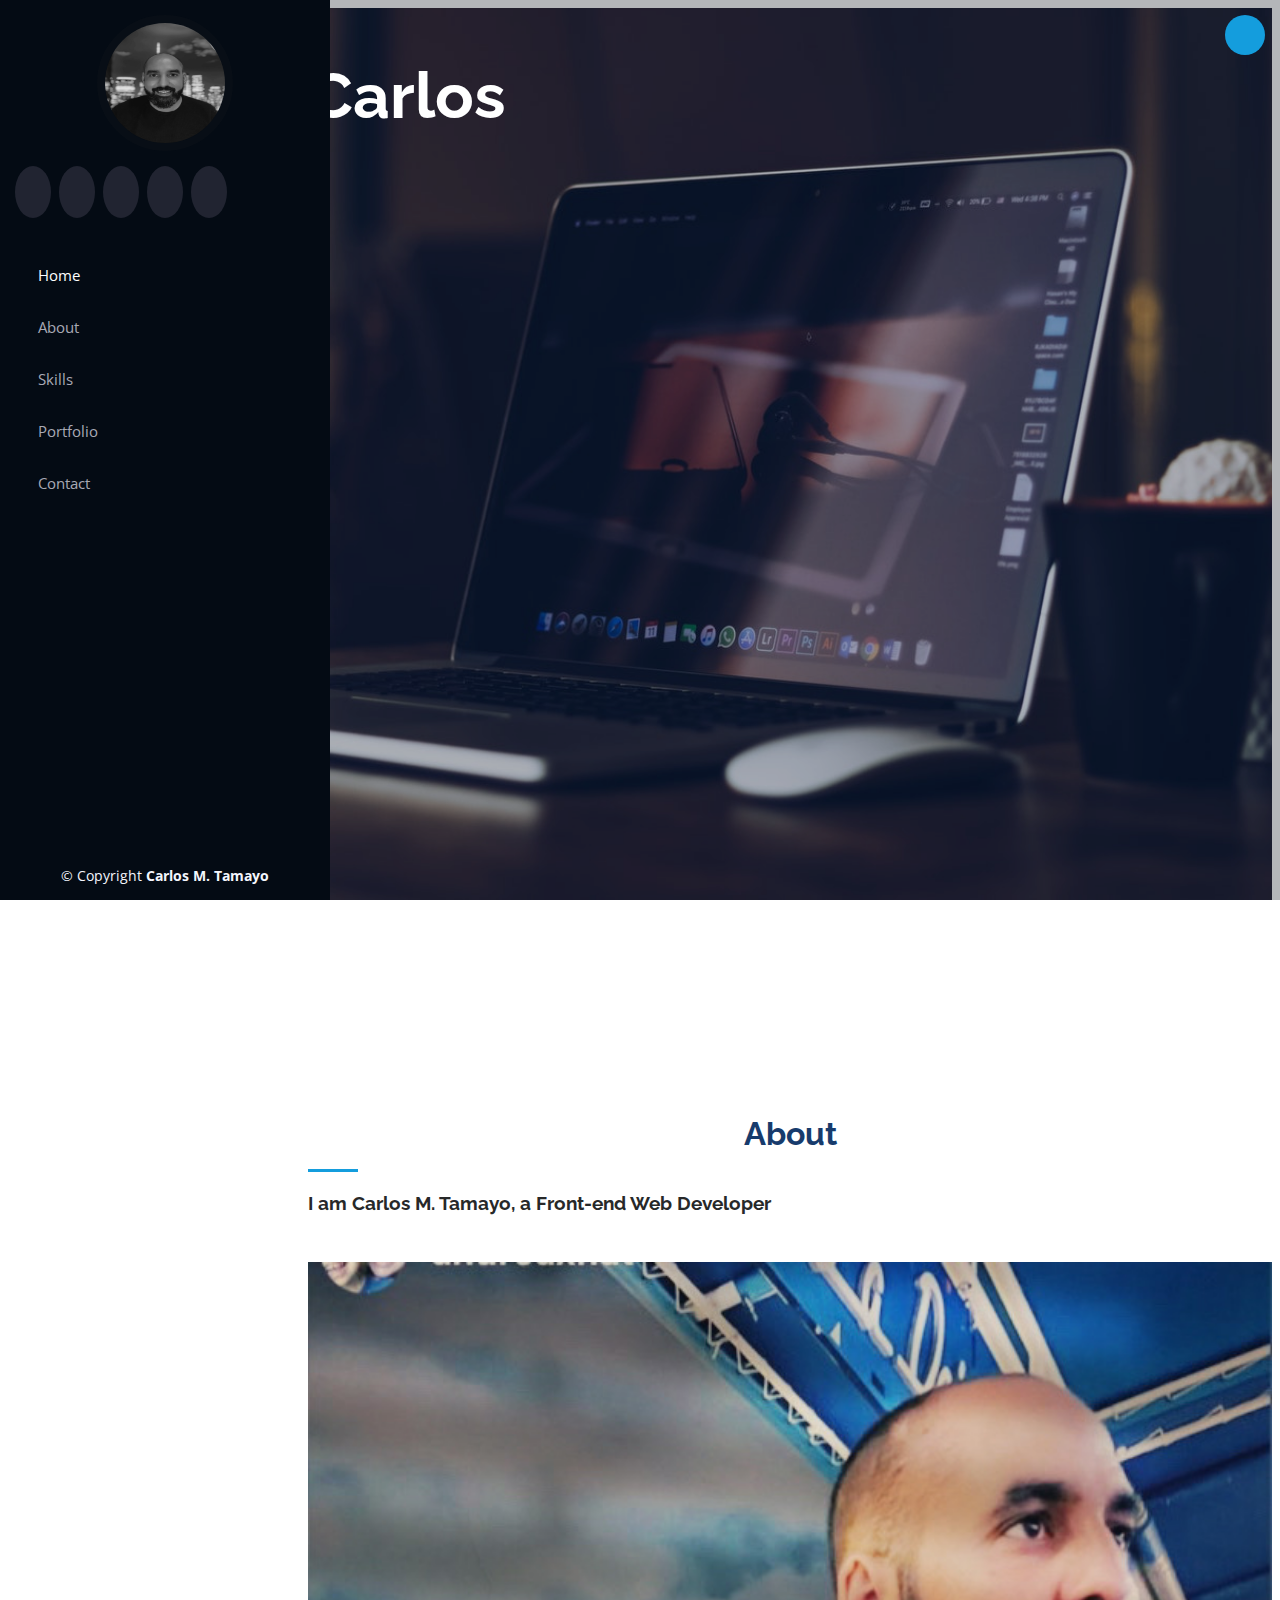
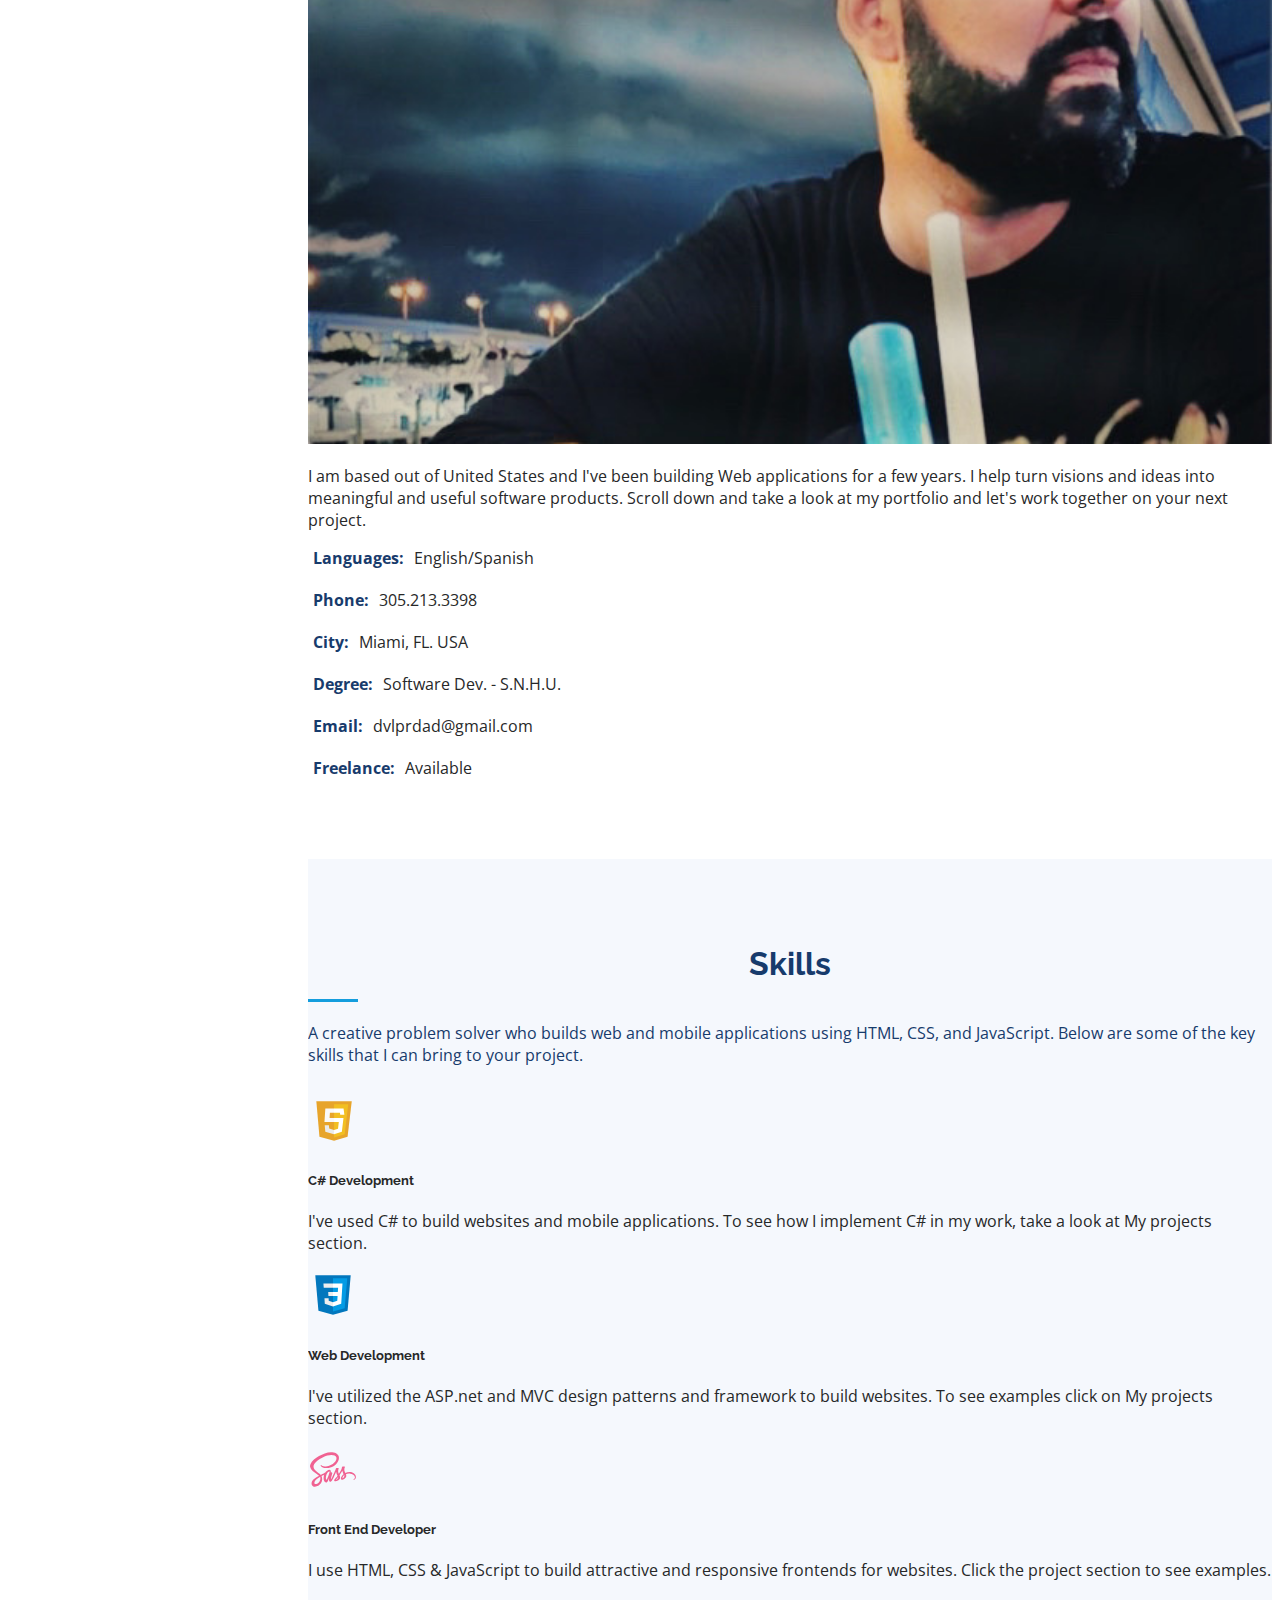
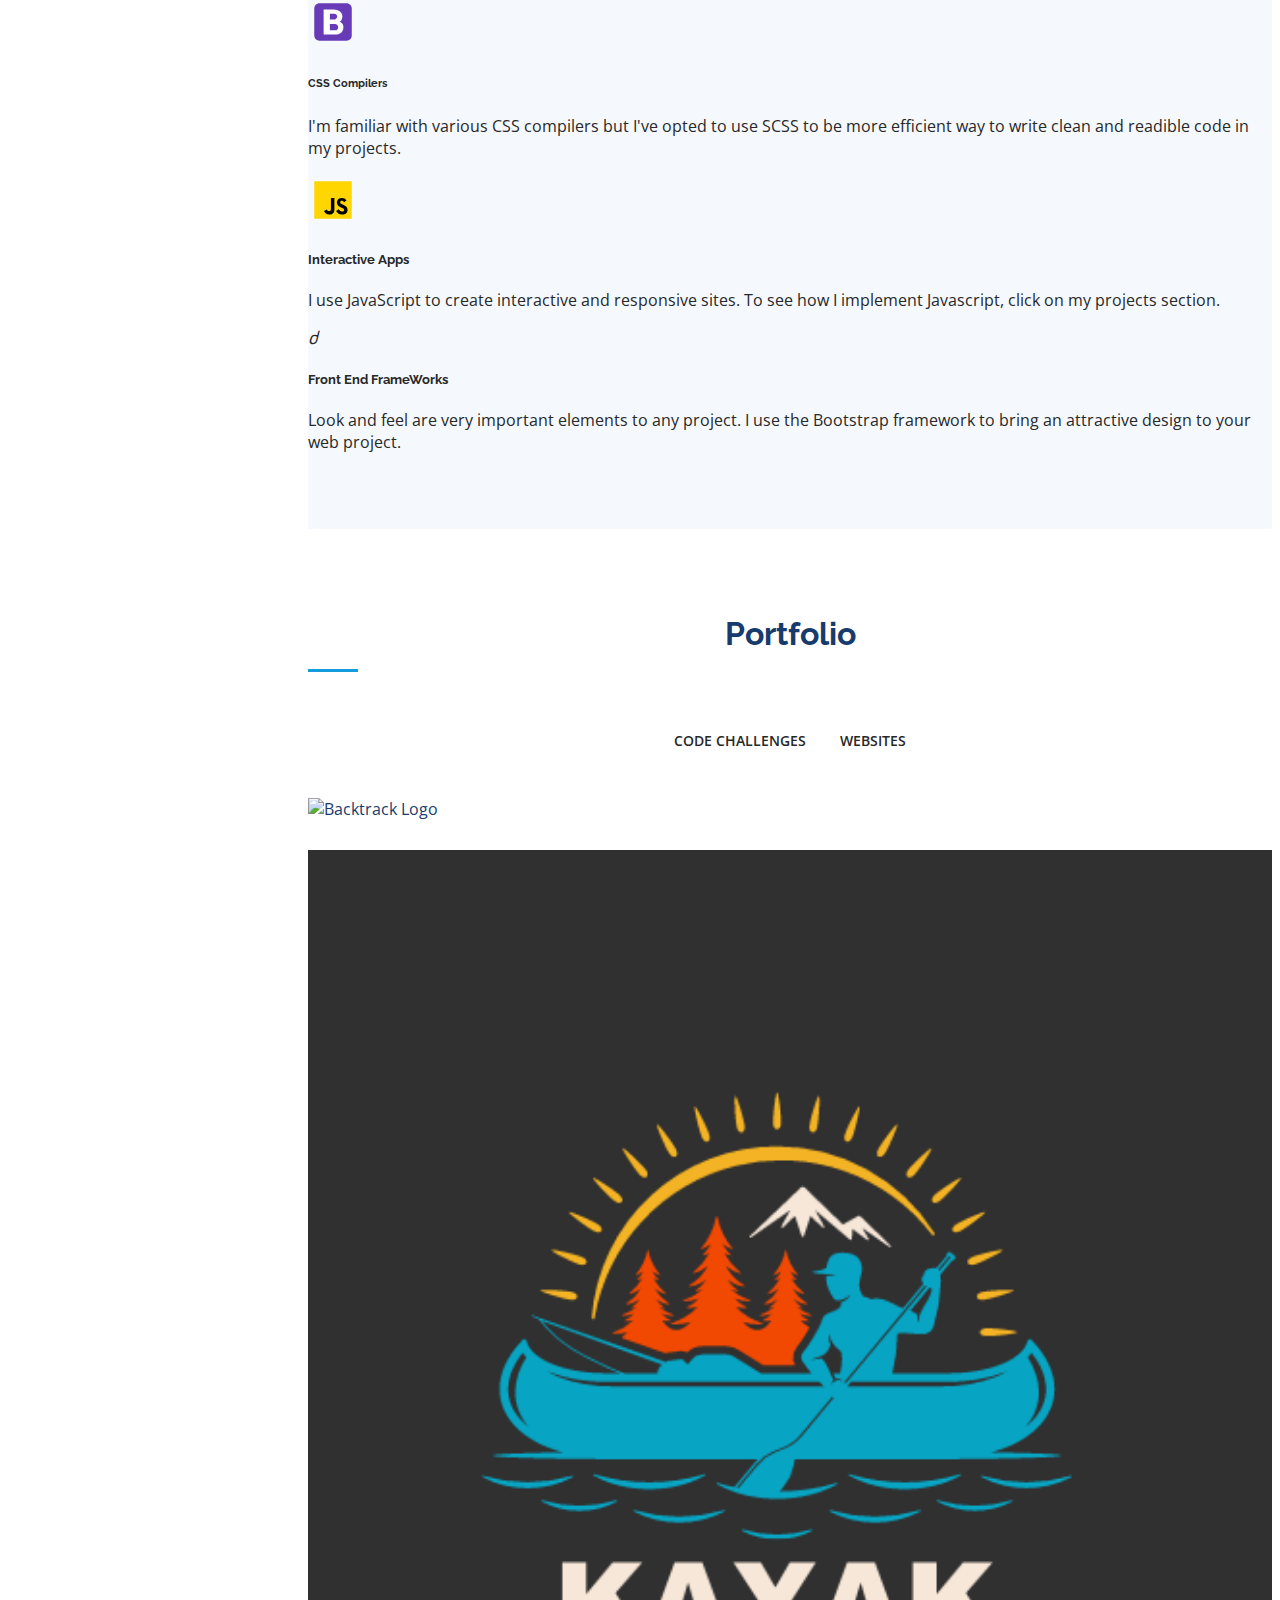
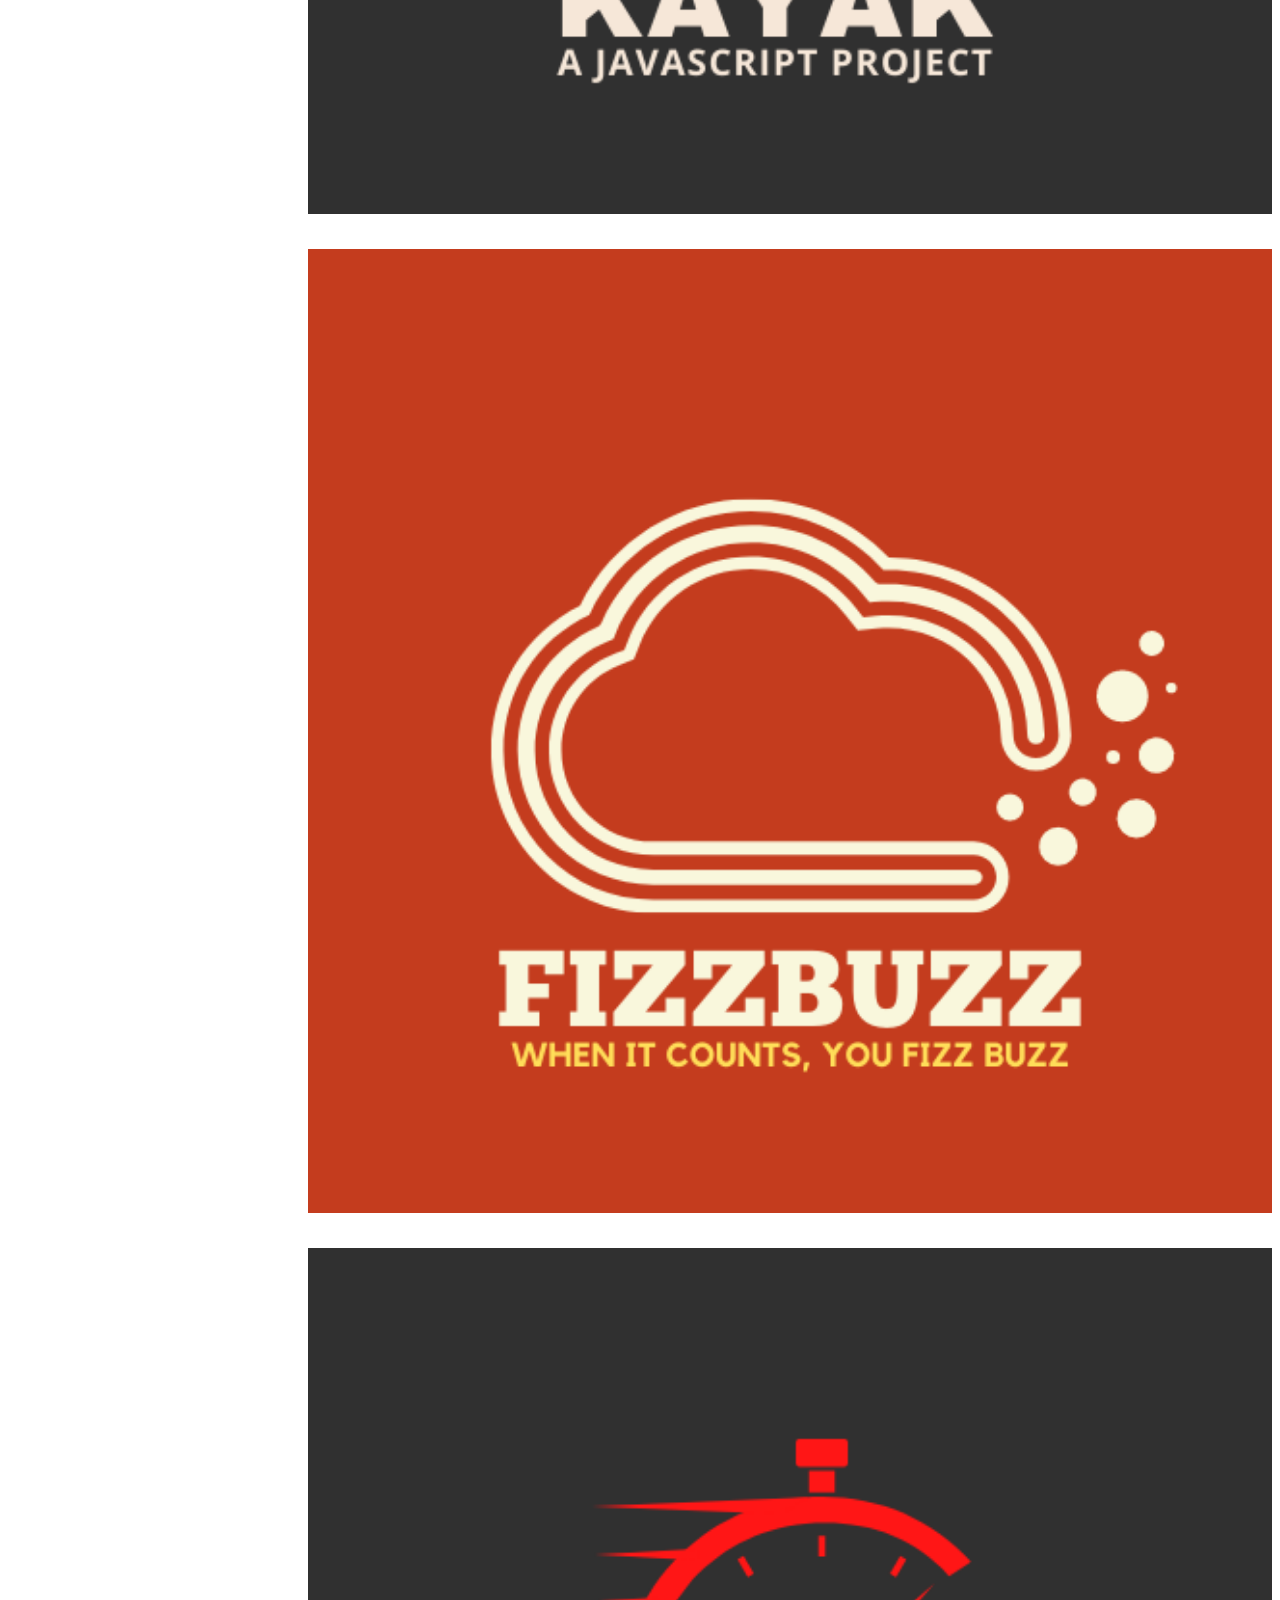
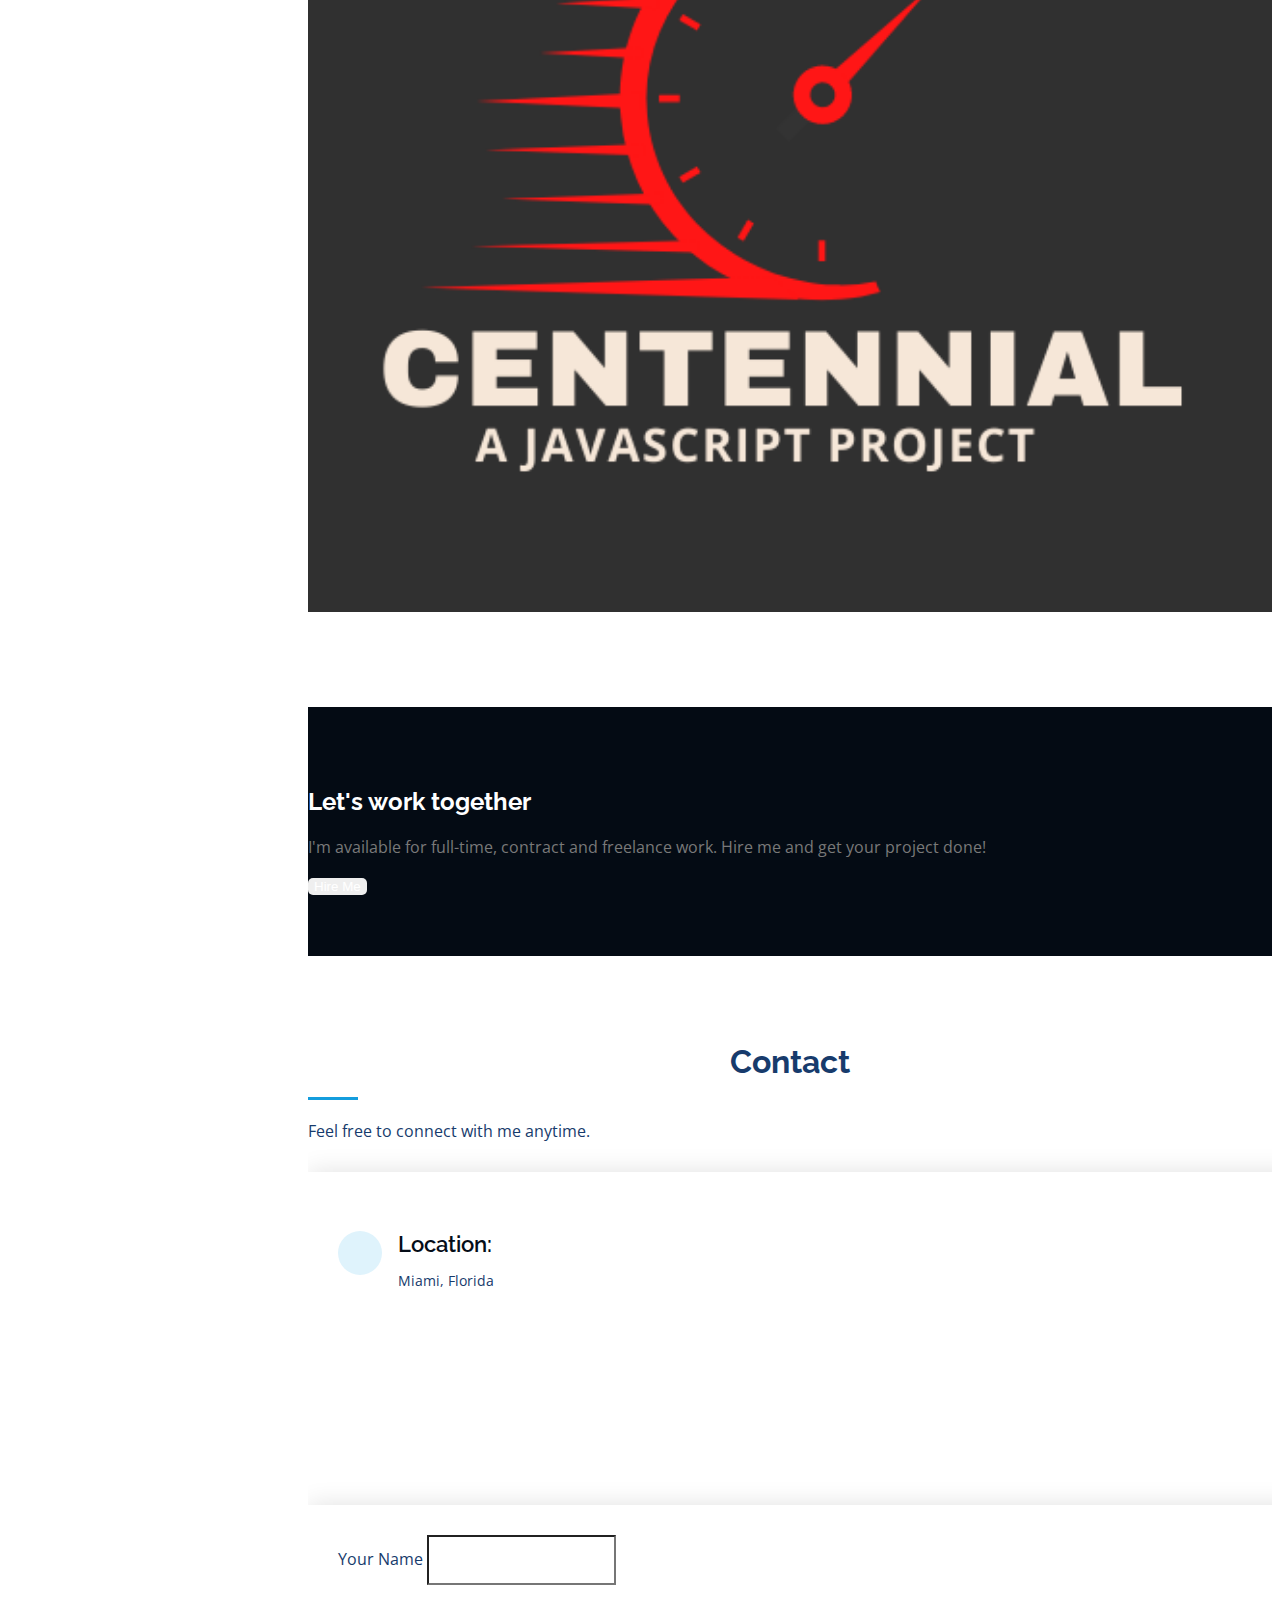
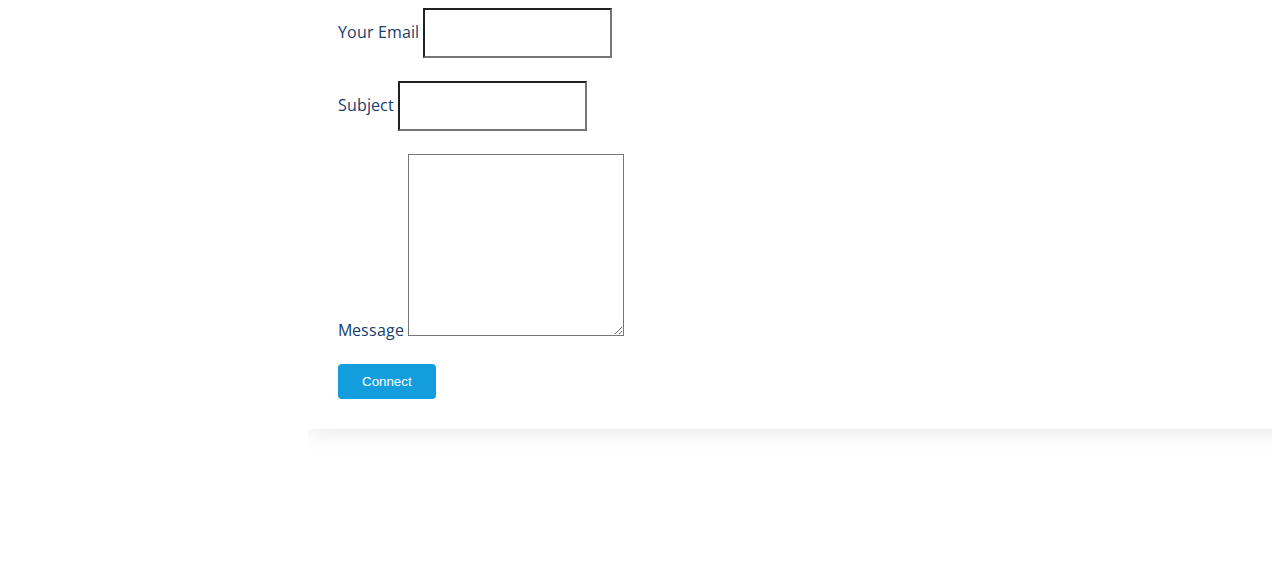
==== index.html @ 2bfda09f "Updated Index.html" ====
<!DOCTYPE html>
<html lang="en">
  <head>
    <meta charset="utf-8" />
    <meta content="width=device-width, initial-scale=1.0" name="viewport" />

    <title>Carlos M. Tamayo | Web Developer</title>
    <meta content="" name="description" />
    <meta content="" name="keywords" />

    <!-- Favicons -->
    <link href="img/favicon.png" rel="icon" />
    <link href="img/apple-touch-icon.png" rel="apple-touch-icon" />

    <!-- Font Awesome -->
    <link
      rel="stylesheet"
      href="https://cdnjs.cloudflare.com/ajax/libs/font-awesome/5.15.4/css/all.min.css"
      integrity="sha512-1ycn6IcaQQ40/MKBW2W4Rhis/DbILU74C1vSrLJxCq57o941Ym01SwNsOMqvEBFlcgUa6xLiPY/NS5R+E6ztJQ=="
      crossorigin="anonymous"
      referrerpolicy="no-referrer"
    />

    <!-- Google Icons -->
    <link rel="stylesheet" href="https://fonts.googleapis.com/icon?family=Material+Icons">

    <!-- Google Fonts -->
    <link
      href="https://fonts.googleapis.com/css?family=Open+Sans:300,300i,400,400i,600,600i,700,700i|Raleway:300,300i,400,400i,500,500i,600,600i,700,700i|Poppins:300,300i,400,400i,500,500i,600,600i,700,700i"
      rel="stylesheet"
    />

    <!-- font awesome -->
    <link rel="stylesheet" href="https://cdnjs.cloudflare.com/ajax/libs/font-awesome/6.1.2/css/all.min.css" integrity="sha512-1sCRPdkRXhBV2PBLUdRb4tMg1w2YPf37qatUFeS7zlBy7jJI8Lf4VHwWfZZfpXtYSLy85pkm9GaYVYMfw5BC1A==" crossorigin="anonymous" referrerpolicy="no-referrer" />
    <!-- Vendor CSS Files -->
    <link href="css/vendor/aos/aos.css" rel="stylesheet" />
    <link href="css/vendor/bootstrap/css/bootstrap.min.css" rel="stylesheet" />
    <link
      href="css/vendor/bootstrap-icons/bootstrap-icons.css"
      rel="stylesheet"
    />
    <link href="css/vendor/boxicons/css/boxicons.min.css" rel="stylesheet" />
    <link href="css/vendor/glightbox/css/glightbox.min.css" rel="stylesheet" />
    <link href="css/vendor/swiper/swiper-bundle.min.css" rel="stylesheet" />

    <!-- Template Main CSS File -->
    <link href="css/style.css" rel="stylesheet" />
    <link href="css/custom.css" rel="stylesheet" />
  </head>

  <body>
    <!-- ======= Mobile nav toggle button ======= -->
    <i class="bi bi-list mobile-nav-toggle d-xl-none"></i>

    <!-- ======= Header ======= -->
    <header id="header">
      <div class="d-flex flex-column">
        <div class="profile">
          <img src="img/BW2.JPG" alt="" class="image-fluid rounded-circle" />
          <!-- <h1 class="text-light"><a href="index.html">Carlos M. Tamayo</a></h1> -->
          <!-- <a href="index.html"></a> -->
          <div class="social-links mt-3 text-center">
            <a
              href="https://twitter.com/dvlprDad"
              target="blank"
              class="twitter"
              ><i class="bx bxl-twitter"></i
            ></a>
            <a
              href="https://www.facebook.com/Carluccidagreat"
              target="blank"
              class="facebook"
              ><i class="bx bxl-facebook"></i
            ></a>
            <a
              href="https://www.instagram.com/dvlprdad/"
              target="blank"
              class="instagram"
              ><i class="bx bxl-instagram"></i
            ></a>
            <a href="https://github.com/Carloski" target="blank" class="github"
              ><i class="bx bxl-github"></i
            ></a>
            <a
              href="https://linkedin.com/in/carlosmt/"
              target="blank"
              class="linkedin"
              ><i class="bx bxl-linkedin"></i
            ></a>
          </div>
        </div>

        <nav id="navbar" class="nav-menu navbar">
          <ul>
            <li>
              <a href="#hero" class="nav-link scrollto active"
                ><i class="bx bx-home"></i> <span>Home</span></a
              >
            </li>
            <li>
              <a href="#about" class="nav-link scrollto"
                ><i class="bx bx-user"></i> <span>About</span></a
              >
            </li>
            <li>
              <a href="#skills" class="nav-link scrollto"
                ><i class="bx bx-user"></i> <span>Skills</span></a
              >
            </li>
            <li>
              <a href="#portfolio" class="nav-link scrollto"
                ><i class="bx bx-book-content"></i><span>Portfolio</span></a
              >
            </li>
            <!-- <li><a href="#resume" class="nav-link scrollto"><i class="bx bx-file-blank"></i> <span>Resume</span></a></li> -->
            <li>
              <a href="#contact" class="nav-link scrollto"
                ><i class="bx bx-envelope"></i> <span>Contact</span></a
              >
            </li>
          </ul>
        </nav>
        <!-- .nav-menu -->
      </div>
    </header>
    <!-- End Header -->

    <!-- ======= Hero Section ======= -->
    <section
      id="hero"
      class="d-flex flex-column justify-content-center align-items-center"
    >
      <div class="hero-container" data-aos="fade-in">
        <h1>Hello, I'm Carlos</h1>
        
        <p>
          I'm
          <span
            class="typed"
            data-typed-items="also known as Dvlprdad, a Father, a Developer, a Freelancer, a Designer"
          ></span>
        </p>
      </div>
    </section>
    <!-- End Hero -->

    <main id="main">
      <!-- ======= About Section ======= -->
      <section id="about" class="about">
        <div class="container">
          <div class="section-title">
            <h2 class="system">About</h2>
            <h3>I am Carlos M. Tamayo, a Front-end Web Developer</h3>
          </div>
          <div class="row">
            <div class="col-lg-4" data-aos="fade-right">
              <img src="img/ProfileSide.jpeg" class="img-fluid" alt="profile picture" />
            </div>
            <div class="col-lg-8 pt-4 pt-lg-0 content" data-aos="fade-left">
              <!-- <h3 mb-2>More about me...</h3> -->
              <div class="col-lg-12">
                <p>
                  I am based out of United States and I've been building Web
                  applications for a few years. I help turn visions and ideas
                  into meaningful and useful software products. Scroll down and
                  take a look at my portfolio and let's work together on
                  your next project.
                </p>
              </div>
              <div class="row mt-4">
                <div class="col-lg-6">
                  <ul>
                    <li>
                      <i class="bi bi-chevron-right"></i>
                      <strong class="system">Languages:</strong> <span>English/Spanish</span>
                    </li>
                    <li>
                      <i class="bi bi-chevron-right"></i>
                      <strong class="system">Phone:</strong> <span>305.213.3398</span>
                    </li>
                    <li>
                      <i class="bi bi-chevron-right"></i>
                      <strong class="system">City:</strong> <span>Miami, FL. USA</span>
                    </li>
                  </ul>
                </div>
                <div class="col-lg-6">
                  <ul>
                    <li>
                      <i class="bi bi-chevron-right"></i>
                      <strong class="system">Degree:</strong>
                      <span>Software Dev. - S.N.H.U.</span>
                    </li>
                    <li>
                      <i class="bi bi-chevron-right"></i>
                      <strong class="system">Email:</strong> <span>dvlprdad@gmail.com</span>
                    </li>
                    <li>
                      <i class="bi bi-chevron-right"></i>
                      <strong class="system">Freelance:</strong> <span>Available</span>
                    </li>
                  </ul>
                </div>
              </div>
            </div>
          </div>
        </div>
      </section>
      <!-- End About Section -->

      <!-- ======= Skills Section ======= -->
      <section id="skills" class="skills section-bg">
        <div class="container">
          <div class="section-title system">
            <h2>Skills</h2>
            <p>
              A creative problem solver who builds web and mobile
              applications using HTML, CSS, and JavaScript. Below are some of
              the key skills that I can bring to your project.
            </p>
          </div>

          <div class="row skills-contents">
            <div class="col-12 col-md-6 col-lg-4" data-aos="fade-up">
              <div class="card">
                <img src="/img/portfolio/html.svg" class="card-img-top" alt="C#" />
                <div class="card-body">
                  <h5 class="scard-title">C# Development</h5>
                <p class="card-text">
                  I've used C# to build websites and mobile applications. To see
                  how I implement C# in my work, take a look at My projects
                  section.
                </p> 
                </div>
                <div class="card-footer"></div>
              </div>
            </div>

            <div class="col-12 col-md-6 col-lg-4" data-aos="fade-up">
              <div class="card">
                <img
                  src="/img/portfolio/css.svg"
                  class="card-img-top"
                  alt="MVC"
                />
                <div class="card-body text-center">
                  <h5 class="card-title">Web Development</h5>
                  <p class="card-text">
                    I've utilized the ASP.net and MVC design patterns and
                    framework to build websites. To see
                    examples click on My projects
                    section.
                  </p>
                </div>
                <div class="card-footer"></div>
              </div>
            </div>

            <div class="col-12 col-md-6 col-lg-4" data-aos="fade-up">
              <div class="card">
                <img src="/img/portfolio/sass.svg" class="card-img-top" alt="Front end" />
                <div class="card-body text-center">
                  <h5 class="card-title">Front End Developer</h5>
                  <p class="card-text">
                    I use HTML, CSS &amp; JavaScript to build attractive and
                    responsive frontends for websites. Click the project section to see examples.
                  </p>
                </div>
                <div class="card-footer"></div>
              </div>
            </div>

              <div class="col-12 col-md-6 col-lg-4" data-aos="fade-up">
                <div class="card">
                  <img src="/img/portfolio/bs.svg" class="card-img-top" alt="Xamarin" />
                  <div class="card-body">
                    <h6 class="card-title">CSS Compilers</h6>
                    <p class="card-text">
                      I'm familiar with various CSS compilers but I've opted to
                      use SCSS to be more efficient way to write clean and
                      readible code in my projects.
                    </p>
                  </div>
                  <div class="card-footer"></div>
                </div>
              </div>

              <div class="col-12 col-md-6 col-lg-4" data-aos="fade-up">
                <div class="card">
                  <img src="/img/portfolio/js.svg" class="card-img-top" alt="SQL" />
                  <div class="card-body">
                    <h5 class="card-title">Interactive Apps</h5>
                    <p class="scard-text">
                      I use JavaScript to create interactive and responsive sites.
                      To see how I implement Javascript, click on my projects
                      section.
                    </p>
                  </div>
                  <div class="card-footer"></div>
                </div>
              </div>

              <div class="col-12 col-md-6 col-lg-4" data-aos="fade-up">
                <div class="card">
                  <!-- <img src="/img/portfolio/react.svg" alt="bootstrap" /> -->
                  <div class="card-img-top">
                    <i class="fa-brands fa-react fa-2xl text-center"></i>
                  </div>
                  <div class="card-body">
                    <h5 class="card-title">Front End FrameWorks</h5>
                    <p class="card-text">
                      Look and feel are very important elements to any project. I
                      use the Bootstrap framework to bring an attractive design to
                      your web project.
                    </p>
                  </div>
                  <div class="card-footer"></div>
                </div>
              </div>
            </div>
          </div>
        </div>
      </section>
      <!-- End Skills Section -->

      <!-- ======= Portfolio Section ======= -->
      <section id="portfolio" class="portfolio">
        <div class="container system">
          <div class="section-title">
            <h2>Portfolio</h2>
          </div>

          <div class="row" data-aos="fade-up">
            <div class="col-lg-12 d-flex justify-content-center">
              <ul id="portfolio-flters">
                <!-- <li data-filter="*" class="filter-active">All</li> -->
                <li data-filter=".filter-app">Code Challenges</li>
                <!-- <li data-filter=".filter-card">Projects</li> -->
                <li data-filter=".filter-web">Websites</li>
              </ul>
            </div>
          </div>

          <div
            class="row portfolio-container"
            data-aos="fade-up"
            data-aos-delay="100"
          >
            <div class="col-lg-4 col-md-6 portfolio-item filter-app">
              <div class="portfolio-wrap">
                <img
                  src="img/portfolio/backtrack-dark.png"
                  target="blank"
                  class="img-fluid"
                  alt="Backtrack Logo"
                />
                <div class="portfolio-links">
                  <!--This part --------------------------is the modal -->
                  <a
                    href="https://youtu.be/Adl9yc5j-NE"
                    target="blank"
                    title="Backtrack Preview. Backtrack can reverse any string using JavaScript."
                    data-gallery="portfolioGallery"
                    class="portfolio-lightbox"
                    ><i class="bx bx-plus"></i
                  ></a>
                  <a
                    href="https://backtrack.netlify.app/"
                    target="blank"
                    title="Try it"
                    ><i class="bx bx-link"></i
                  ></a>
                </div>
              </div>
            </div>

            <div class="col-lg-4 col-md-6 portfolio-item filter-app">
              <div class="portfolio-wrap">
                <img src="img/portfolio/kayak.png" class="img-fluid" alt="" />
                <div class="portfolio-links">
                  <a
                    href="https://youtu.be/_SxfzwW6meo"
                    title="Kayak Preview. A palindrome app built with Javascript."
                    data-gallery="portfolioGallery"
                    class="portfolio-lightbox"
                    ><i class="bx bx-plus"></i
                  ></a>
                  <a
                    href="https://kayak-js.netlify.app/"
                    target="blank"
                    title="GTry it"
                    ><i class="bx bx-link"></i
                  ></a>
                </div>
              </div>
            </div>

            <div class="col-lg-4 col-md-6 portfolio-item filter-app">
              <div class="portfolio-wrap">
                <img
                  src="img/portfolio/FIZZBUZZ-dark.png"
                  class="img-fluid"
                  alt=""
                />
                <div class="portfolio-links">
                  <a
                  href="https://youtu.be/EOYY9An5Muw"
                  target="blank"
                  title="Preview FizzBuzz. Built using loops and arrays in JavaScript."
                  data-gallery="portfolioGallery"
                  class="portfolio-lightbox"
                  ><i class="bx bx-plus"></i
                ></a>
                <a
                    href="https://jsfizzbuzz.netlify.app"
                    target="blank"
                    title="Try it"
                    ><i class="bx bx-link"></i
                  ></a>
                </div>
              </div>
            </div>

            <div class="col-lg-4 col-md-6 portfolio-item filter-app">
              <div class="portfolio-wrap">
                <img
                  src="img/portfolio/centennial.png"
                  class="img-fluid"
                  alt=""
                />
                <div class="portfolio-links">
                  <a
                    href="https://youtu.be/zn27ZfVr79U"
                    target="blank"
                    title="Centennial Preview. JavaScript excersise using loops to count between two numbers and highlight all ecen numbers"
                    data-gallery="portfolioGallery"
                    class="portfolio-lightbox"
                    ><i class="bx bx-plus"></i
                  ></a>
                  <a
                  href="https://centennialjs.netlify.app"
                  target="blank"
                  title="Try it"
                  ><i class="bx bx-link"></i
                ></a>
                </div>
              </div>
            </div>

            <!-- <div class="col-lg-4 col-md-6 portfolio-item filter-app">
              <div class="portfolio-wrap">
                <img src="img/portfolio/smallr.png" class="img-fluid" alt="" />
                <div class="portfolio-links">
                  <a
                    href=""
                    target="blank"
                    title="Centennial Preview. JavaScript excersise using loops to count between two numbers and highlight all ecen numbers"
                    data-gallery="portfolioGallery"
                    class="portfolio-lightbox"
                    ><i class="bx bx-link"></i
                  ></a>
                  <a
                    href="https://smallr.netlify.app"
                    target="blank"
                    title="Try it"
                    ><i class="bx bx-plus"></i
                  ></a>
                </div>
              </div>
            </div> -->

            <!-- These are the rest like Projects and such -->
            <!-- <div class="col-lg-4 col-md-6 portfolio-item filter-card">
              <div class="portfolio-wrap">
                <img src="img/portfolio/portfolio-4.jpg" class="img-fluid" alt="">
                <div class="portfolio-links">
                  <a href="img/portfolio/portfolio-4.jpg" data-gallery="portfolioGallery" class="portfolio-lightbox"
                    title="Card 2"><i class="bx bx-plus"></i></a>
                  <a href="portfolio-details.html" title="More Details"><i class="bx bx-link"></i></a>
                </div>
              </div>
            </div>
  
            <div class="col-lg-4 col-md-6 portfolio-item filter-web">
              <div class="portfolio-wrap">
                <img src="img/portfolio/portfolio-5.jpg" class="img-fluid" alt="">
                <div class="portfolio-links">
                  <a href="img/portfolio/portfolio-5.jpg" data-gallery="portfolioGallery" class="portfolio-lightbox"
                    title="Web 2"><i class="bx bx-plus"></i></a>
                  <a href="portfolio-details.html" title="More Details"><i class="bx bx-link"></i></a>
                </div>
              </div>
            </div>
  
            <div class="col-lg-4 col-md-6 portfolio-item filter-app">
              <div class="portfolio-wrap">
                <img src="img/portfolio/portfolio-6.jpg" class="img-fluid" alt="">
                <div class="portfolio-links">
                  <a href="img/portfolio/portfolio-6.jpg" data-gallery="portfolioGallery" class="portfolio-lightbox"
                    title="App 3"><i class="bx bx-plus"></i></a>
                  <a href="portfolio-details.html" title="More Details"><i class="bx bx-link"></i></a>
                </div>
              </div>
            </div>
  
            <div class="col-lg-4 col-md-6 portfolio-item filter-card">
              <div class="portfolio-wrap">
                <img src="img/portfolio/portfolio-7.jpg" class="img-fluid" alt="">
                <div class="portfolio-links">
                  <a href="img/portfolio/portfolio-7.jpg" data-gallery="portfolioGallery" class="portfolio-lightbox"
                    title="Card 1"><i class="bx bx-plus"></i></a>
                  <a href="portfolio-details.html" title="More Details"><i class="bx bx-link"></i></a>
                </div>
              </div>
            </div>
  
            <div class="col-lg-4 col-md-6 portfolio-item filter-card">
              <div class="portfolio-wrap">
                <img src="img/portfolio/portfolio-8.jpg" class="img-fluid" alt="">
                <div class="portfolio-links">
                  <a href="img/portfolio/portfolio-8.jpg" data-gallery="portfolioGallery" class="portfolio-lightbox"
                    title="Card 3"><i class="bx bx-plus"></i></a>
                  <a href="portfolio-details.html" title="More Details"><i class="bx bx-link"></i></a>
                </div>
              </div>
            </div>
  
            <div class="col-lg-4 col-md-6 portfolio-item filter-web">
              <div class="portfolio-wrap">
                <img src="img/portfolio/portfolio-9.jpg" class="img-fluid" alt="">
                <div class="portfolio-links">
                  <a href="img/portfolio/portfolio-9.jpg" data-gallery="portfolioGallery" class="portfolio-lightbox"
                    title="Web 3"><i class="bx bx-plus"></i></a>
                  <a href="portfolio-details.html" title="More Details"><i class="bx bx-link"></i></a>
                </div>
              </div>
            </div> -->
          </div>
        </div>
      </section>
      <!-- End Portfolio Section -->

      <!-- ======= Call to Action Section ======= -->
      <section id="services" class="services">
        <div class="container d-flex flex-row justify-content-evenly">
          <div class="cta-text">
            <h2 class="fw-bold">Let's work together</h2>
            <p class="muted">
              I'm available for full-time, contract and freelance work. Hire me
              and get your project done!
            </p>
          </div>
          <div class="d-flex align-self-center">
            <button class="btn btn-info btn-lg">
              <a href="#contact-form">Hire Me</a>
            </button>
          </div>
        </div>
      </section>
      <!-- End Services Section -->

      <!-- Resume Section 
    <section id="resume" class="resume section-bg"> 
      <div class="container">

        <div class="section-title">
          <h2>Resume</h2>
          <p>Organized and hard-working professional with experience building front-ends on responsive mobile and
            web apps. Looking for a role where I can offer my Front-end web development skills and learn from other
            developers and 
          </p>
        </div>

        <div class="row">
          <div class="col-lg-6" data-aos="fade-up">
            <h3 class="resume-title">Summary</h3>
            <div class="resume-item pb-0">
              <h4>Carlos Tamayo</h4>
              <p>
                Organized and hard-working professional with experience building front ends on responsive mobile and web apps. 
                Currently completing on a bachelor’s degree in Software Development experienced with HTML, CSS, JavaScript, and C#. 
                Looking for a role where I can offer my Front-end web development skills and learn from other developers and
              </p>
              <ul>
                <li>Miami, FL</li>
                <li>(305) 213-3398</li>
                <li>carlos.tamayo@snhu.edu</li>
              </ul>
            </div>

            <h3 class="resume-title">Education</h3>
            <div class="resume-item">
              <h4>BS in Information Technology</h4>
              <h5>Concentration in Software Development</h5>
              <h5>2018 - 2022</h5>
              <p><em>Southern New Hampshire University</em></p>
              <p>
                <span class="fw-bold">Relevant courses:</span>
                Computer Science Role in Industry, Database Design,
                Software Development with C#.NET, Software Development with C++, Web
                Design
              </p>
            </div>
            <div class="resume-item">
              <h4>Coding Bootcamp</h4>
              <h5>2021 - 2022</h5>
              <p><em>Coder Foundry</em></p>
              <p>
                Full-stack web development program.
                Practiced the most in-demand technologies and skills focusing on practical
                applications that are ready for the web right from the start.
              </p>
              <p>
                Built Projects with C#, JavaScript, HTML, and CSS. Used the .NET 5 framework
                as well as Bootstrap to create modern, responsive web apps. Also used SQL to
                work with relational database.
              </p>


            </div>
            <div class="resume-item">
              <h4>Front-End Web UI Framework &amp; Tools</h4>
              <h5>2016</h5>
              <p><em>Coursera</em></p>
              <p>
                Completed course offered by Hong Kong Institute of technology focusing on 
                HTML, CSS JavaScript and Angular front end framework.
              </p>
            </div>
          </div>
          <div class="col-lg-6" data-aos="fade-up" data-aos-delay="100">
            <h3 class="resume-title">Professional Experience</h3>
            <div class="resume-item">
              <h4>REO Account Manager</h4>
              <h5>2019 - Present</h5>
              <p><em>Mortgage Contracting Services </em></p>
              <ul>
                <li>
                  Collaborated with a team of 5 members in the operations team and to
                  develop key operational strategies to meet our client’s needs
                </li>
                <li>
                  Quickly developed and adapted new operations procedures after major
                  increases in work volume to help maintain projects on schedule and
                  meet client’s SLA.
                </li>
                <li>
                  Review regular site inspection to ensure property compliance.
                </li>
              </ul>
            </div>
            <div class="resume-item">
              <h4>Account Manager</h4>
              <h5>2014 - 2019</h5>
              <p><em>M&M Mortgage Services</em></p>
              <ul>
                <li>
                  Managed Key Portfolio with a value of over 1 billion dollars.
                </li>
                <li>
                  Communicated daily with Client teams and C-level executives and
                  provided updates on pending projects.
                </li>
                <li>
                  Represented M&M on a national level as an Account Manager handling client
                  account for Freddie Mac and Bayview loan serving.
                </li>

              </ul>
            </div>
          </div>
        </div>

      </div>
    </section> -->
      <!-- ======= Contact Section ======= -->
      <section id="contact" class="contact">
        <div class="container system">
          <div class="section-title">
            <h2>Contact</h2>
            <p>Feel free to connect with me anytime.</p>
          </div>

          <div class="row" data-aos="fade-in">
            <div class="col-lg-5 d-flex align-items-stretch">
              <div class="info">
                <div class="address">
                  <i class="bi bi-geo-alt"></i>
                  <h4>Location:</h4>
                  <p>Miami, Florida</p>
                </div>
                <iframe
                  src="https://www.google.com/maps/embed?pb=!1m18!1m12!1m3!1d57535.69477811542!2d-80.38208989833005!3d25.671927080807937!2m3!1f0!2f0!3f0!3m2!1i1024!2i768!4f13.1!3m3!1m2!1s0x88d9c6e2113e8643%3A0x707ddfd4b7e5140!2sKendall%2C%20FL!5e0!3m2!1sen!2sus!4v1631924672922!5m2!1sen!2sus"
                  frameborder="0"
                  style="border: 0; width: 100%; height: 85%"
                  allowfullscreen
                >
                </iframe>
              </div>
            </div>

            <div class="col-lg-7 mt-5 mt-lg-0 d-flex align-items-stretch">
              <form
                name="contact"
                data-netlify="true"
                data-netlify-recaptcha="true"
                id="contact-form"
                class="php-email-form"
              >
                <div class="row">
                  <div class="form-group col-md-6">
                    <label for="name">Your Name</label>
                    <input
                      type="text"
                      name="name"
                      class="form-control"
                      id="name"
                      required
                    />
                  </div>
                  <div class="form-group col-md-6">
                    <label for="name">Your Email</label>
                    <input
                      type="email"
                      class="form-control"
                      name="email"
                      id="email"
                      required
                    />
                  </div>
                </div>
                <div class="form-group">
                  <label for="name">Subject</label>
                  <input
                    type="text"
                    class="form-control"
                    name="subject"
                    id="subject"
                    required
                  />
                </div>
                <div class="form-group">
                  <label for="name">Message</label>
                  <textarea
                    class="form-control"
                    name="message"
                    rows="10"
                    required
                  ></textarea>
                </div>
                <div class="my-3">
                  <div class="loading">Loading</div>
                  <div class="error-message"></div>
                  <div class="sent-message">
                    Your message has been sent. Thank you!
                  </div>
                </div>
                <div class="row">
                  <div class="col">
                    <div data-netlify-recaptcha="true"></div>
                  </div>

                  <div class="col d-flex justify-content-end">
                    <div class="text-center">
                      <button type="submit">Connect</button>
                    </div>
                  </div>
                </div>
              </form>
            </div>
          </div>
        </div>
      </section>
      <!-- End Contact Section -->
    </main>
    <!-- End #main -->

    <!-- ======= Footer ======= -->
    <footer id="footer">
      <div class="container">
        <div class="copyright">
          &copy; Copyright <strong><span>Carlos M. Tamayo</span></strong>
        </div>
        <!-- <div class="credits">
        Designed by BootstrapMade
      </div> -->
      </div>
    </footer>
    <!--End  Footer -->

    <a
      href="#"
      class="back-to-top d-flex align-items-center justify-content-center"
      ><i class="bi bi-arrow-up-short"></i
    ></a>

    <!-- Vendor JS Files -->
    <script src="css/vendor/aos/aos.js"></script>
    <script src="css/vendor/bootstrap/js/bootstrap.bundle.min.js"></script>
    <script src="css/vendor/glightbox/js/glightbox.min.js"></script>
    <script src="css/vendor/isotope-layout/isotope.pkgd.min.js"></script>
    <script src="css/vendor/purecounter/purecounter.js"></script>
    <script src="css/vendor/swiper/swiper-bundle.min.js"></script>
    <script src="css/vendor/typed.js/typed.min.js"></script>
    <script src="css/vendor/waypoints/noframework.waypoints.js"></script>

    <!-- Template Main JS File -->
    <script src="js/main.js"></script>
  </body>
</html>
---- css/style.css ----
/**
* Template Name: iPortfolio - v3.3.0
* Template URL: https://bootstrapmade.com/iportfolio-bootstrap-portfolio-websites-template/
* Author: BootstrapMade.com
* License: https://bootstrapmade.com/license/
*/

:root {
  --main-color: #3599bf;
  --secondary-color: #e1341e;
  --dark-color: #1c2e47;
  --system-color: #173b6c;
  --light-color: #fefefe;
}

/*--------------------------------------------------------------
# General
--------------------------------------------------------------*/

body {
  font-family: 'Open Sans', sans-serif;
  color: #272829;
}

a {
  color: #149ddd;
  text-decoration: none;
}

a:hover {
  color: #37b3ed;
  text-decoration: none;
}

h1,
h2,
h3,
h4,
h5,
h6 {
  font-family: 'Raleway', sans-serif;
}

img {
  width: 100%;
  height: 100%;
}

.light {
  color: var(--light-color);
}

.dark {
  color: var(--dark-color);
}

.system {
  color: var(--system-color);
}

/*--------------------------------------------------------------
# Back to top button
--------------------------------------------------------------*/
.back-to-top {
  position: fixed;
  visibility: hidden;
  opacity: 0;
  right: 15px;
  bottom: 15px;
  z-index: 996;
  background: #149ddd;
  width: 40px;
  height: 40px;
  border-radius: 50px;
  transition: all 0.4s;
}

.back-to-top i {
  font-size: 28px;
  color: #fff;
  line-height: 0;
}

.back-to-top:hover {
  background: #2eafec;
  color: #fff;
}

.back-to-top.active {
  visibility: visible;
  opacity: 1;
}

/*--------------------------------------------------------------
# Header
--------------------------------------------------------------*/
#header {
  position: fixed;
  top: 0;
  left: 0;
  bottom: 0;
  width: 300px;
  transition: all ease-in-out 0.5s;
  z-index: 9997;
  transition: all 0.5s;
  padding: 0 15px;
  background: #040b14;
  /* background: var(--dark-color); */
  overflow-y: auto;
}

#header .profile img {
  margin: 15px auto;
  display: block;
  width: 120px;
  height: 120px;
  border: 8px solid #2222;
  border-radius: 50%;
}

#header .profile h1 {
  font-size: 24px;
  margin: 0;
  padding: 0;
  font-weight: 600;
  -moz-text-align-last: center;
  text-align-last: center;
  font-family: 'Poppins', sans-serif;
}

#header .profile h1 a,
#header .profile h1 a:hover {
  color: #d9d8d8;
  text-decoration: none;
}

#header .profile .social-links a {
  font-size: 18px;
  display: inline-block;
  background: #212431;
  color: #fff;
  line-height: 1;
  padding: 8px 0;
  margin-right: 4px;
  border-radius: 50%;
  text-align: center;
  width: 36px;
  height: 36px;
  transition: 0.3s;
}

#header .profile .social-links a:hover {
  background: #149ddd;
  color: #fff;
  text-decoration: none;
}

#main {
  margin-left: 300px;
}

@media (max-width: 1199px) {
  #header {
    left: -300px;
  }
  #main {
    margin-left: 0;
  }
}

/*--------------------------------------------------------------
# Navigation Menu
--------------------------------------------------------------*/
/* Desktop Navigation */
.nav-menu {
  padding: 30px 0 0 0;
}

.nav-menu * {
  margin: 0;
  padding: 0;
  list-style: none;
}

.nav-menu > ul > li {
  position: relative;
  white-space: nowrap;
}

.nav-menu a,
.nav-menu a:focus {
  display: flex;
  align-items: center;
  color: #a8a9b4;
  padding: 12px 15px;
  margin-bottom: 8px;
  transition: 0.3s;
  font-size: 15px;
}

.nav-menu a i,
.nav-menu a:focus i {
  font-size: 24px;
  padding-right: 8px;
  color: #6f7180;
}

.nav-menu a:hover,
.nav-menu .active,
.nav-menu .active:focus,
.nav-menu li:hover > a {
  text-decoration: none;
  color: #fff;
}

.nav-menu a:hover i,
.nav-menu .active i,
.nav-menu .active:focus i,
.nav-menu li:hover > a i {
  color: #149ddd;
}

/* Mobile Navigation */
.mobile-nav-toggle {
  position: fixed;
  right: 15px;
  top: 15px;
  z-index: 9998;
  border: 0;
  font-size: 24px;
  transition: all 0.4s;
  outline: none !important;
  background-color: #149ddd;
  color: #fff;
  width: 40px;
  height: 40px;
  display: inline-flex;
  align-items: center;
  justify-content: center;
  line-height: 0;
  border-radius: 50px;
  cursor: pointer;
}

.mobile-nav-active {
  overflow: hidden;
}

.mobile-nav-active #header {
  left: 0;
}

/*--------------------------------------------------------------
# Hero Section
--------------------------------------------------------------*/
#hero {
  width: 100%;
  height: 100vh;
  background: url('../img/hero-bg.jpg') top center;
  /* background: var(--dark-color); */
  background-size: cover;
}

#hero:before {
  content: '';
  background: rgba(5, 13, 24, 0.3);
  position: absolute;
  bottom: 0;
  top: 0;
  left: 0;
  right: 0;
  z-index: 1;
}

#hero .hero-container {
  position: relative;
  z-index: 2;
  min-width: 300px;
}

#hero h1 {
  margin: 0 0 10px 0;
  font-size: 64px;
  font-weight: 700;
  line-height: 56px;
  color: #fff;
}

#hero p {
  color: #fff;
  margin-bottom: 50px;
  font-size: 26px;
  font-family: 'Poppins', sans-serif;
}

#hero p span {
  color: #fff;
  padding-bottom: 4px;
  letter-spacing: 1px;
  border-bottom: 3px solid #149ddd;
}

@media (min-width: 1024px) {
  #hero {
    background-attachment: fixed;
  }
}

@media (max-width: 768px) {
  #hero h1 {
    font-size: 28px;
    line-height: 36px;
  }
  #hero h2 {
    font-size: 18px;
    line-height: 24px;
    margin-bottom: 30px;
  }
}

/*--------------------------------------------------------------
# Sections General
--------------------------------------------------------------*/
section {
  padding: 60px 0;
  overflow: hidden;
}

.section-title {
  padding-bottom: 30px;
}

.section-title h2 {
  font-size: 32px;
  font-weight: bold;
  margin-bottom: 20px;
  padding-bottom: 20px;
  position: relative;
  text-align: center;
}

.section-title h2::after {
  content: '';
  position: absolute;
  display: block;
  width: 50px;
  height: 3px;
  background: #149ddd;
  bottom: 0;
  left: 0;
}

.section-title p {
  margin-bottom: 0;
}

.section-bg {
  background: #f5f8fd;
}

/*--------------------------------------------------------------
# About
--------------------------------------------------------------*/
.about .content h3 {
  font-weight: 700;
  font-size: 26px;
  color: #173b6c;
}

.about .content ul {
  list-style: none;
  padding: 0;
}

.about .content ul li {
  margin-bottom: 20px;
  display: flex;
  align-items: center;
}

.about .content ul strong {
  margin-right: 10px;
}

.about .content ul i {
  font-size: 16px;
  margin-right: 5px;
  color: #149ddd;
  line-height: 0;
}

.about .content p:last-child {
  margin-bottom: 0;
}

/*--------------------------------------------------------------
# Facts
--------------------------------------------------------------*/
.facts {
  padding-bottom: 30px;
}

.facts .count-box {
  padding: 30px;
  width: 100%;
}

.facts .count-box i {
  display: block;
  font-size: 44px;
  color: #149ddd;
  float: left;
  line-height: 0;
}

.facts .count-box span {
  font-size: 48px;
  line-height: 40px;
  display: block;
  font-weight: 700;
  color: #050d18;
  margin-left: 60px;
}

.facts .count-box p {
  padding: 15px 0 0 0;
  margin: 0 0 0 60px;
  font-family: 'Raleway', sans-serif;
  font-size: 14px;
  color: #122f57;
}

.facts .count-box a {
  font-weight: 600;
  display: block;
  margin-top: 20px;
  color: #122f57;
  font-size: 15px;
  font-family: 'Poppins', sans-serif;
  transition: ease-in-out 0.3s;
}

.facts .count-box a:hover {
  color: #1f5297;
}

/*--------------------------------------------------------------
# Skills
--------------------------------------------------------------*/
.skills .progress {
  height: 60px;
  display: block;
  background: none;
  border-radius: 0;
}

.skills .progress .skill {
  padding: 0;
  margin: 0 0 6px 0;
  text-transform: uppercase;
  display: block;
  font-weight: 600;
  font-family: 'Poppins', sans-serif;
  color: #050d18;
}

.skills .progress .skill .val {
  float: right;
  font-style: normal;
}

.skills .progress-bar-wrap {
  background: #dce8f8;
  height: 10px;
}

.skills .progress-bar {
  width: 1px;
  height: 10px;
  transition: 0.9s;
  background-color: #149ddd;
}

.card {
  margin-bottom: 10px;
}

.card > img {
  width: 50px;
  height: 50px;
}

/*--------------------------------------------------------------
# Resume
--------------------------------------------------------------*/
.resume .resume-title {
  font-size: 26px;
  font-weight: 700;
  margin-top: 20px;
  margin-bottom: 20px;
  color: #050d18;
}

.resume .resume-item {
  padding: 0 0 20px 20px;
  margin-top: -2px;
  border-left: 2px solid #1f5297;
  position: relative;
}

.resume .resume-item h4 {
  line-height: 18px;
  font-size: 18px;
  font-weight: 600;
  text-transform: uppercase;
  font-family: 'Poppins', sans-serif;
  color: #050d18;
  margin-bottom: 10px;
}

.resume .resume-item h5 {
  font-size: 16px;
  background: #e4edf9;
  padding: 5px 15px;
  display: inline-block;
  font-weight: 600;
  margin-bottom: 10px;
}

.resume .resume-item ul {
  padding-left: 20px;
}

.resume .resume-item ul li {
  padding-bottom: 10px;
}

.resume .resume-item:last-child {
  padding-bottom: 0;
}

.resume .resume-item::before {
  content: '';
  position: absolute;
  width: 16px;
  height: 16px;
  border-radius: 50px;
  left: -9px;
  top: 0;
  background: #fff;
  border: 2px solid #1f5297;
}

/*--------------------------------------------------------------
# Portfolio
--------------------------------------------------------------*/
.portfolio .portfolio-item {
  margin-bottom: 30px;
}

.portfolio #portfolio-flters {
  padding: 0;
  margin: 0 auto 35px auto;
  list-style: none;
  text-align: center;
  background: #fff;
  border-radius: 50px;
  padding: 2px 15px;
}

.portfolio #portfolio-flters li {
  cursor: pointer;
  display: inline-block;
  padding: 10px 15px 8px 15px;
  font-size: 14px;
  font-weight: 600;
  line-height: 1;
  text-transform: uppercase;
  color: #272829;
  margin-bottom: 5px;
  transition: all 0.3s ease-in-out;
}

.portfolio #portfolio-flters li:hover,
.portfolio #portfolio-flters li.filter-active {
  color: #149ddd;
}

.portfolio #portfolio-flters li:last-child {
  margin-right: 0;
}

.portfolio .portfolio-wrap {
  transition: 0.3s;
  position: relative;
  overflow: hidden;
  z-index: 1;
}

.portfolio .portfolio-wrap::before {
  content: '';
  background: rgba(255, 255, 255, 0.5);
  position: absolute;
  left: 0;
  right: 0;
  top: 0;
  bottom: 0;
  transition: all ease-in-out 0.3s;
  z-index: 2;
  opacity: 0;
}

.portfolio .portfolio-wrap .portfolio-links {
  opacity: 1;
  left: 0;
  right: 0;
  bottom: -60px;
  z-index: 3;
  position: absolute;
  transition: all ease-in-out 0.3s;
  display: flex;
  justify-content: center;
}

.portfolio .portfolio-wrap .portfolio-links a {
  color: #fff;
  font-size: 28px;
  text-align: center;
  background: rgba(20, 157, 221, 0.75);
  transition: 0.3s;
  width: 50%;
}

.portfolio .portfolio-wrap .portfolio-links a:hover {
  background: rgba(20, 157, 221, 0.95);
}

.portfolio .portfolio-wrap .portfolio-links a + a {
  border-left: 1px solid #37b3ed;
}

.portfolio .portfolio-wrap:hover::before {
  top: 0;
  left: 0;
  right: 0;
  bottom: 0;
  opacity: 1;
}

.portfolio .portfolio-wrap:hover .portfolio-links {
  opacity: 1;
  bottom: 0;
}

/*--------------------------------------------------------------
# Portfolio Details
--------------------------------------------------------------*/
.portfolio-details {
  padding-top: 40px;
}

.portfolio-details .portfolio-details-slider img {
  width: 100%;
}

.portfolio-details .portfolio-details-slider .swiper-pagination {
  margin-top: 20px;
  position: relative;
}

.portfolio-details
  .portfolio-details-slider
  .swiper-pagination
  .swiper-pagination-bullet {
  width: 12px;
  height: 12px;
  background-color: #fff;
  opacity: 1;
  border: 1px solid #149ddd;
}

.portfolio-details
  .portfolio-details-slider
  .swiper-pagination
  .swiper-pagination-bullet-active {
  background-color: #149ddd;
}

.portfolio-details .portfolio-info {
  padding: 30px;
  box-shadow: 0px 0 30px rgba(5, 13, 24, 0.08);
}

.portfolio-details .portfolio-info h3 {
  font-size: 22px;
  font-weight: 700;
  margin-bottom: 20px;
  padding-bottom: 20px;
  border-bottom: 1px solid #eee;
}

.portfolio-details .portfolio-info ul {
  list-style: none;
  padding: 0;
  font-size: 15px;
}

.portfolio-details .portfolio-info ul li + li {
  margin-top: 10px;
}

.portfolio-details .portfolio-description {
  padding-top: 30px;
}

.portfolio-details .portfolio-description h2 {
  font-size: 26px;
  font-weight: 700;
  margin-bottom: 20px;
}

.portfolio-details .portfolio-description p {
  padding: 0;
}

/*--------------------------------------------------------------
# Testimonials
--------------------------------------------------------------*/
.testimonials .testimonial-item {
  box-sizing: content-box;
  text-align: center;
  min-height: 320px;
}

.testimonials .testimonial-item .testimonial-img {
  width: 90px;
  border-radius: 50%;
  margin: 0 auto;
}

.testimonials .testimonial-item h3 {
  font-size: 18px;
  font-weight: bold;
  margin: 10px 0 5px 0;
  color: #111;
}

.testimonials .testimonial-item h4 {
  font-size: 14px;
  color: #999;
  margin: 0;
}

.testimonials .testimonial-item .quote-icon-left,
.testimonials .testimonial-item .quote-icon-right {
  color: #c3e8fa;
  font-size: 26px;
}

.testimonials .testimonial-item .quote-icon-left {
  display: inline-block;
  left: -5px;
  position: relative;
}

.testimonials .testimonial-item .quote-icon-right {
  display: inline-block;
  right: -5px;
  position: relative;
  top: 10px;
}

.testimonials .testimonial-item p {
  font-style: italic;
  margin: 0 15px 15px 15px;
  padding: 20px;
  background: #fff;
  position: relative;
  margin-bottom: 35px;
  border-radius: 6px;
  box-shadow: 0px 2px 15px rgba(0, 0, 0, 0.1);
}

.testimonials .testimonial-item p::after {
  content: '';
  width: 0;
  height: 0;
  border-top: 20px solid #fff;
  border-right: 20px solid transparent;
  border-left: 20px solid transparent;
  position: absolute;
  bottom: -20px;
  left: calc(50% - 20px);
}

.testimonials .swiper-pagination {
  margin-top: 20px;
  position: relative;
}

.testimonials .swiper-pagination .swiper-pagination-bullet {
  width: 12px;
  height: 12px;
  background-color: #fff;
  opacity: 1;
  border: 1px solid #149ddd;
}

.testimonials .swiper-pagination .swiper-pagination-bullet-active {
  background-color: #149ddd;
}

/*--------------------------------------------------------------
# Contact
--------------------------------------------------------------*/
.contact {
  padding-bottom: 130px;
}

.contact .info {
  padding: 30px;
  background: #fff;
  width: 100%;
  box-shadow: 0 0 24px 0 rgba(0, 0, 0, 0.12);
}

.contact .info i {
  font-size: 20px;
  color: #149ddd;
  float: left;
  width: 44px;
  height: 44px;
  background: #dff3fc;
  display: flex;
  justify-content: center;
  align-items: center;
  border-radius: 50px;
  transition: all 0.3s ease-in-out;
}

.contact .info h4 {
  padding: 0 0 0 60px;
  font-size: 22px;
  font-weight: 600;
  margin-bottom: 5px;
  color: #050d18;
}

.contact .info p {
  padding: 0 0 10px 60px;
  margin-bottom: 20px;
  font-size: 14px;
  color: #173b6c;
}

.contact .info .email p {
  padding-top: 5px;
}

.contact .info .social-links {
  padding-left: 60px;
}

.contact .info .social-links a {
  font-size: 18px;
  display: inline-block;
  background: #333;
  color: #fff;
  line-height: 1;
  padding: 8px 0;
  border-radius: 50%;
  text-align: center;
  width: 36px;
  height: 36px;
  transition: 0.3s;
  margin-right: 10px;
}

.contact .info .social-links a:hover {
  background: #149ddd;
  color: #fff;
}

.contact .info .email:hover i,
.contact .info .address:hover i,
.contact .info .phone:hover i {
  background: #149ddd;
  color: #fff;
}

.contact .php-email-form {
  width: 100%;
  padding: 30px;
  background: #fff;
  box-shadow: 0 0 24px 0 rgba(0, 0, 0, 0.12);
}

.contact .php-email-form .form-group {
  padding-bottom: 8px;
}

.contact .php-email-form .validate {
  display: none;
  color: red;
  margin: 0 0 15px 0;
  font-weight: 400;
  font-size: 13px;
}

.contact .php-email-form .error-message {
  display: none;
  color: #fff;
  background: #ed3c0d;
  text-align: left;
  padding: 15px;
  font-weight: 600;
}

.contact .php-email-form .error-message br + br {
  margin-top: 25px;
}

.contact .php-email-form .sent-message {
  display: none;
  color: #fff;
  background: #18d26e;
  text-align: center;
  padding: 15px;
  font-weight: 600;
}

.contact .php-email-form .loading {
  display: none;
  background: #fff;
  text-align: center;
  padding: 15px;
}

.contact .php-email-form .loading:before {
  content: '';
  display: inline-block;
  border-radius: 50%;
  width: 24px;
  height: 24px;
  margin: 0 10px -6px 0;
  border: 3px solid #18d26e;
  border-top-color: #eee;
  -webkit-animation: animate-loading 1s linear infinite;
  animation: animate-loading 1s linear infinite;
}

.contact .php-email-form .form-group {
  margin-bottom: 15px;
}

.contact .php-email-form label {
  padding-bottom: 8px;
}

.contact .php-email-form input,
.contact .php-email-form textarea {
  border-radius: 0;
  box-shadow: none;
  font-size: 14px;
}

.contact .php-email-form input {
  height: 44px;
}

.contact .php-email-form textarea {
  padding: 10px 15px;
}

.contact .php-email-form button[type='submit'] {
  background: #149ddd;
  border: 0;
  padding: 10px 24px;
  color: #fff;
  transition: 0.4s;
  border-radius: 4px;
}

.contact .php-email-form button[type='submit']:hover {
  background: #37b3ed;
}

/* #rounded {
  width: 200px;
  height: 200px;
  border-radius: 50%;
  display: flex;
  align-items: center;
  text-align: center;
} */

@-webkit-keyframes animate-loading {
  0% {
    transform: rotate(0deg);
  }
  100% {
    transform: rotate(360deg);
  }
}

@keyframes animate-loading {
  0% {
    transform: rotate(0deg);
  }
  100% {
    transform: rotate(360deg);
  }
}

/*--------------------------------------------------------------
# Breadcrumbs
--------------------------------------------------------------*/
.breadcrumbs {
  padding: 20px 0;
  background: #f9f9f9;
}

.breadcrumbs h2 {
  font-size: 26px;
  font-weight: 300;
}

.breadcrumbs ol {
  display: flex;
  flex-wrap: wrap;
  list-style: none;
  padding: 0;
  margin: 0;
  font-size: 15px;
}

.breadcrumbs ol li + li {
  padding-left: 10px;
}

.breadcrumbs ol li + li::before {
  display: inline-block;
  padding-right: 10px;
  color: #0e2442;
  content: '/';
}

@media (max-width: 768px) {
  .breadcrumbs .d-flex {
    display: block !important;
  }
  .breadcrumbs ol {
    display: block;
  }
  .breadcrumbs ol li {
    display: inline-block;
  }
}

/*--------------------------------------------------------------
# Footer
--------------------------------------------------------------*/
#footer {
  padding: 15px;
  color: #f4f6fd;
  font-size: 14px;
  position: fixed;
  left: 0;
  bottom: 0;
  width: 300px;
  z-index: 9999;
  background: #040b14;
}

#footer .copyright {
  text-align: center;
}

#footer .credits {
  padding-top: 5px;
  text-align: center;
  font-size: 13px;
  color: #eaebf0;
}

@media (max-width: 1199px) {
  #footer {
    position: static;
    width: auto;
    padding-right: 20px 15px;
  }
}
---- css/custom.css ----
/* Colors */
:root {
  --main-color: #3599bf;
  --secondary-color: #e1341e;
  --dark-color: #1c2e47;
  --light-color: #fefefe;
}

/* test */

.btn-info {
  border: none !important;
  border-radius: 5px !important;
}

.btn a {
  color: #fff;
}

.card-img,
.card-img-top {
  height: 50%;
  width: 100%;
}

/*--------------------------------------------------------------
# Services
--------------------------------------------------------------*/
.services {
  color: #fff;
  background-color: #040b14;
}

.services .muted {
  color: #797979;
}
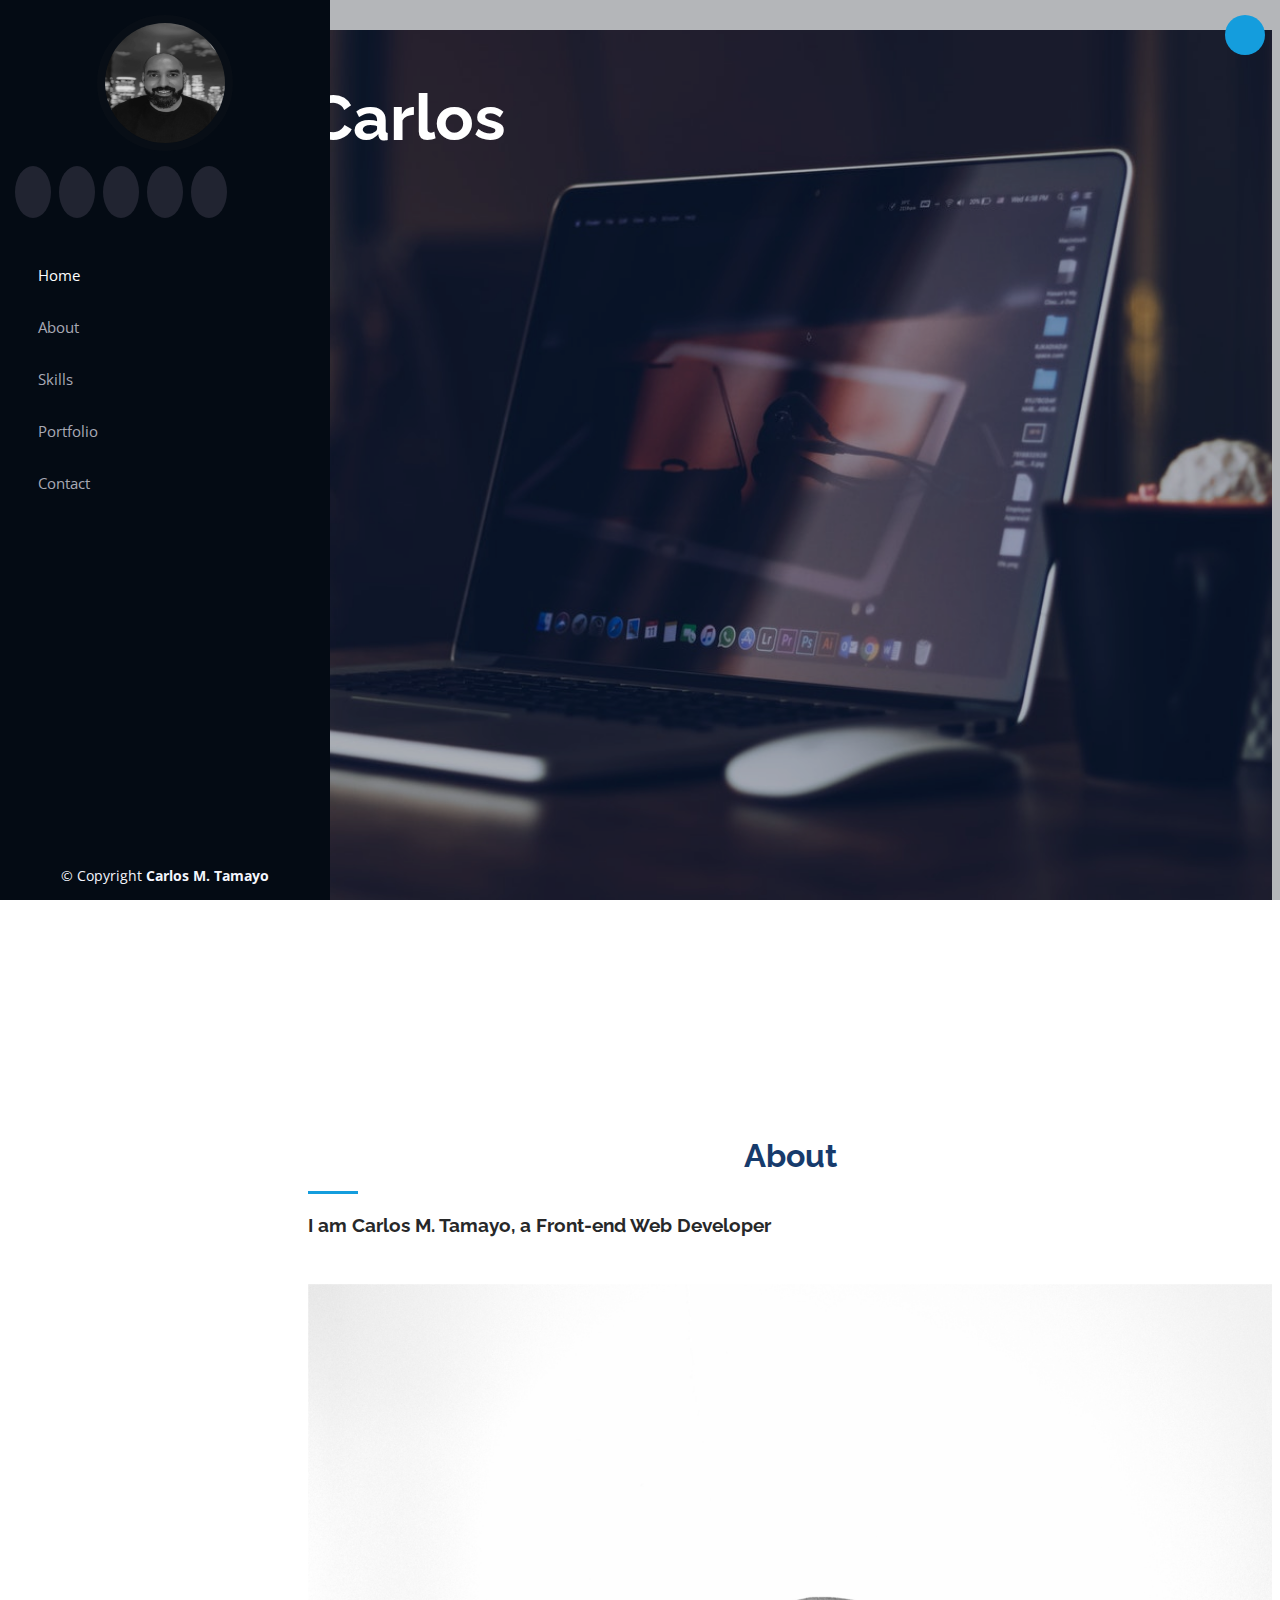
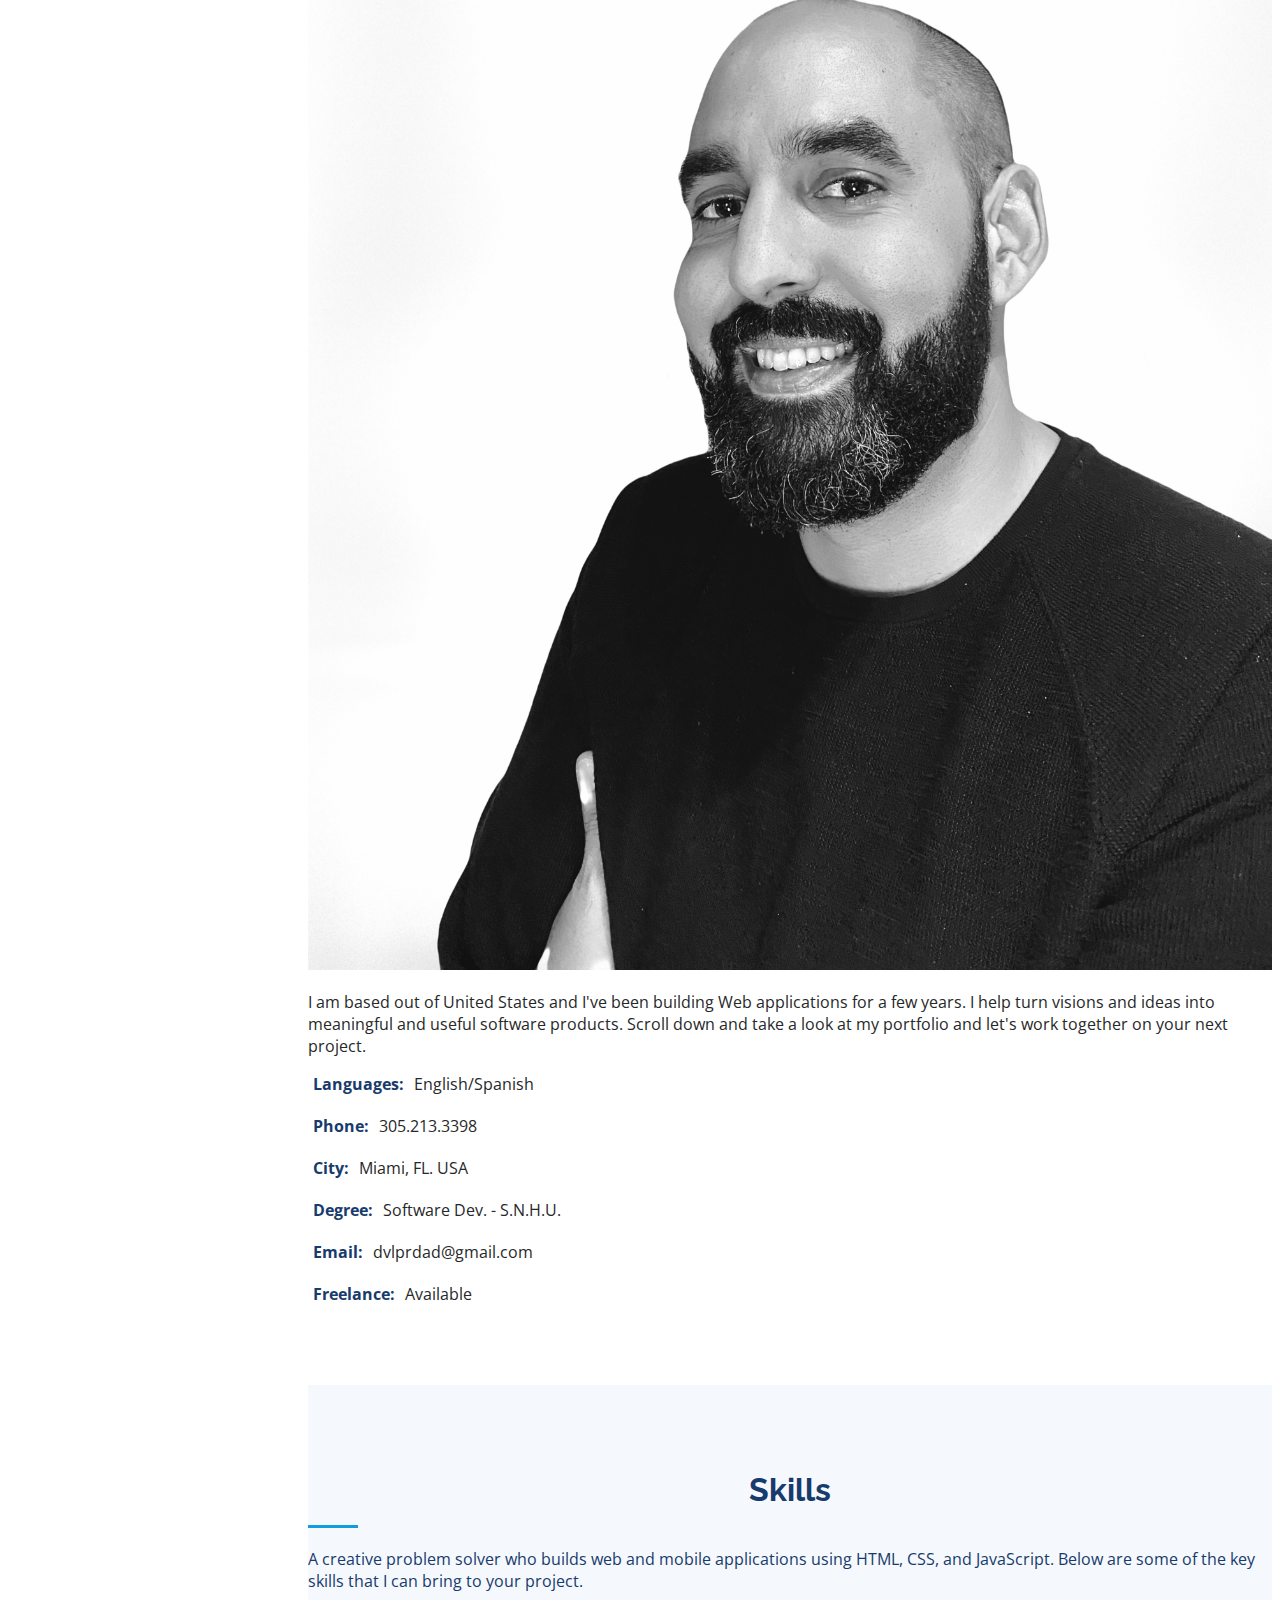
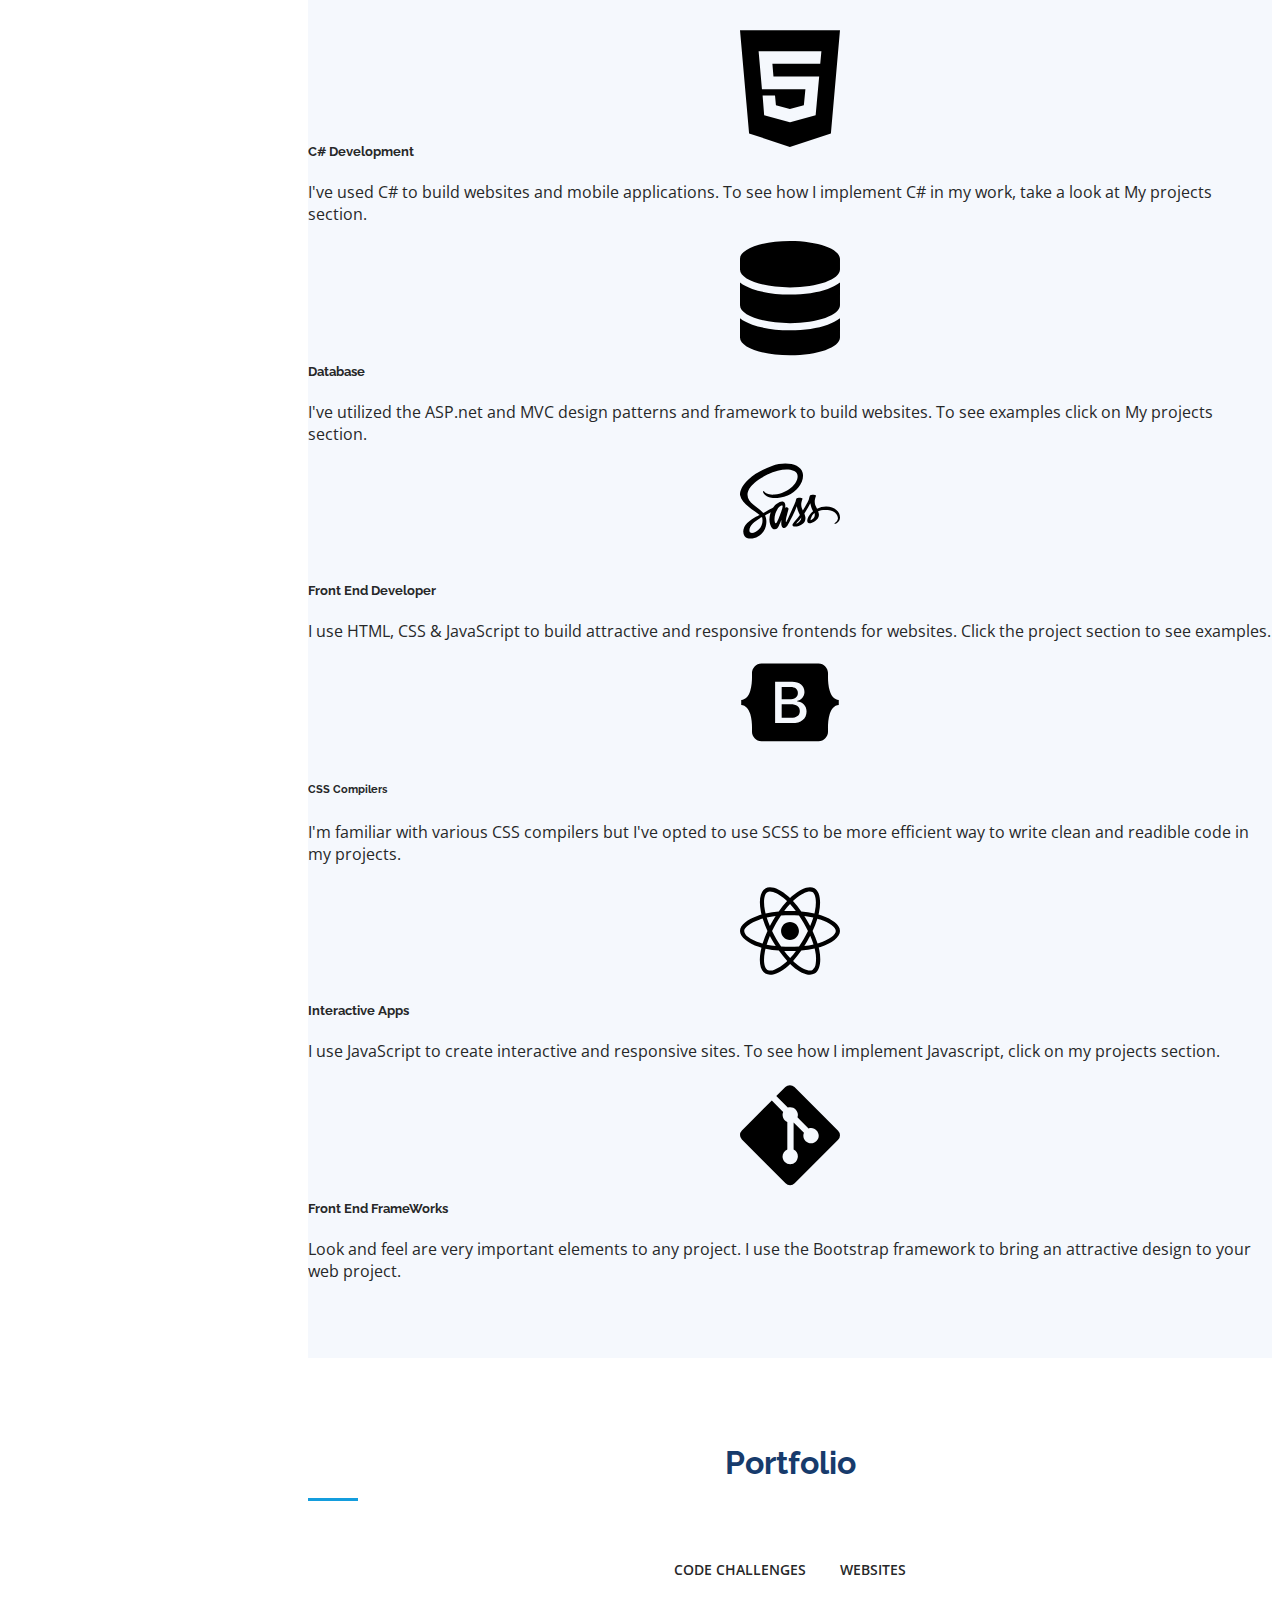
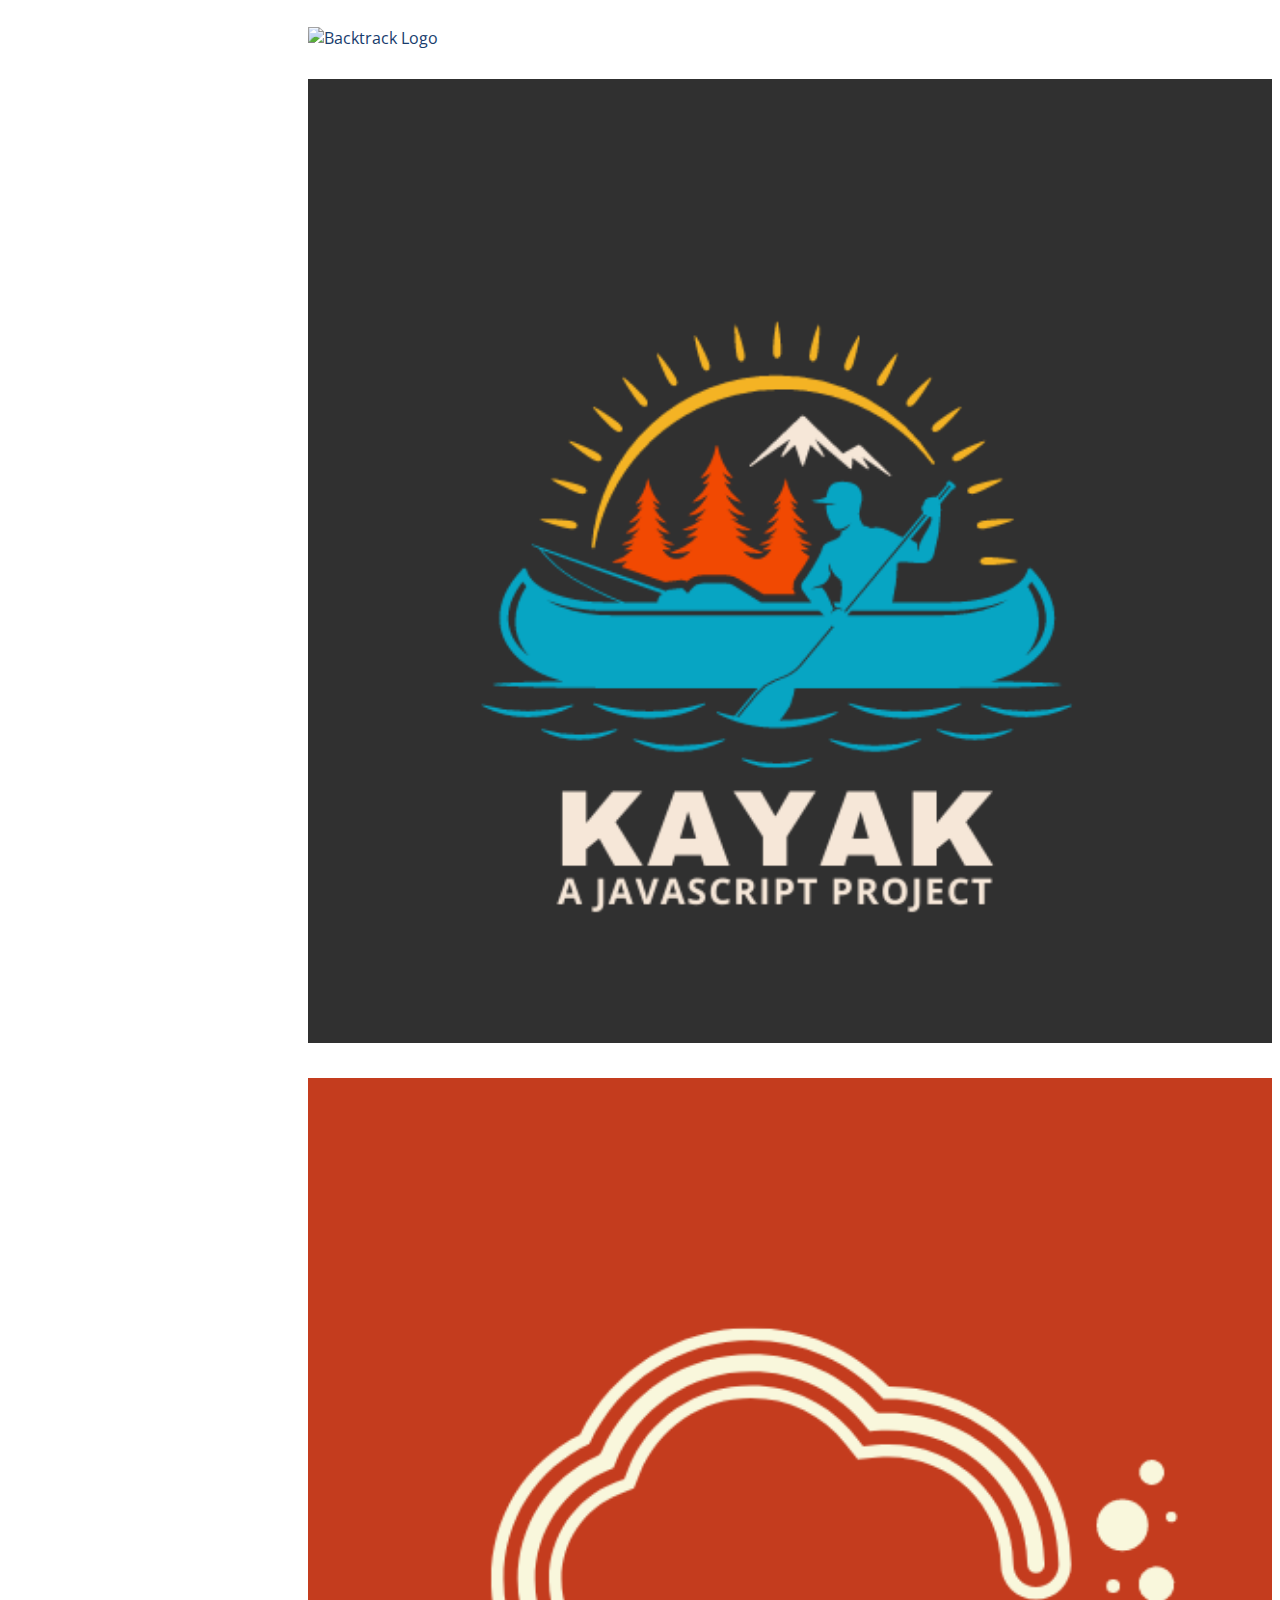
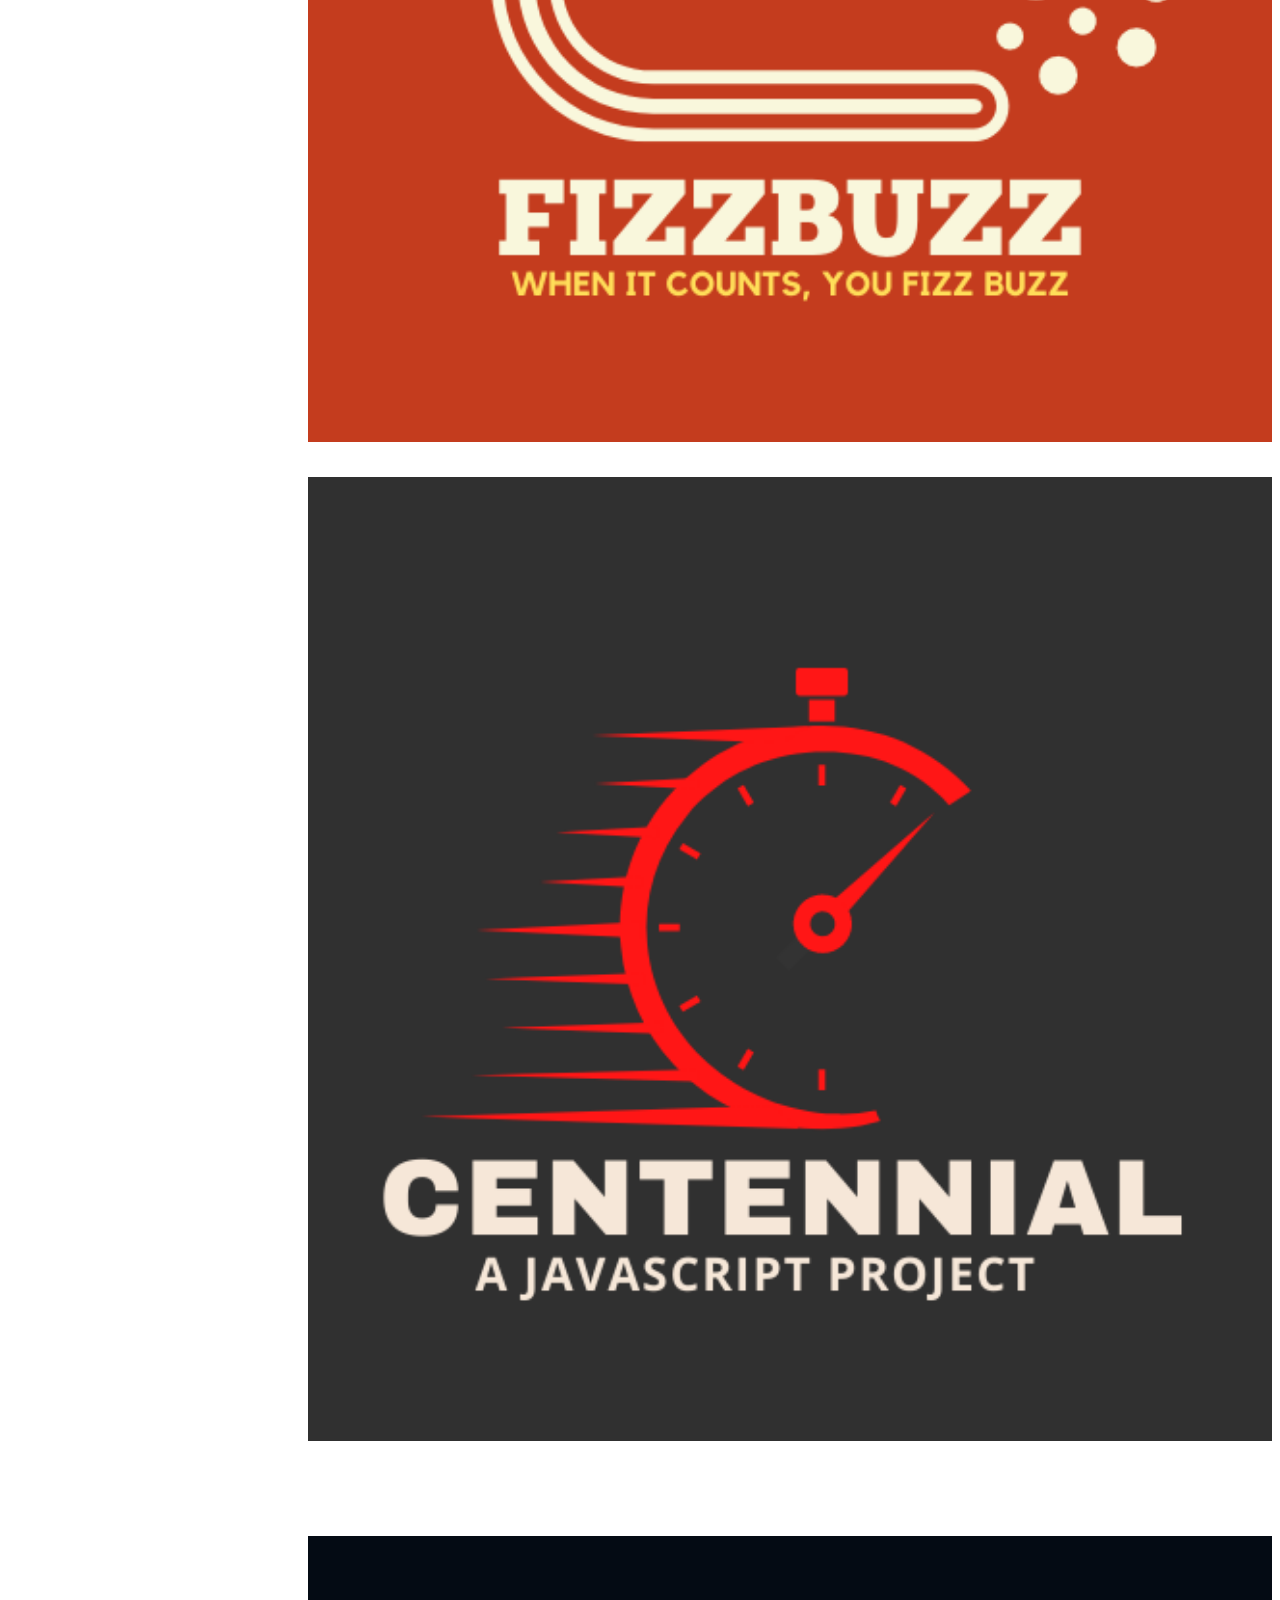
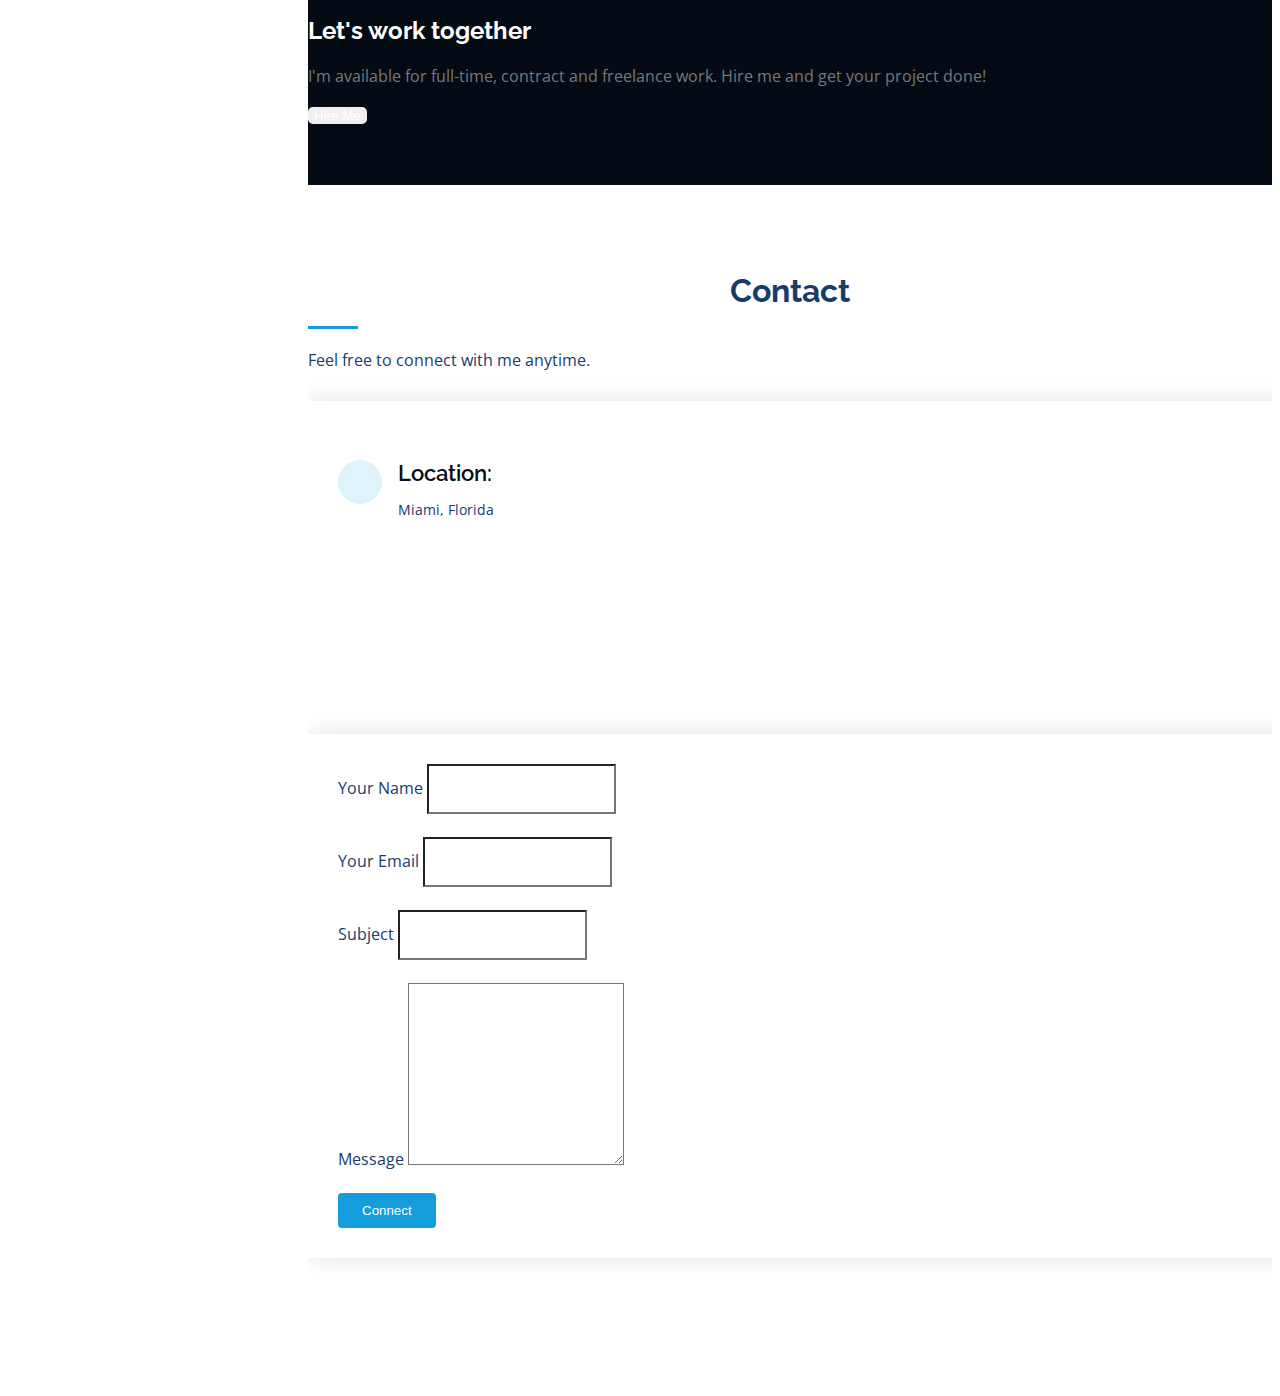
==== commit 121b53a7: "Update main icons" ====
--- a/index.html
+++ b/index.html
@@ -13,12 +13,10 @@
     <link href="img/apple-touch-icon.png" rel="apple-touch-icon" />
 
     <!-- Font Awesome -->
-    <link
-      rel="stylesheet"
-      href="https://cdnjs.cloudflare.com/ajax/libs/font-awesome/5.15.4/css/all.min.css"
-      integrity="sha512-1ycn6IcaQQ40/MKBW2W4Rhis/DbILU74C1vSrLJxCq57o941Ym01SwNsOMqvEBFlcgUa6xLiPY/NS5R+E6ztJQ=="
-      crossorigin="anonymous"
-      referrerpolicy="no-referrer"
+    <link rel="stylesheet" 
+    href="https://cdnjs.cloudflare.com/ajax/libs/font-awesome/6.4.0/css/all.min.css" 
+    integrity="sha512-iecdLmaskl7CVkqkXNQ/ZH/XLlvWZOJyj7Yy7tcenmpD1ypASozpmT/E0iPtmFIB46ZmdtAc9eNBvH0H/ZpiBw==" 
+    crossorigin="anonymous" referrerpolicy="no-referrer" />
     />
 
     <!-- Google Icons -->
@@ -154,7 +152,7 @@
           </div>
           <div class="row">
             <div class="col-lg-4" data-aos="fade-right">
-              <img src="img/ProfileSide.jpeg" class="img-fluid" alt="profile picture" />
+              <img src="img/W1.JPG" class="img-fluid" alt="profile picture" />
             </div>
             <div class="col-lg-8 pt-4 pt-lg-0 content" data-aos="fade-left">
               <!-- <h3 mb-2>More about me...</h3> -->
@@ -221,30 +219,31 @@
           </div>
 
           <div class="row skills-contents">
+            <!-- HTML -->
             <div class="col-12 col-md-6 col-lg-4" data-aos="fade-up">
               <div class="card">
-                <img src="/img/portfolio/html.svg" class="card-img-top" alt="C#" />
-                <div class="card-body">
+                <div class="card-body text-center">
+                  <div class="icon mb-3 d-flex justify-content-center">
+                    <svg xmlns="http://www.w3.org/2000/svg" viewBox="0 0 384 512"><path d="M0 32l34.9 395.8L191.5 480l157.6-52.2L384 32H0zm308.2 127.9H124.4l4.1 49.4h175.6l-13.6 148.4-97.9 27v.3h-1.1l-98.7-27.3-6-75.8h47.7L138 320l53.5 14.5 53.7-14.5 6-62.2H84.3L71.5 112.2h241.1l-4.4 47.7z"/></svg>
+                  </div>
                   <h5 class="scard-title">C# Development</h5>
-                <p class="card-text">
-                  I've used C# to build websites and mobile applications. To see
-                  how I implement C# in my work, take a look at My projects
-                  section.
-                </p> 
+                  <p class="card-text">
+                    I've used C# to build websites and mobile applications. To see
+                    how I implement C# in my work, take a look at My projects
+                    section.
+                  </p> 
                 </div>
                 <div class="card-footer"></div>
               </div>
             </div>
-
+            <!-- Database -->
             <div class="col-12 col-md-6 col-lg-4" data-aos="fade-up">
               <div class="card">
-                <img
-                  src="/img/portfolio/css.svg"
-                  class="card-img-top"
-                  alt="MVC"
-                />
                 <div class="card-body text-center">
-                  <h5 class="card-title">Web Development</h5>
+                  <div class="icon mb-3 d-flex justify-content-center">
+                    <svg xmlns="http://www.w3.org/2000/svg" viewBox="0 0 448 512"><path d="M448 80v48c0 44.2-100.3 80-224 80S0 172.2 0 128V80C0 35.8 100.3 0 224 0S448 35.8 448 80zM393.2 214.7c20.8-7.4 39.9-16.9 54.8-28.6V288c0 44.2-100.3 80-224 80S0 332.2 0 288V186.1c14.9 11.8 34 21.2 54.8 28.6C99.7 230.7 159.5 240 224 240s124.3-9.3 169.2-25.3zM0 346.1c14.9 11.8 34 21.2 54.8 28.6C99.7 390.7 159.5 400 224 400s124.3-9.3 169.2-25.3c20.8-7.4 39.9-16.9 54.8-28.6V432c0 44.2-100.3 80-224 80S0 476.2 0 432V346.1z"/></svg>
+                  </div>
+                  <h5 class="card-title m-3">Database</h5>
                   <p class="card-text">
                     I've utilized the ASP.net and MVC design patterns and
                     framework to build websites. To see
@@ -255,12 +254,14 @@
                 <div class="card-footer"></div>
               </div>
             </div>
-
+            <!-- CSS -->
             <div class="col-12 col-md-6 col-lg-4" data-aos="fade-up">
               <div class="card">
-                <img src="/img/portfolio/sass.svg" class="card-img-top" alt="Front end" />
                 <div class="card-body text-center">
-                  <h5 class="card-title">Front End Developer</h5>
+                  <div class="icon mb-4 d-flex justify-content-center">
+                    <svg xmlns="http://www.w3.org/2000/svg" viewBox="0 0 640 512"><path d="M301.84 378.92c-.3.6-.6 1.08 0 0zm249.13-87a131.16 131.16 0 0 0-58 13.5c-5.9-11.9-12-22.3-13-30.1-1.2-9.1-2.5-14.5-1.1-25.3s7.7-26.1 7.6-27.2-1.4-6.6-14.3-6.7-24 2.5-25.29 5.9a122.83 122.83 0 0 0-5.3 19.1c-2.3 11.7-25.79 53.5-39.09 75.3-4.4-8.5-8.1-16-8.9-22-1.2-9.1-2.5-14.5-1.1-25.3s7.7-26.1 7.6-27.2-1.4-6.6-14.29-6.7-24 2.5-25.3 5.9-2.7 11.4-5.3 19.1-33.89 77.3-42.08 95.4c-4.2 9.2-7.8 16.6-10.4 21.6-.4.8-.7 1.3-.9 1.7.3-.5.5-1 .5-.8-2.2 4.3-3.5 6.7-3.5 6.7v.1c-1.7 3.2-3.6 6.1-4.5 6.1-.6 0-1.9-8.4.3-19.9 4.7-24.2 15.8-61.8 15.7-63.1-.1-.7 2.1-7.2-7.3-10.7-9.1-3.3-12.4 2.2-13.2 2.2s-1.4 2-1.4 2 10.1-42.4-19.39-42.4c-18.4 0-44 20.2-56.58 38.5-7.9 4.3-25 13.6-43 23.5-6.9 3.8-14 7.7-20.7 11.4-.5-.5-.9-1-1.4-1.5-35.79-38.2-101.87-65.2-99.07-116.5 1-18.7 7.5-67.8 127.07-127.4 98-48.8 176.35-35.4 189.84-5.6 19.4 42.5-41.89 121.6-143.66 133-38.79 4.3-59.18-10.7-64.28-16.3-5.3-5.9-6.1-6.2-8.1-5.1-3.3 1.8-1.2 7 0 10.1 3 7.9 15.5 21.9 36.79 28.9 18.7 6.1 64.18 9.5 119.17-11.8 61.78-23.8 109.87-90.1 95.77-145.6C386.52 18.32 293-.18 204.57 31.22c-52.69 18.7-109.67 48.1-150.66 86.4-48.69 45.6-56.48 85.3-53.28 101.9 11.39 58.9 92.57 97.3 125.06 125.7-1.6.9-3.1 1.7-4.5 2.5-16.29 8.1-78.18 40.5-93.67 74.7-17.5 38.8 2.9 66.6 16.29 70.4 41.79 11.6 84.58-9.3 107.57-43.6s20.2-79.1 9.6-99.5c-.1-.3-.3-.5-.4-.8 4.2-2.5 8.5-5 12.8-7.5 8.29-4.9 16.39-9.4 23.49-13.3-4 10.8-6.9 23.8-8.4 42.6-1.8 22 7.3 50.5 19.1 61.7 5.2 4.9 11.49 5 15.39 5 13.8 0 20-11.4 26.89-25 8.5-16.6 16-35.9 16-35.9s-9.4 52.2 16.3 52.2c9.39 0 18.79-12.1 23-18.3v.1s.2-.4.7-1.2c1-1.5 1.5-2.4 1.5-2.4v-.3c3.8-6.5 12.1-21.4 24.59-46 16.2-31.8 31.69-71.5 31.69-71.5a201.24 201.24 0 0 0 6.2 25.8c2.8 9.5 8.7 19.9 13.4 30-3.8 5.2-6.1 8.2-6.1 8.2a.31.31 0 0 0 .1.2c-3 4-6.4 8.3-9.9 12.5-12.79 15.2-28 32.6-30 37.6-2.4 5.9-1.8 10.3 2.8 13.7 3.4 2.6 9.4 3 15.69 2.5 11.5-.8 19.6-3.6 23.5-5.4a82.2 82.2 0 0 0 20.19-10.6c12.5-9.2 20.1-22.4 19.4-39.8-.4-9.6-3.5-19.2-7.3-28.2 1.1-1.6 2.3-3.3 3.4-5C434.8 301.72 450.1 270 450.1 270a201.24 201.24 0 0 0 6.2 25.8c2.4 8.1 7.09 17 11.39 25.7-18.59 15.1-30.09 32.6-34.09 44.1-7.4 21.3-1.6 30.9 9.3 33.1 4.9 1 11.9-1.3 17.1-3.5a79.46 79.46 0 0 0 21.59-11.1c12.5-9.2 24.59-22.1 23.79-39.6-.3-7.9-2.5-15.8-5.4-23.4 15.7-6.6 36.09-10.2 62.09-7.2 55.68 6.5 66.58 41.3 64.48 55.8s-13.8 22.6-17.7 25-5.1 3.3-4.8 5.1c.5 2.6 2.3 2.5 5.6 1.9 4.6-.8 29.19-11.8 30.29-38.7 1.6-34-31.09-71.4-89-71.1zm-429.18 144.7c-18.39 20.1-44.19 27.7-55.28 21.3C54.61 451 59.31 421.42 82 400c13.8-13 31.59-25 43.39-32.4 2.7-1.6 6.6-4 11.4-6.9.8-.5 1.2-.7 1.2-.7.9-.6 1.9-1.1 2.9-1.7 8.29 30.4.3 57.2-19.1 78.3zm134.36-91.4c-6.4 15.7-19.89 55.7-28.09 53.6-7-1.8-11.3-32.3-1.4-62.3 5-15.1 15.6-33.1 21.9-40.1 10.09-11.3 21.19-14.9 23.79-10.4 3.5 5.9-12.2 49.4-16.2 59.2zm111 53c-2.7 1.4-5.2 2.3-6.4 1.6-.9-.5 1.1-2.4 1.1-2.4s13.9-14.9 19.4-21.7c3.2-4 6.9-8.7 10.89-13.9 0 .5.1 1 .1 1.6-.13 17.9-17.32 30-25.12 34.8zm85.58-19.5c-2-1.4-1.7-6.1 5-20.7 2.6-5.7 8.59-15.3 19-24.5a36.18 36.18 0 0 1 1.9 10.8c-.1 22.5-16.2 30.9-25.89 34.4z"/></svg>
+                  </div>
+                  <h5 class="card-title m-3">Front End Developer</h5>
                   <p class="card-text">
                     I use HTML, CSS &amp; JavaScript to build attractive and
                     responsive frontends for websites. Click the project section to see examples.
@@ -269,12 +270,14 @@
                 <div class="card-footer"></div>
               </div>
             </div>
-
+            <!-- Bootstrap -->
               <div class="col-12 col-md-6 col-lg-4" data-aos="fade-up">
                 <div class="card">
-                  <img src="/img/portfolio/bs.svg" class="card-img-top" alt="Xamarin" />
-                  <div class="card-body">
-                    <h6 class="card-title">CSS Compilers</h6>
+                  <div class="card-body text-center">
+                    <div class="icon mb-3 d-flex justify-content-center">
+                      <svg xmlns="http://www.w3.org/2000/svg" viewBox="0 0 576 512"><!--! Font Awesome Pro 6.4.0 by @fontawesome - https://fontawesome.com License - https://fontawesome.com/license (Commercial License) Copyright 2023 Fonticons, Inc. --><path d="M333.5,201.4c0-22.1-15.6-34.3-43-34.3h-50.4v71.2h42.5C315.4,238.2,333.5,225,333.5,201.4z M517,188.6 c-9.5-30.9-10.9-68.8-9.8-98.1c1.1-30.5-22.7-58.5-54.7-58.5H123.7c-32.1,0-55.8,28.1-54.7,58.5c1,29.3-0.3,67.2-9.8,98.1 c-9.6,31-25.7,50.6-52.2,53.1v28.5c26.4,2.5,42.6,22.1,52.2,53.1c9.5,30.9,10.9,68.8,9.8,98.1c-1.1,30.5,22.7,58.5,54.7,58.5h328.7 c32.1,0,55.8-28.1,54.7-58.5c-1-29.3,0.3-67.2,9.8-98.1c9.6-31,25.7-50.6,52.1-53.1v-28.5C542.7,239.2,526.5,219.6,517,188.6z M300.2,375.1h-97.9V136.8h97.4c43.3,0,71.7,23.4,71.7,59.4c0,25.3-19.1,47.9-43.5,51.8v1.3c33.2,3.6,55.5,26.6,55.5,58.3 C383.4,349.7,352.1,375.1,300.2,375.1z M290.2,266.4h-50.1v78.4h52.3c34.2,0,52.3-13.7,52.3-39.5 C344.7,279.6,326.1,266.4,290.2,266.4z"/></svg>
+                    </div>
+                    <h6 class="card-title mb-1">CSS Compilers</h6>
                     <p class="card-text">
                       I'm familiar with various CSS compilers but I've opted to
                       use SCSS to be more efficient way to write clean and
@@ -284,11 +287,13 @@
                   <div class="card-footer"></div>
                 </div>
               </div>
-
+            <!-- Interactive Apps -->
               <div class="col-12 col-md-6 col-lg-4" data-aos="fade-up">
                 <div class="card">
-                  <img src="/img/portfolio/js.svg" class="card-img-top" alt="SQL" />
-                  <div class="card-body">
+                  <div class="card-body text-center">
+                    <div class="icon mb-3 d-flex justify-content-center">
+                      <svg xmlns="http://www.w3.org/2000/svg" viewBox="0 0 512 512"><path d="M418.2 177.2c-5.4-1.8-10.8-3.5-16.2-5.1.9-3.7 1.7-7.4 2.5-11.1 12.3-59.6 4.2-107.5-23.1-123.3-26.3-15.1-69.2.6-112.6 38.4-4.3 3.7-8.5 7.6-12.5 11.5-2.7-2.6-5.5-5.2-8.3-7.7-45.5-40.4-91.1-57.4-118.4-41.5-26.2 15.2-34 60.3-23 116.7 1.1 5.6 2.3 11.1 3.7 16.7-6.4 1.8-12.7 3.8-18.6 5.9C38.3 196.2 0 225.4 0 255.6c0 31.2 40.8 62.5 96.3 81.5 4.5 1.5 9 3 13.6 4.3-1.5 6-2.8 11.9-4 18-10.5 55.5-2.3 99.5 23.9 114.6 27 15.6 72.4-.4 116.6-39.1 3.5-3.1 7-6.3 10.5-9.7 4.4 4.3 9 8.4 13.6 12.4 42.8 36.8 85.1 51.7 111.2 36.6 27-15.6 35.8-62.9 24.4-120.5-.9-4.4-1.9-8.9-3-13.5 3.2-.9 6.3-1.9 9.4-2.9 57.7-19.1 99.5-50 99.5-81.7 0-30.3-39.4-59.7-93.8-78.4zM282.9 92.3c37.2-32.4 71.9-45.1 87.7-36 16.9 9.7 23.4 48.9 12.8 100.4-.7 3.4-1.4 6.7-2.3 10-22.2-5-44.7-8.6-67.3-10.6-13-18.6-27.2-36.4-42.6-53.1 3.9-3.7 7.7-7.2 11.7-10.7zM167.2 307.5c5.1 8.7 10.3 17.4 15.8 25.9-15.6-1.7-31.1-4.2-46.4-7.5 4.4-14.4 9.9-29.3 16.3-44.5 4.6 8.8 9.3 17.5 14.3 26.1zm-30.3-120.3c14.4-3.2 29.7-5.8 45.6-7.8-5.3 8.3-10.5 16.8-15.4 25.4-4.9 8.5-9.7 17.2-14.2 26-6.3-14.9-11.6-29.5-16-43.6zm27.4 68.9c6.6-13.8 13.8-27.3 21.4-40.6s15.8-26.2 24.4-38.9c15-1.1 30.3-1.7 45.9-1.7s31 .6 45.9 1.7c8.5 12.6 16.6 25.5 24.3 38.7s14.9 26.7 21.7 40.4c-6.7 13.8-13.9 27.4-21.6 40.8-7.6 13.3-15.7 26.2-24.2 39-14.9 1.1-30.4 1.6-46.1 1.6s-30.9-.5-45.6-1.4c-8.7-12.7-16.9-25.7-24.6-39s-14.8-26.8-21.5-40.6zm180.6 51.2c5.1-8.8 9.9-17.7 14.6-26.7 6.4 14.5 12 29.2 16.9 44.3-15.5 3.5-31.2 6.2-47 8 5.4-8.4 10.5-17 15.5-25.6zm14.4-76.5c-4.7-8.8-9.5-17.6-14.5-26.2-4.9-8.5-10-16.9-15.3-25.2 16.1 2 31.5 4.7 45.9 8-4.6 14.8-10 29.2-16.1 43.4zM256.2 118.3c10.5 11.4 20.4 23.4 29.6 35.8-19.8-.9-39.7-.9-59.5 0 9.8-12.9 19.9-24.9 29.9-35.8zM140.2 57c16.8-9.8 54.1 4.2 93.4 39 2.5 2.2 5 4.6 7.6 7-15.5 16.7-29.8 34.5-42.9 53.1-22.6 2-45 5.5-67.2 10.4-1.3-5.1-2.4-10.3-3.5-15.5-9.4-48.4-3.2-84.9 12.6-94zm-24.5 263.6c-4.2-1.2-8.3-2.5-12.4-3.9-21.3-6.7-45.5-17.3-63-31.2-10.1-7-16.9-17.8-18.8-29.9 0-18.3 31.6-41.7 77.2-57.6 5.7-2 11.5-3.8 17.3-5.5 6.8 21.7 15 43 24.5 63.6-9.6 20.9-17.9 42.5-24.8 64.5zm116.6 98c-16.5 15.1-35.6 27.1-56.4 35.3-11.1 5.3-23.9 5.8-35.3 1.3-15.9-9.2-22.5-44.5-13.5-92 1.1-5.6 2.3-11.2 3.7-16.7 22.4 4.8 45 8.1 67.9 9.8 13.2 18.7 27.7 36.6 43.2 53.4-3.2 3.1-6.4 6.1-9.6 8.9zm24.5-24.3c-10.2-11-20.4-23.2-30.3-36.3 9.6.4 19.5.6 29.5.6 10.3 0 20.4-.2 30.4-.7-9.2 12.7-19.1 24.8-29.6 36.4zm130.7 30c-.9 12.2-6.9 23.6-16.5 31.3-15.9 9.2-49.8-2.8-86.4-34.2-4.2-3.6-8.4-7.5-12.7-11.5 15.3-16.9 29.4-34.8 42.2-53.6 22.9-1.9 45.7-5.4 68.2-10.5 1 4.1 1.9 8.2 2.7 12.2 4.9 21.6 5.7 44.1 2.5 66.3zm18.2-107.5c-2.8.9-5.6 1.8-8.5 2.6-7-21.8-15.6-43.1-25.5-63.8 9.6-20.4 17.7-41.4 24.5-62.9 5.2 1.5 10.2 3.1 15 4.7 46.6 16 79.3 39.8 79.3 58 0 19.6-34.9 44.9-84.8 61.4zm-149.7-15c25.3 0 45.8-20.5 45.8-45.8s-20.5-45.8-45.8-45.8c-25.3 0-45.8 20.5-45.8 45.8s20.5 45.8 45.8 45.8z"/></svg>
+                    </div>
                     <h5 class="card-title">Interactive Apps</h5>
                     <p class="scard-text">
                       I use JavaScript to create interactive and responsive sites.
@@ -299,14 +304,13 @@
                   <div class="card-footer"></div>
                 </div>
               </div>
-
+            <!-- Versions Control -->
               <div class="col-12 col-md-6 col-lg-4" data-aos="fade-up">
                 <div class="card">
-                  <!-- <img src="/img/portfolio/react.svg" alt="bootstrap" /> -->
-                  <div class="card-img-top">
-                    <i class="fa-brands fa-react fa-2xl text-center"></i>
-                  </div>
-                  <div class="card-body">
+                  <div class="card-body text-center">
+                    <div class="icon mb-2 d-flex justify-content-center">
+                      <svg xmlns="http://www.w3.org/2000/svg" viewBox="0 0 448 512"><path d="M439.55 236.05L244 40.45a28.87 28.87 0 0 0-40.81 0l-40.66 40.63 51.52 51.52c27.06-9.14 52.68 16.77 43.39 43.68l49.66 49.66c34.23-11.8 61.18 31 35.47 56.69-26.49 26.49-70.21-2.87-56-37.34L240.22 199v121.85c25.3 12.54 22.26 41.85 9.08 55a34.34 34.34 0 0 1-48.55 0c-17.57-17.6-11.07-46.91 11.25-56v-123c-20.8-8.51-24.6-30.74-18.64-45L142.57 101 8.45 235.14a28.86 28.86 0 0 0 0 40.81l195.61 195.6a28.86 28.86 0 0 0 40.8 0l194.69-194.69a28.86 28.86 0 0 0 0-40.81z"/></svg>
+                    </div>
                     <h5 class="card-title">Front End FrameWorks</h5>
                     <p class="card-text">
                       Look and feel are very important elements to any project. I
@@ -538,7 +542,7 @@
           </div>
         </div>
       </section>
-      <!-- End Portfolio Section -->
+      <!-- ======= End Portfolio Section ======= -->
 
       <!-- ======= Call to Action Section ======= -->
       <section id="services" class="services">
--- a/css/style.css
+++ b/css/style.css
@@ -447,6 +447,12 @@
 /*--------------------------------------------------------------
 # Skills
 --------------------------------------------------------------*/
+.icon {
+  height: 100px;
+  width: 100px;
+  margin: 0 auto;
+}
+
 .skills .progress {
   height: 60px;
   display: block;
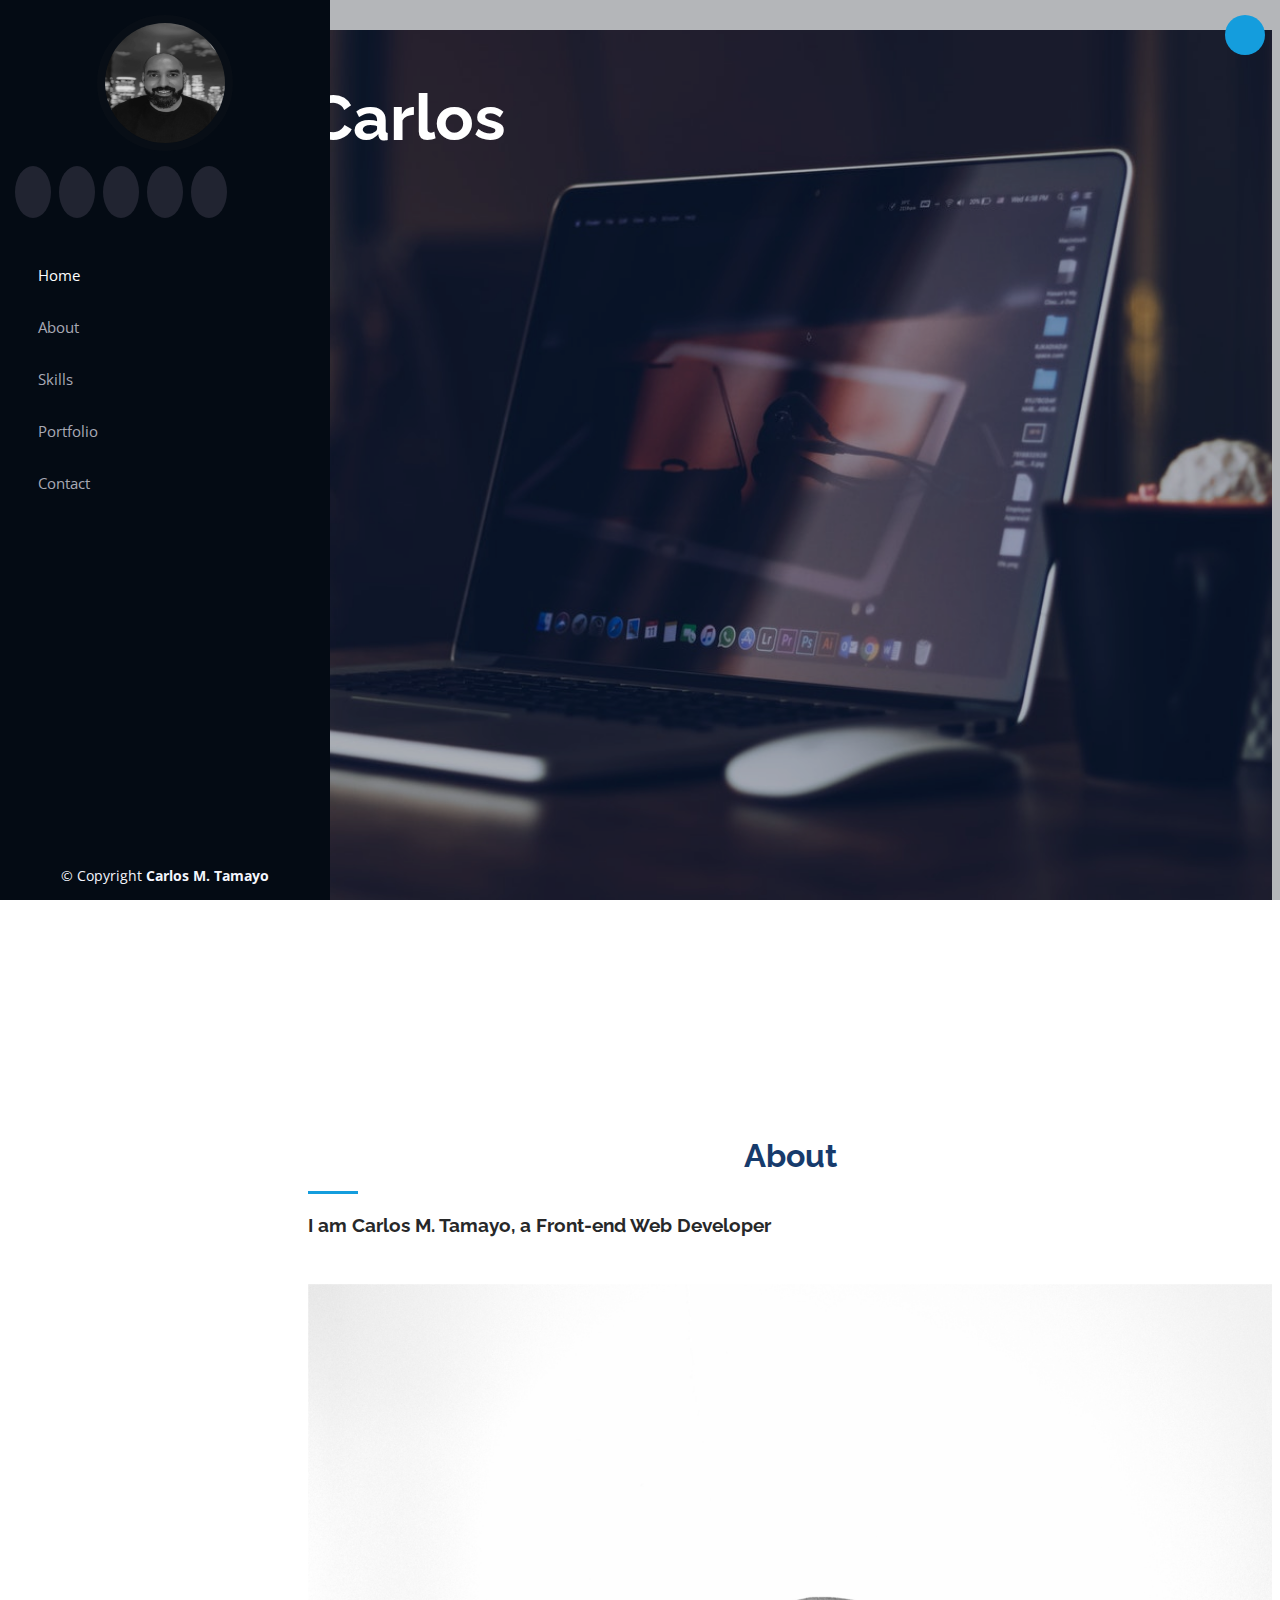
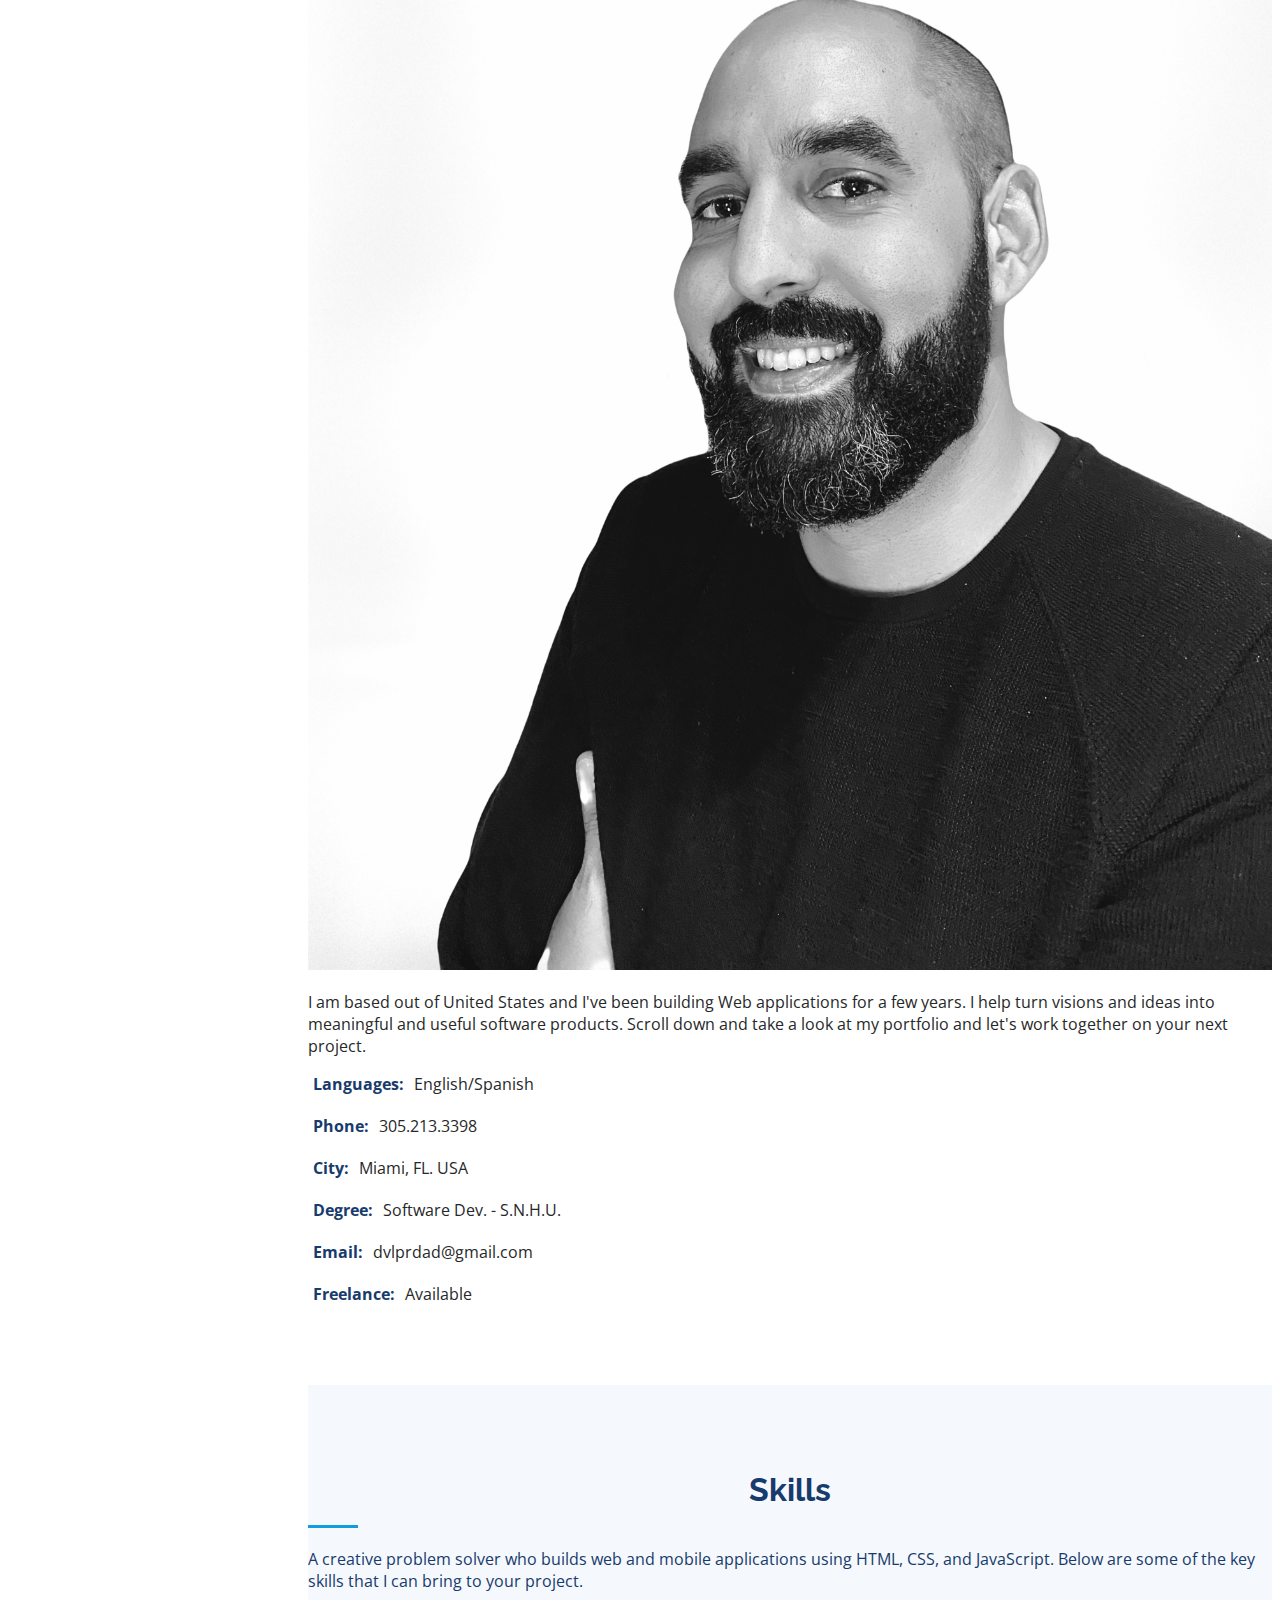
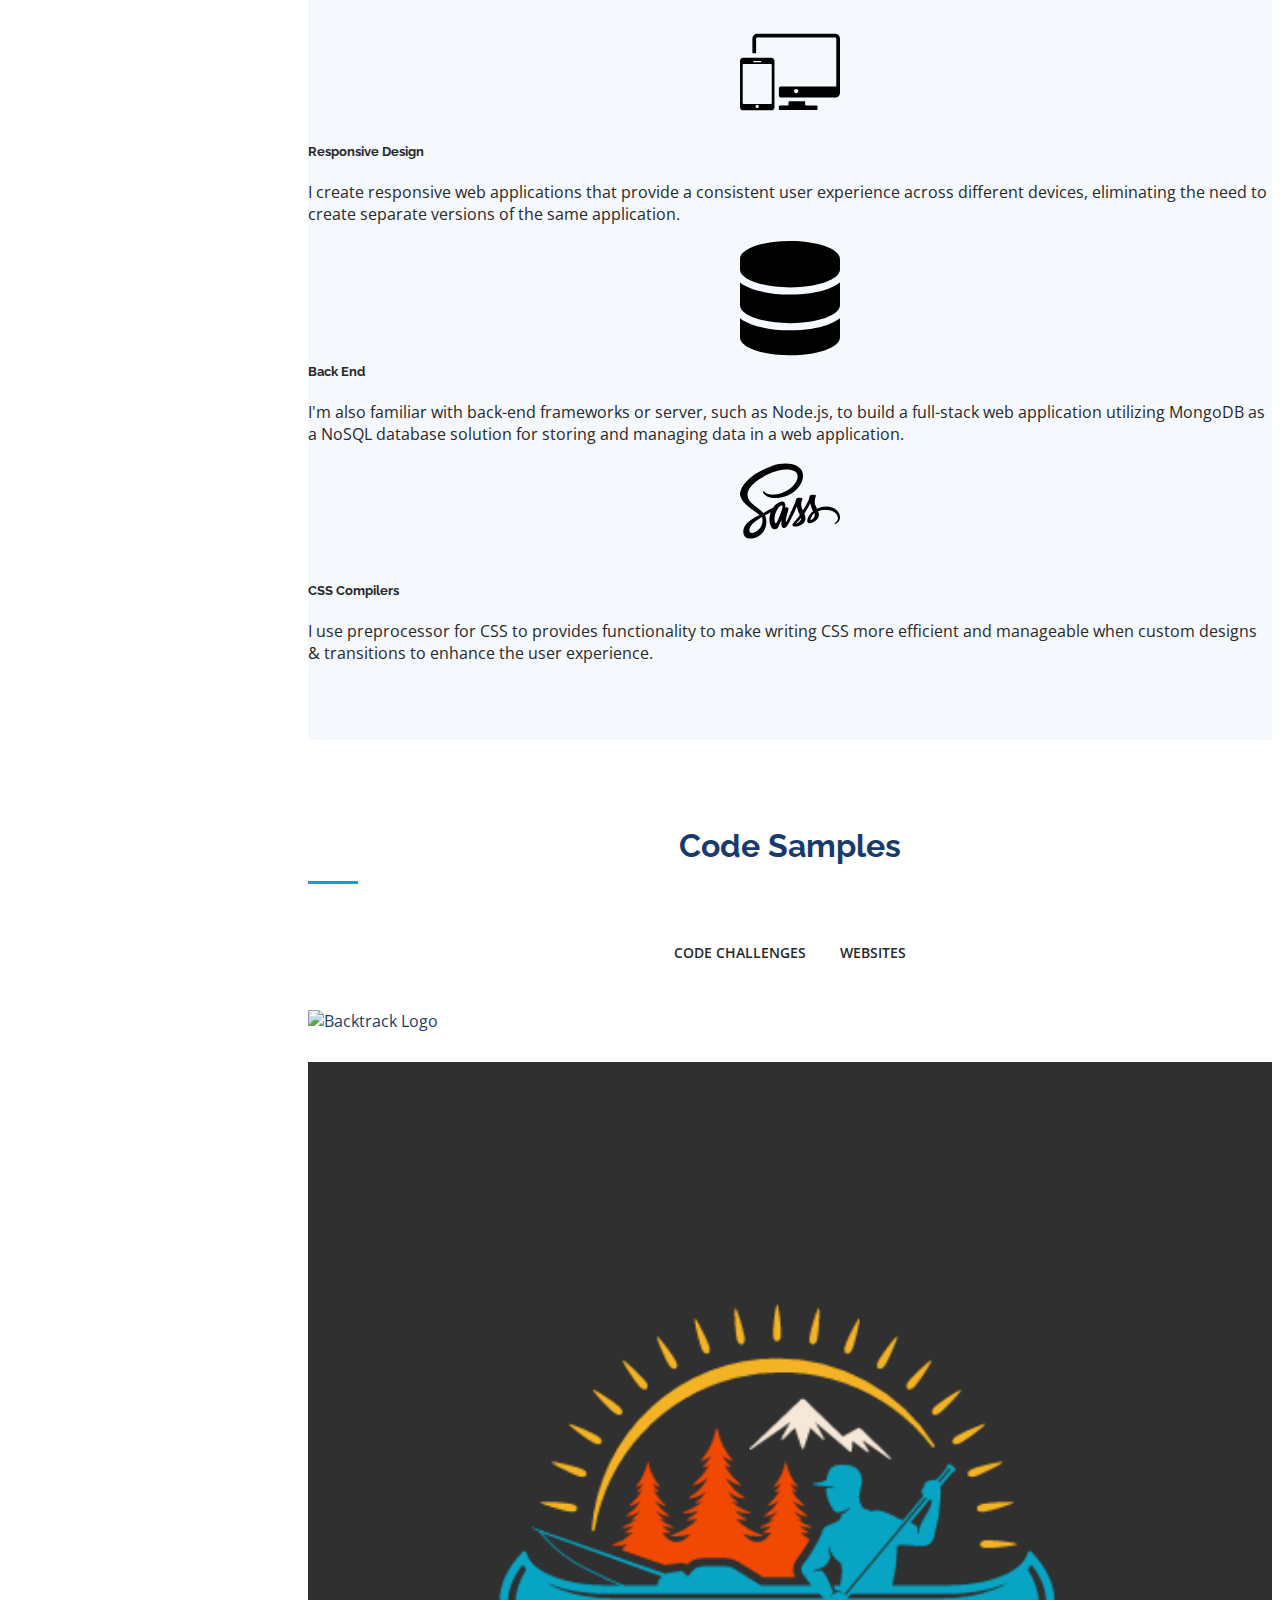
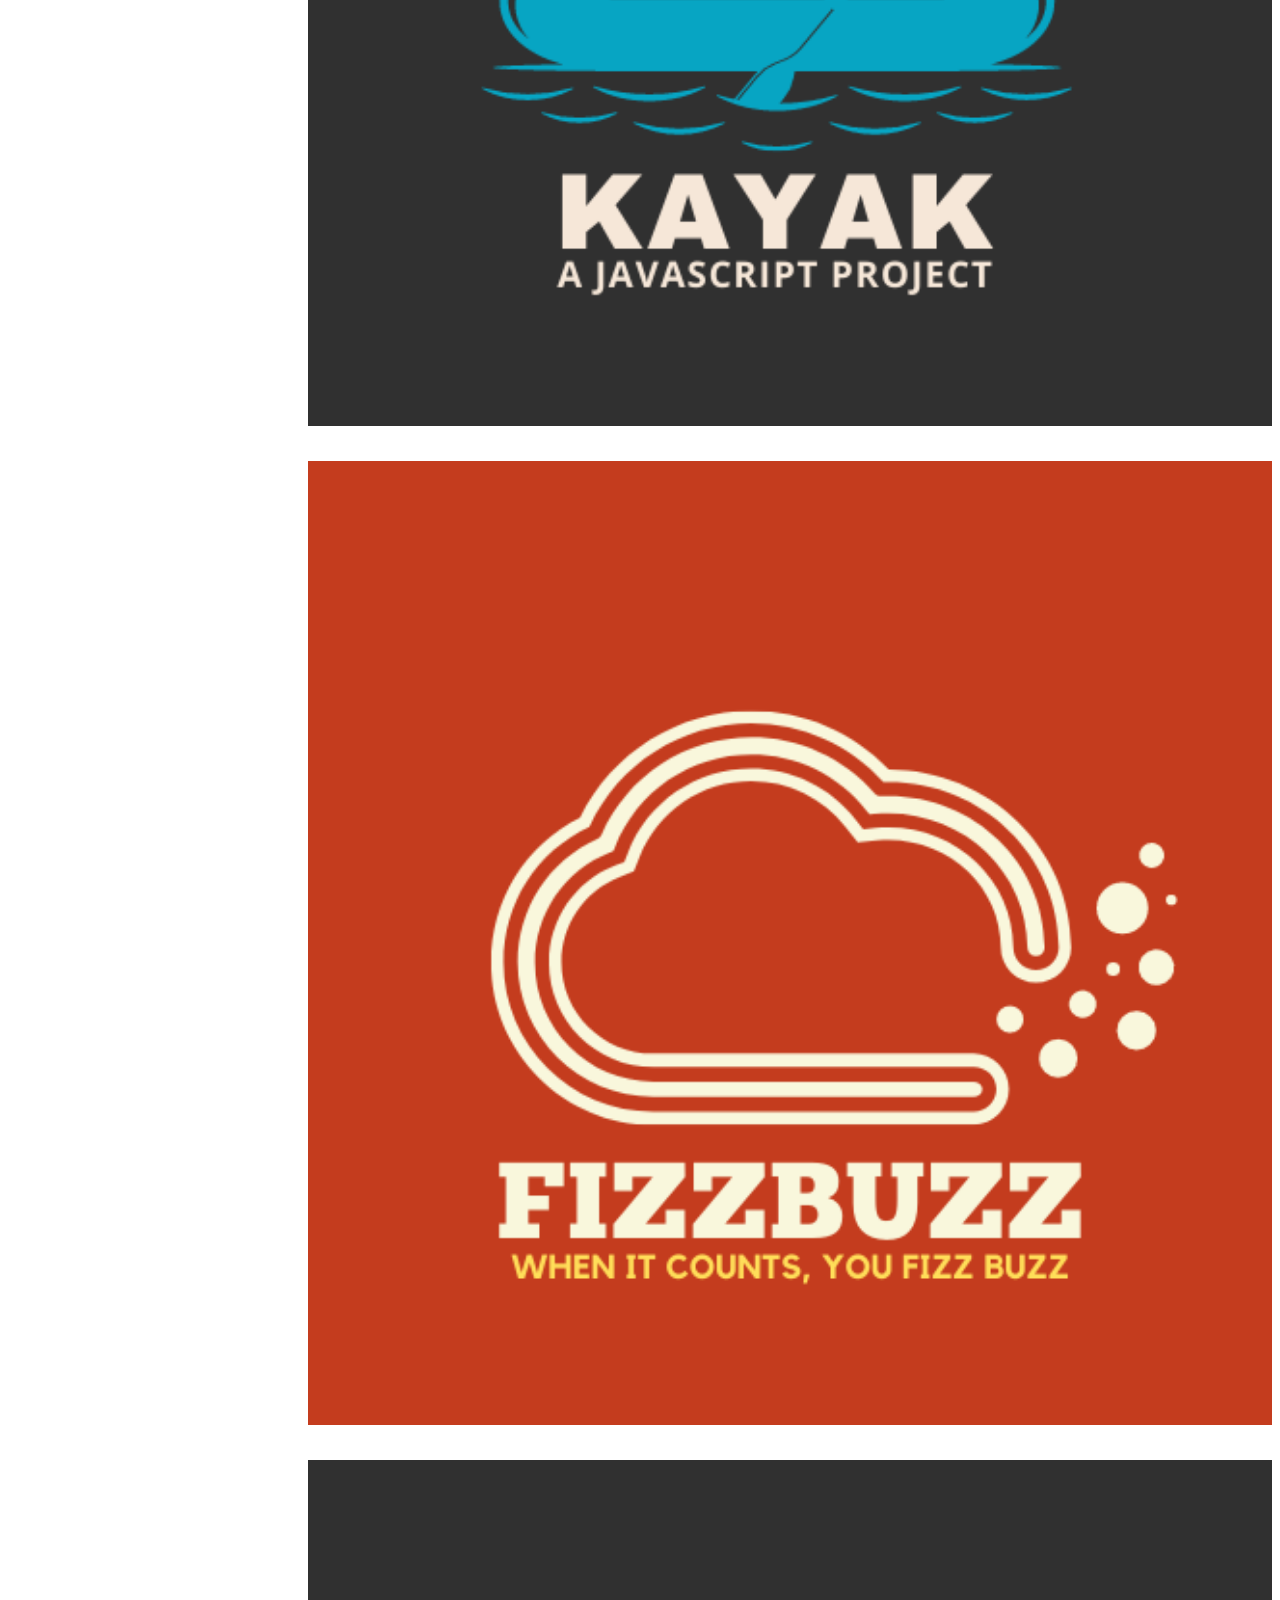
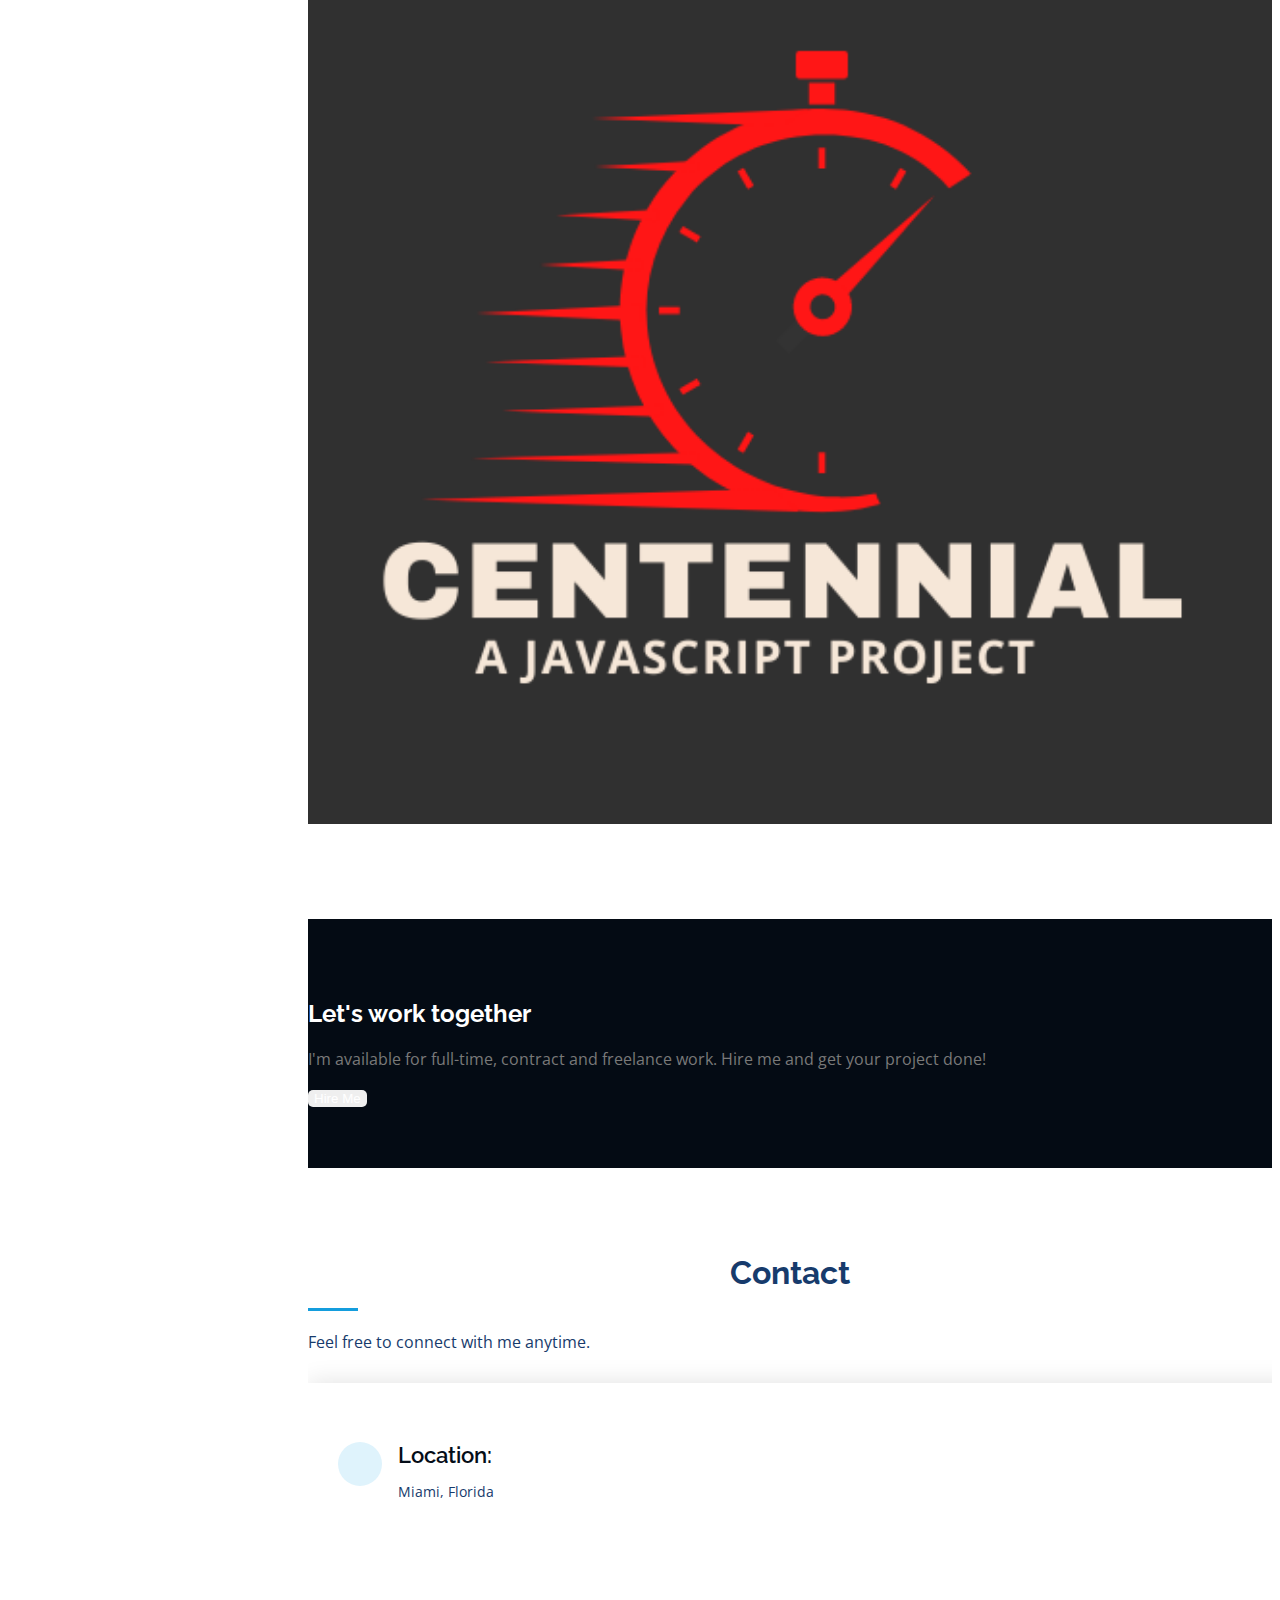
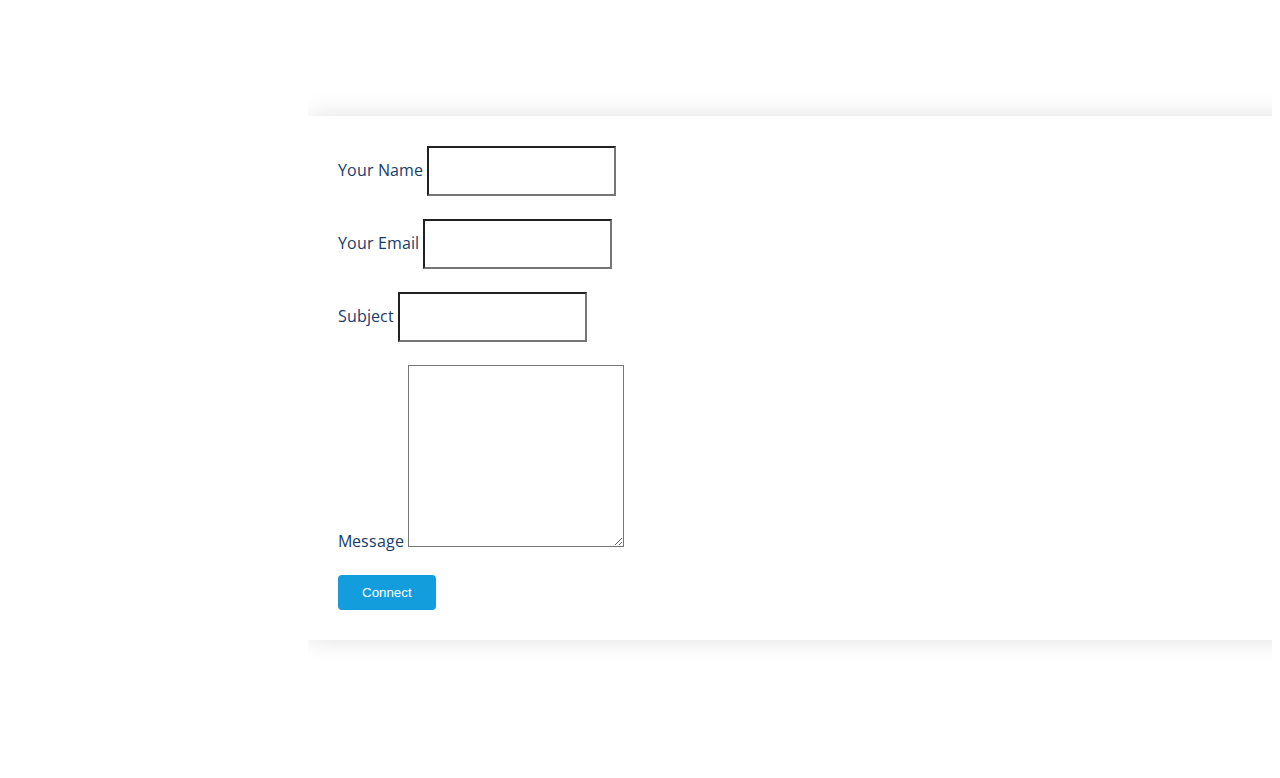
==== commit 95d8b3e0: "corrected svg icons and copy" ====
--- a/index.html
+++ b/index.html
@@ -219,106 +219,50 @@
           </div>
 
           <div class="row skills-contents">
-            <!-- HTML -->
+            <!-- WEB DEV -->
             <div class="col-12 col-md-6 col-lg-4" data-aos="fade-up">
-              <div class="card">
+              <div class="card h-100">
                 <div class="card-body text-center">
                   <div class="icon mb-3 d-flex justify-content-center">
-                    <svg xmlns="http://www.w3.org/2000/svg" viewBox="0 0 384 512"><path d="M0 32l34.9 395.8L191.5 480l157.6-52.2L384 32H0zm308.2 127.9H124.4l4.1 49.4h175.6l-13.6 148.4-97.9 27v.3h-1.1l-98.7-27.3-6-75.8h47.7L138 320l53.5 14.5 53.7-14.5 6-62.2H84.3L71.5 112.2h241.1l-4.4 47.7z"/></svg>
+                    <img src="./svg icons/responsive-design-symbol-svgrepo-com.svg" alt="">
                   </div>
-                  <h5 class="scard-title">C# Development</h5>
+                  <h5 class="card-title m-3">Responsive Design</h5>
                   <p class="card-text">
-                    I've used C# to build websites and mobile applications. To see
-                    how I implement C# in my work, take a look at My projects
-                    section.
-                  </p> 
-                </div>
-                <div class="card-footer"></div>
-              </div>
-            </div>
-            <!-- Database -->
+                    I create responsive web applications that provide a consistent user experience across different devices, 
+                    eliminating the need to create separate versions of the same application.
+                  </p>
+                </div>
+              </div>
+            </div>
+            <!-- BACK END -->
             <div class="col-12 col-md-6 col-lg-4" data-aos="fade-up">
-              <div class="card">
+              <div class="card h-100">
                 <div class="card-body text-center">
                   <div class="icon mb-3 d-flex justify-content-center">
                     <svg xmlns="http://www.w3.org/2000/svg" viewBox="0 0 448 512"><path d="M448 80v48c0 44.2-100.3 80-224 80S0 172.2 0 128V80C0 35.8 100.3 0 224 0S448 35.8 448 80zM393.2 214.7c20.8-7.4 39.9-16.9 54.8-28.6V288c0 44.2-100.3 80-224 80S0 332.2 0 288V186.1c14.9 11.8 34 21.2 54.8 28.6C99.7 230.7 159.5 240 224 240s124.3-9.3 169.2-25.3zM0 346.1c14.9 11.8 34 21.2 54.8 28.6C99.7 390.7 159.5 400 224 400s124.3-9.3 169.2-25.3c20.8-7.4 39.9-16.9 54.8-28.6V432c0 44.2-100.3 80-224 80S0 476.2 0 432V346.1z"/></svg>
                   </div>
-                  <h5 class="card-title m-3">Database</h5>
+                  <h5 class="card-title m-3">Back End</h5>
                   <p class="card-text">
-                    I've utilized the ASP.net and MVC design patterns and
-                    framework to build websites. To see
-                    examples click on My projects
-                    section.
+                    I'm also familiar with back-end frameworks or server, such as Node.js, 
+                    to build a full-stack web application utilizing MongoDB as a NoSQL database 
+                    solution for storing and managing data in a web application. 
                   </p>
                 </div>
-                <div class="card-footer"></div>
               </div>
             </div>
             <!-- CSS -->
             <div class="col-12 col-md-6 col-lg-4" data-aos="fade-up">
-              <div class="card">
+              <div class="card h-100">
                 <div class="card-body text-center">
                   <div class="icon mb-4 d-flex justify-content-center">
                     <svg xmlns="http://www.w3.org/2000/svg" viewBox="0 0 640 512"><path d="M301.84 378.92c-.3.6-.6 1.08 0 0zm249.13-87a131.16 131.16 0 0 0-58 13.5c-5.9-11.9-12-22.3-13-30.1-1.2-9.1-2.5-14.5-1.1-25.3s7.7-26.1 7.6-27.2-1.4-6.6-14.3-6.7-24 2.5-25.29 5.9a122.83 122.83 0 0 0-5.3 19.1c-2.3 11.7-25.79 53.5-39.09 75.3-4.4-8.5-8.1-16-8.9-22-1.2-9.1-2.5-14.5-1.1-25.3s7.7-26.1 7.6-27.2-1.4-6.6-14.29-6.7-24 2.5-25.3 5.9-2.7 11.4-5.3 19.1-33.89 77.3-42.08 95.4c-4.2 9.2-7.8 16.6-10.4 21.6-.4.8-.7 1.3-.9 1.7.3-.5.5-1 .5-.8-2.2 4.3-3.5 6.7-3.5 6.7v.1c-1.7 3.2-3.6 6.1-4.5 6.1-.6 0-1.9-8.4.3-19.9 4.7-24.2 15.8-61.8 15.7-63.1-.1-.7 2.1-7.2-7.3-10.7-9.1-3.3-12.4 2.2-13.2 2.2s-1.4 2-1.4 2 10.1-42.4-19.39-42.4c-18.4 0-44 20.2-56.58 38.5-7.9 4.3-25 13.6-43 23.5-6.9 3.8-14 7.7-20.7 11.4-.5-.5-.9-1-1.4-1.5-35.79-38.2-101.87-65.2-99.07-116.5 1-18.7 7.5-67.8 127.07-127.4 98-48.8 176.35-35.4 189.84-5.6 19.4 42.5-41.89 121.6-143.66 133-38.79 4.3-59.18-10.7-64.28-16.3-5.3-5.9-6.1-6.2-8.1-5.1-3.3 1.8-1.2 7 0 10.1 3 7.9 15.5 21.9 36.79 28.9 18.7 6.1 64.18 9.5 119.17-11.8 61.78-23.8 109.87-90.1 95.77-145.6C386.52 18.32 293-.18 204.57 31.22c-52.69 18.7-109.67 48.1-150.66 86.4-48.69 45.6-56.48 85.3-53.28 101.9 11.39 58.9 92.57 97.3 125.06 125.7-1.6.9-3.1 1.7-4.5 2.5-16.29 8.1-78.18 40.5-93.67 74.7-17.5 38.8 2.9 66.6 16.29 70.4 41.79 11.6 84.58-9.3 107.57-43.6s20.2-79.1 9.6-99.5c-.1-.3-.3-.5-.4-.8 4.2-2.5 8.5-5 12.8-7.5 8.29-4.9 16.39-9.4 23.49-13.3-4 10.8-6.9 23.8-8.4 42.6-1.8 22 7.3 50.5 19.1 61.7 5.2 4.9 11.49 5 15.39 5 13.8 0 20-11.4 26.89-25 8.5-16.6 16-35.9 16-35.9s-9.4 52.2 16.3 52.2c9.39 0 18.79-12.1 23-18.3v.1s.2-.4.7-1.2c1-1.5 1.5-2.4 1.5-2.4v-.3c3.8-6.5 12.1-21.4 24.59-46 16.2-31.8 31.69-71.5 31.69-71.5a201.24 201.24 0 0 0 6.2 25.8c2.8 9.5 8.7 19.9 13.4 30-3.8 5.2-6.1 8.2-6.1 8.2a.31.31 0 0 0 .1.2c-3 4-6.4 8.3-9.9 12.5-12.79 15.2-28 32.6-30 37.6-2.4 5.9-1.8 10.3 2.8 13.7 3.4 2.6 9.4 3 15.69 2.5 11.5-.8 19.6-3.6 23.5-5.4a82.2 82.2 0 0 0 20.19-10.6c12.5-9.2 20.1-22.4 19.4-39.8-.4-9.6-3.5-19.2-7.3-28.2 1.1-1.6 2.3-3.3 3.4-5C434.8 301.72 450.1 270 450.1 270a201.24 201.24 0 0 0 6.2 25.8c2.4 8.1 7.09 17 11.39 25.7-18.59 15.1-30.09 32.6-34.09 44.1-7.4 21.3-1.6 30.9 9.3 33.1 4.9 1 11.9-1.3 17.1-3.5a79.46 79.46 0 0 0 21.59-11.1c12.5-9.2 24.59-22.1 23.79-39.6-.3-7.9-2.5-15.8-5.4-23.4 15.7-6.6 36.09-10.2 62.09-7.2 55.68 6.5 66.58 41.3 64.48 55.8s-13.8 22.6-17.7 25-5.1 3.3-4.8 5.1c.5 2.6 2.3 2.5 5.6 1.9 4.6-.8 29.19-11.8 30.29-38.7 1.6-34-31.09-71.4-89-71.1zm-429.18 144.7c-18.39 20.1-44.19 27.7-55.28 21.3C54.61 451 59.31 421.42 82 400c13.8-13 31.59-25 43.39-32.4 2.7-1.6 6.6-4 11.4-6.9.8-.5 1.2-.7 1.2-.7.9-.6 1.9-1.1 2.9-1.7 8.29 30.4.3 57.2-19.1 78.3zm134.36-91.4c-6.4 15.7-19.89 55.7-28.09 53.6-7-1.8-11.3-32.3-1.4-62.3 5-15.1 15.6-33.1 21.9-40.1 10.09-11.3 21.19-14.9 23.79-10.4 3.5 5.9-12.2 49.4-16.2 59.2zm111 53c-2.7 1.4-5.2 2.3-6.4 1.6-.9-.5 1.1-2.4 1.1-2.4s13.9-14.9 19.4-21.7c3.2-4 6.9-8.7 10.89-13.9 0 .5.1 1 .1 1.6-.13 17.9-17.32 30-25.12 34.8zm85.58-19.5c-2-1.4-1.7-6.1 5-20.7 2.6-5.7 8.59-15.3 19-24.5a36.18 36.18 0 0 1 1.9 10.8c-.1 22.5-16.2 30.9-25.89 34.4z"/></svg>
                   </div>
-                  <h5 class="card-title m-3">Front End Developer</h5>
+                  <h5 class="card-title m-3">CSS Compilers</h5>
                   <p class="card-text">
-                    I use HTML, CSS &amp; JavaScript to build attractive and
-                    responsive frontends for websites. Click the project section to see examples.
+                    I use preprocessor for CSS to provides 
+                    functionality to make writing CSS more efficient and manageable
+                    when custom designs & transitions to enhance the user experience. 
                   </p>
-                </div>
-                <div class="card-footer"></div>
-              </div>
-            </div>
-            <!-- Bootstrap -->
-              <div class="col-12 col-md-6 col-lg-4" data-aos="fade-up">
-                <div class="card">
-                  <div class="card-body text-center">
-                    <div class="icon mb-3 d-flex justify-content-center">
-                      <svg xmlns="http://www.w3.org/2000/svg" viewBox="0 0 576 512"><!--! Font Awesome Pro 6.4.0 by @fontawesome - https://fontawesome.com License - https://fontawesome.com/license (Commercial License) Copyright 2023 Fonticons, Inc. --><path d="M333.5,201.4c0-22.1-15.6-34.3-43-34.3h-50.4v71.2h42.5C315.4,238.2,333.5,225,333.5,201.4z M517,188.6 c-9.5-30.9-10.9-68.8-9.8-98.1c1.1-30.5-22.7-58.5-54.7-58.5H123.7c-32.1,0-55.8,28.1-54.7,58.5c1,29.3-0.3,67.2-9.8,98.1 c-9.6,31-25.7,50.6-52.2,53.1v28.5c26.4,2.5,42.6,22.1,52.2,53.1c9.5,30.9,10.9,68.8,9.8,98.1c-1.1,30.5,22.7,58.5,54.7,58.5h328.7 c32.1,0,55.8-28.1,54.7-58.5c-1-29.3,0.3-67.2,9.8-98.1c9.6-31,25.7-50.6,52.1-53.1v-28.5C542.7,239.2,526.5,219.6,517,188.6z M300.2,375.1h-97.9V136.8h97.4c43.3,0,71.7,23.4,71.7,59.4c0,25.3-19.1,47.9-43.5,51.8v1.3c33.2,3.6,55.5,26.6,55.5,58.3 C383.4,349.7,352.1,375.1,300.2,375.1z M290.2,266.4h-50.1v78.4h52.3c34.2,0,52.3-13.7,52.3-39.5 C344.7,279.6,326.1,266.4,290.2,266.4z"/></svg>
-                    </div>
-                    <h6 class="card-title mb-1">CSS Compilers</h6>
-                    <p class="card-text">
-                      I'm familiar with various CSS compilers but I've opted to
-                      use SCSS to be more efficient way to write clean and
-                      readible code in my projects.
-                    </p>
-                  </div>
-                  <div class="card-footer"></div>
-                </div>
-              </div>
-            <!-- Interactive Apps -->
-              <div class="col-12 col-md-6 col-lg-4" data-aos="fade-up">
-                <div class="card">
-                  <div class="card-body text-center">
-                    <div class="icon mb-3 d-flex justify-content-center">
-                      <svg xmlns="http://www.w3.org/2000/svg" viewBox="0 0 512 512"><path d="M418.2 177.2c-5.4-1.8-10.8-3.5-16.2-5.1.9-3.7 1.7-7.4 2.5-11.1 12.3-59.6 4.2-107.5-23.1-123.3-26.3-15.1-69.2.6-112.6 38.4-4.3 3.7-8.5 7.6-12.5 11.5-2.7-2.6-5.5-5.2-8.3-7.7-45.5-40.4-91.1-57.4-118.4-41.5-26.2 15.2-34 60.3-23 116.7 1.1 5.6 2.3 11.1 3.7 16.7-6.4 1.8-12.7 3.8-18.6 5.9C38.3 196.2 0 225.4 0 255.6c0 31.2 40.8 62.5 96.3 81.5 4.5 1.5 9 3 13.6 4.3-1.5 6-2.8 11.9-4 18-10.5 55.5-2.3 99.5 23.9 114.6 27 15.6 72.4-.4 116.6-39.1 3.5-3.1 7-6.3 10.5-9.7 4.4 4.3 9 8.4 13.6 12.4 42.8 36.8 85.1 51.7 111.2 36.6 27-15.6 35.8-62.9 24.4-120.5-.9-4.4-1.9-8.9-3-13.5 3.2-.9 6.3-1.9 9.4-2.9 57.7-19.1 99.5-50 99.5-81.7 0-30.3-39.4-59.7-93.8-78.4zM282.9 92.3c37.2-32.4 71.9-45.1 87.7-36 16.9 9.7 23.4 48.9 12.8 100.4-.7 3.4-1.4 6.7-2.3 10-22.2-5-44.7-8.6-67.3-10.6-13-18.6-27.2-36.4-42.6-53.1 3.9-3.7 7.7-7.2 11.7-10.7zM167.2 307.5c5.1 8.7 10.3 17.4 15.8 25.9-15.6-1.7-31.1-4.2-46.4-7.5 4.4-14.4 9.9-29.3 16.3-44.5 4.6 8.8 9.3 17.5 14.3 26.1zm-30.3-120.3c14.4-3.2 29.7-5.8 45.6-7.8-5.3 8.3-10.5 16.8-15.4 25.4-4.9 8.5-9.7 17.2-14.2 26-6.3-14.9-11.6-29.5-16-43.6zm27.4 68.9c6.6-13.8 13.8-27.3 21.4-40.6s15.8-26.2 24.4-38.9c15-1.1 30.3-1.7 45.9-1.7s31 .6 45.9 1.7c8.5 12.6 16.6 25.5 24.3 38.7s14.9 26.7 21.7 40.4c-6.7 13.8-13.9 27.4-21.6 40.8-7.6 13.3-15.7 26.2-24.2 39-14.9 1.1-30.4 1.6-46.1 1.6s-30.9-.5-45.6-1.4c-8.7-12.7-16.9-25.7-24.6-39s-14.8-26.8-21.5-40.6zm180.6 51.2c5.1-8.8 9.9-17.7 14.6-26.7 6.4 14.5 12 29.2 16.9 44.3-15.5 3.5-31.2 6.2-47 8 5.4-8.4 10.5-17 15.5-25.6zm14.4-76.5c-4.7-8.8-9.5-17.6-14.5-26.2-4.9-8.5-10-16.9-15.3-25.2 16.1 2 31.5 4.7 45.9 8-4.6 14.8-10 29.2-16.1 43.4zM256.2 118.3c10.5 11.4 20.4 23.4 29.6 35.8-19.8-.9-39.7-.9-59.5 0 9.8-12.9 19.9-24.9 29.9-35.8zM140.2 57c16.8-9.8 54.1 4.2 93.4 39 2.5 2.2 5 4.6 7.6 7-15.5 16.7-29.8 34.5-42.9 53.1-22.6 2-45 5.5-67.2 10.4-1.3-5.1-2.4-10.3-3.5-15.5-9.4-48.4-3.2-84.9 12.6-94zm-24.5 263.6c-4.2-1.2-8.3-2.5-12.4-3.9-21.3-6.7-45.5-17.3-63-31.2-10.1-7-16.9-17.8-18.8-29.9 0-18.3 31.6-41.7 77.2-57.6 5.7-2 11.5-3.8 17.3-5.5 6.8 21.7 15 43 24.5 63.6-9.6 20.9-17.9 42.5-24.8 64.5zm116.6 98c-16.5 15.1-35.6 27.1-56.4 35.3-11.1 5.3-23.9 5.8-35.3 1.3-15.9-9.2-22.5-44.5-13.5-92 1.1-5.6 2.3-11.2 3.7-16.7 22.4 4.8 45 8.1 67.9 9.8 13.2 18.7 27.7 36.6 43.2 53.4-3.2 3.1-6.4 6.1-9.6 8.9zm24.5-24.3c-10.2-11-20.4-23.2-30.3-36.3 9.6.4 19.5.6 29.5.6 10.3 0 20.4-.2 30.4-.7-9.2 12.7-19.1 24.8-29.6 36.4zm130.7 30c-.9 12.2-6.9 23.6-16.5 31.3-15.9 9.2-49.8-2.8-86.4-34.2-4.2-3.6-8.4-7.5-12.7-11.5 15.3-16.9 29.4-34.8 42.2-53.6 22.9-1.9 45.7-5.4 68.2-10.5 1 4.1 1.9 8.2 2.7 12.2 4.9 21.6 5.7 44.1 2.5 66.3zm18.2-107.5c-2.8.9-5.6 1.8-8.5 2.6-7-21.8-15.6-43.1-25.5-63.8 9.6-20.4 17.7-41.4 24.5-62.9 5.2 1.5 10.2 3.1 15 4.7 46.6 16 79.3 39.8 79.3 58 0 19.6-34.9 44.9-84.8 61.4zm-149.7-15c25.3 0 45.8-20.5 45.8-45.8s-20.5-45.8-45.8-45.8c-25.3 0-45.8 20.5-45.8 45.8s20.5 45.8 45.8 45.8z"/></svg>
-                    </div>
-                    <h5 class="card-title">Interactive Apps</h5>
-                    <p class="scard-text">
-                      I use JavaScript to create interactive and responsive sites.
-                      To see how I implement Javascript, click on my projects
-                      section.
-                    </p>
-                  </div>
-                  <div class="card-footer"></div>
-                </div>
-              </div>
-            <!-- Versions Control -->
-              <div class="col-12 col-md-6 col-lg-4" data-aos="fade-up">
-                <div class="card">
-                  <div class="card-body text-center">
-                    <div class="icon mb-2 d-flex justify-content-center">
-                      <svg xmlns="http://www.w3.org/2000/svg" viewBox="0 0 448 512"><path d="M439.55 236.05L244 40.45a28.87 28.87 0 0 0-40.81 0l-40.66 40.63 51.52 51.52c27.06-9.14 52.68 16.77 43.39 43.68l49.66 49.66c34.23-11.8 61.18 31 35.47 56.69-26.49 26.49-70.21-2.87-56-37.34L240.22 199v121.85c25.3 12.54 22.26 41.85 9.08 55a34.34 34.34 0 0 1-48.55 0c-17.57-17.6-11.07-46.91 11.25-56v-123c-20.8-8.51-24.6-30.74-18.64-45L142.57 101 8.45 235.14a28.86 28.86 0 0 0 0 40.81l195.61 195.6a28.86 28.86 0 0 0 40.8 0l194.69-194.69a28.86 28.86 0 0 0 0-40.81z"/></svg>
-                    </div>
-                    <h5 class="card-title">Front End FrameWorks</h5>
-                    <p class="card-text">
-                      Look and feel are very important elements to any project. I
-                      use the Bootstrap framework to bring an attractive design to
-                      your web project.
-                    </p>
-                  </div>
-                  <div class="card-footer"></div>
                 </div>
               </div>
             </div>
@@ -331,7 +275,7 @@
       <section id="portfolio" class="portfolio">
         <div class="container system">
           <div class="section-title">
-            <h2>Portfolio</h2>
+            <h2>Code Samples</h2>
           </div>
 
           <div class="row" data-aos="fade-up">
--- a/css/custom.css
+++ b/css/custom.css
@@ -17,11 +17,19 @@
   color: #fff;
 }
 
-.card-img,
+.card {
+  min-height: 90%;
+}
+
+.card-body {
+  margin-bottom: 0.5rem;
+}
+
+/* .card-img,
 .card-img-top {
   height: 50%;
   width: 100%;
-}
+} */
 
 /*--------------------------------------------------------------
 # Services
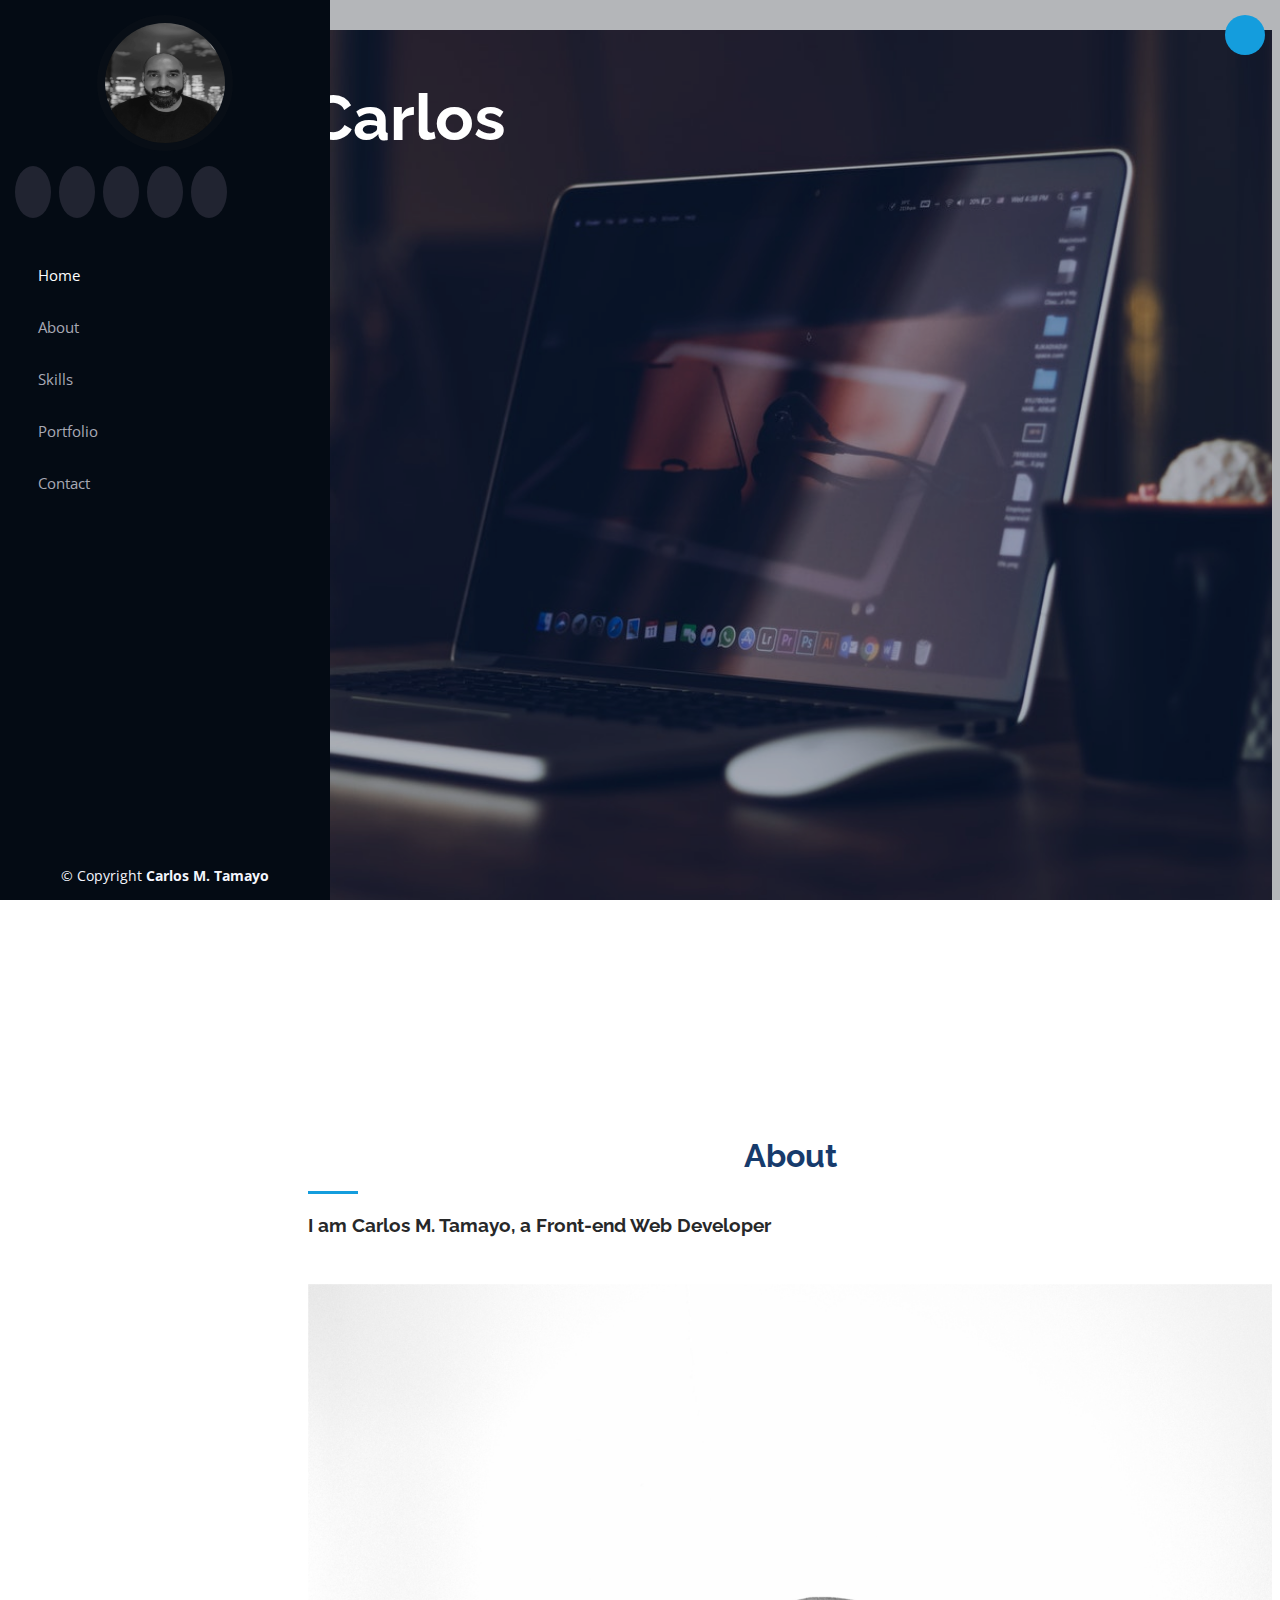
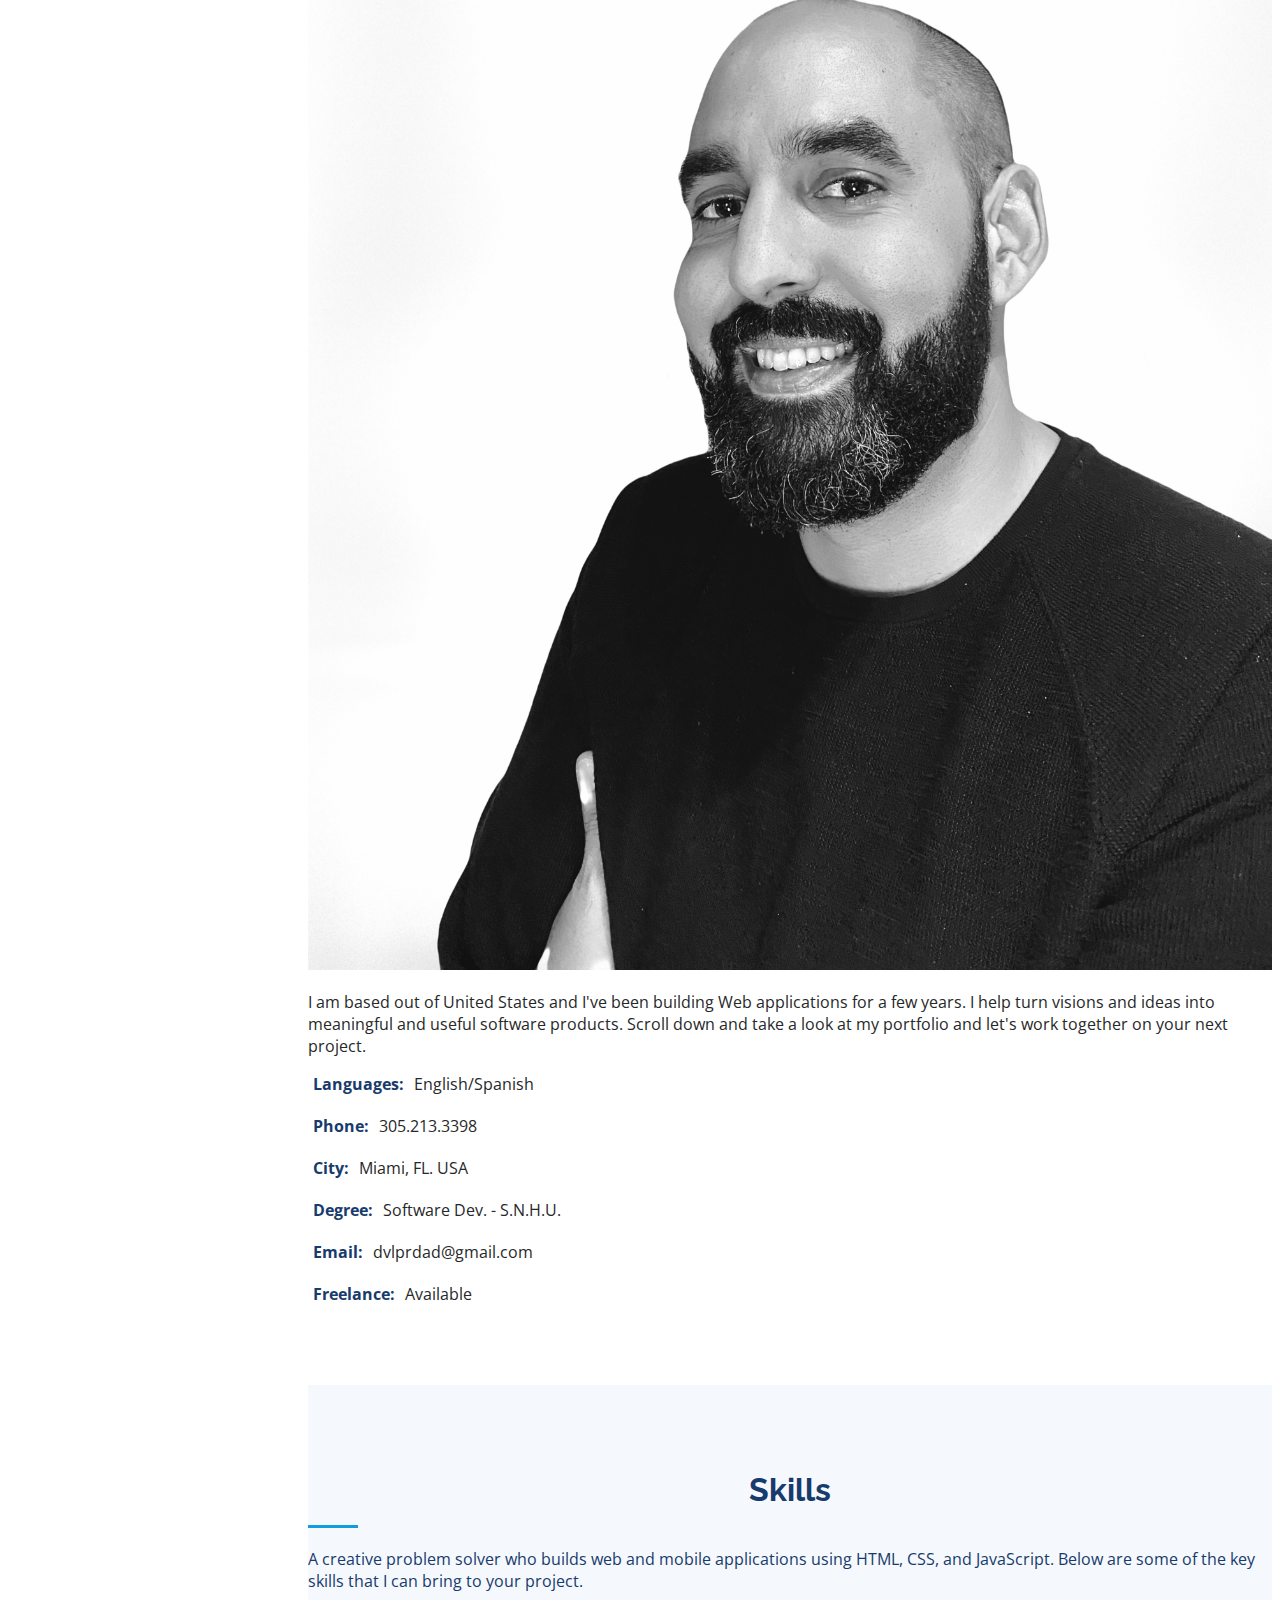
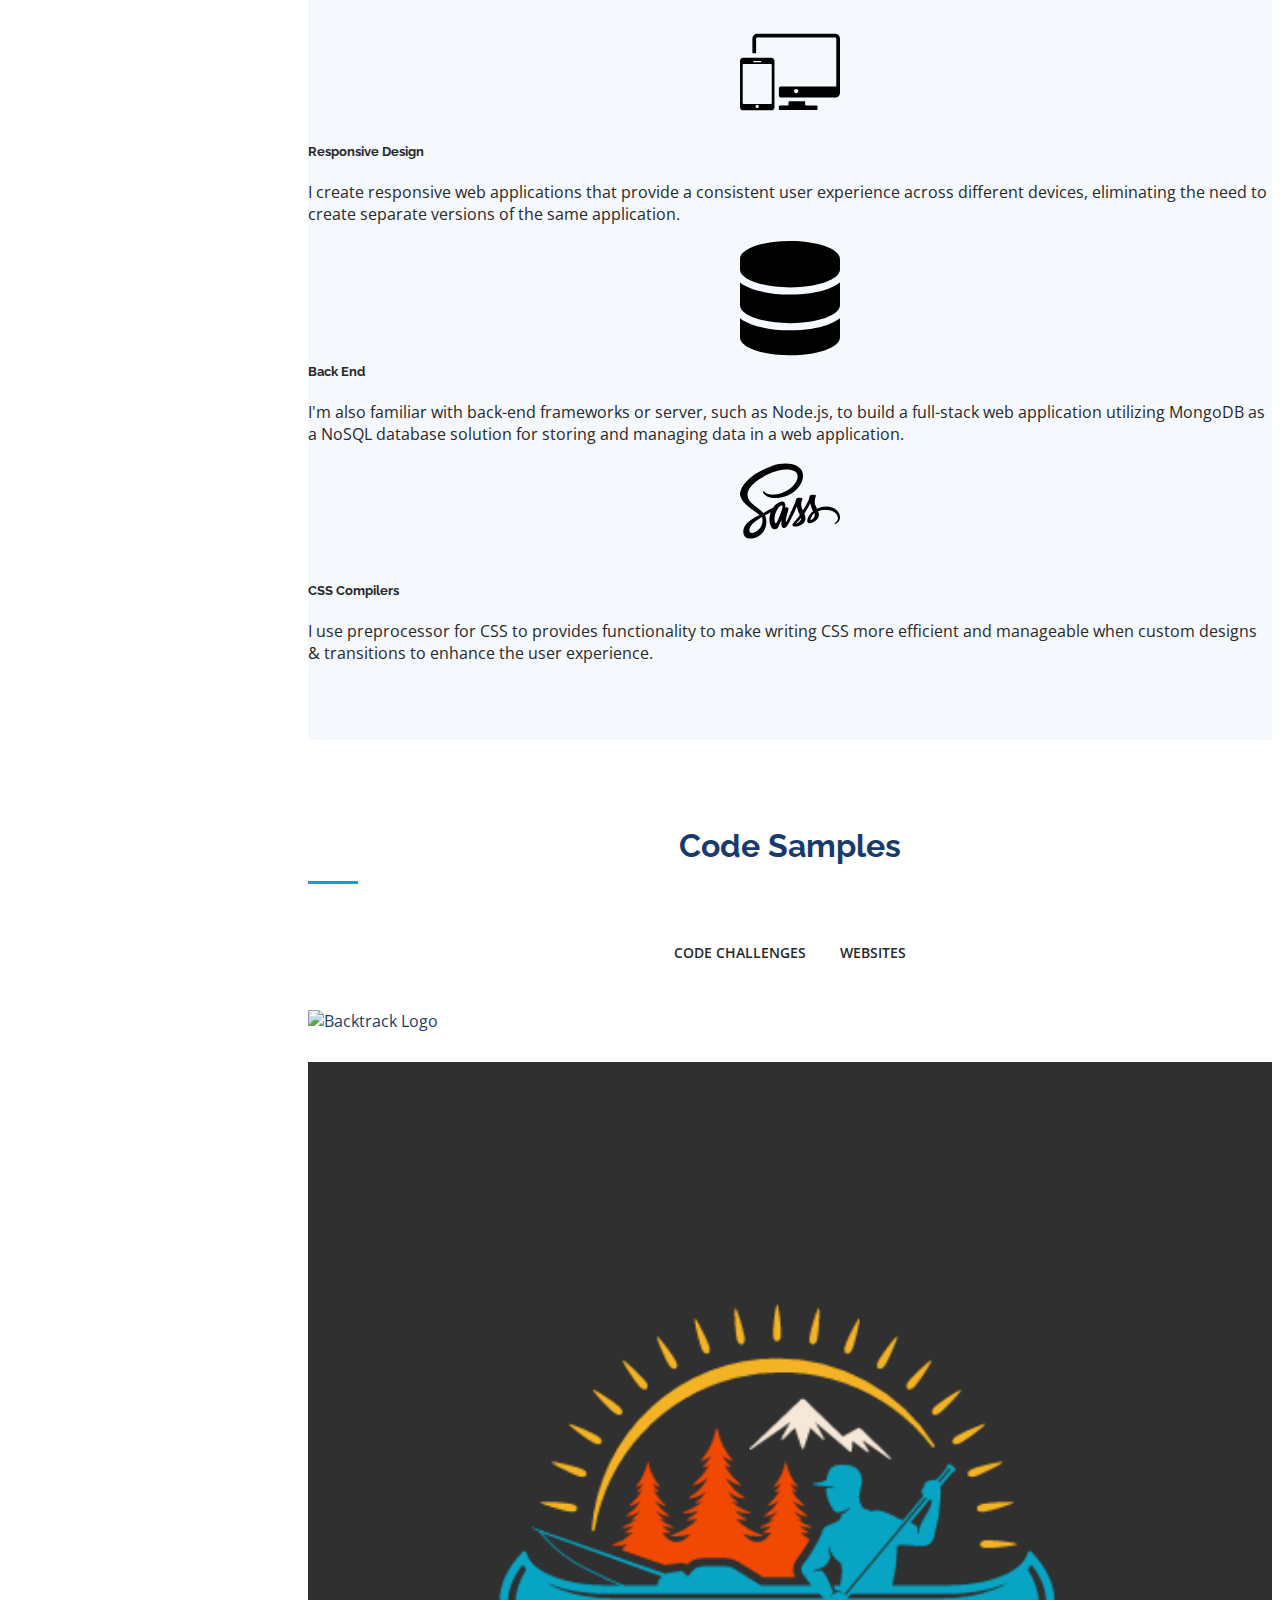
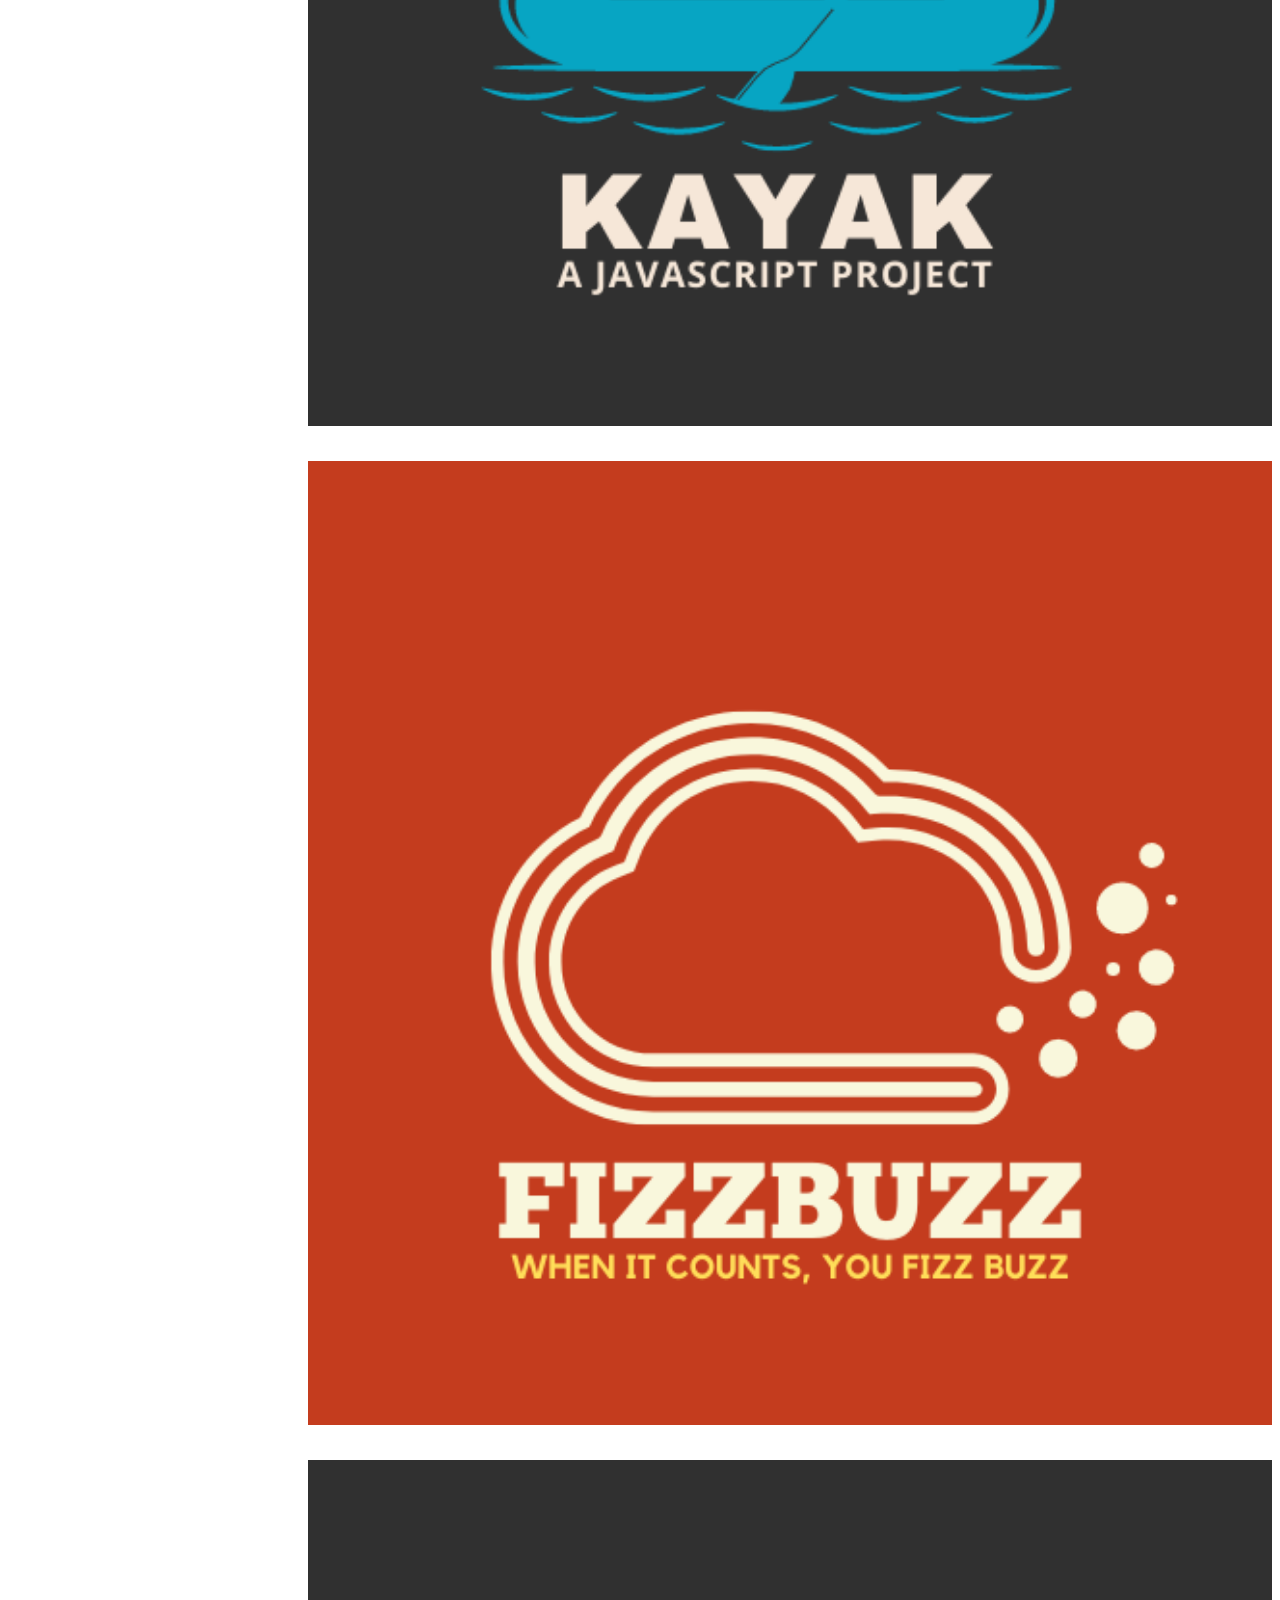
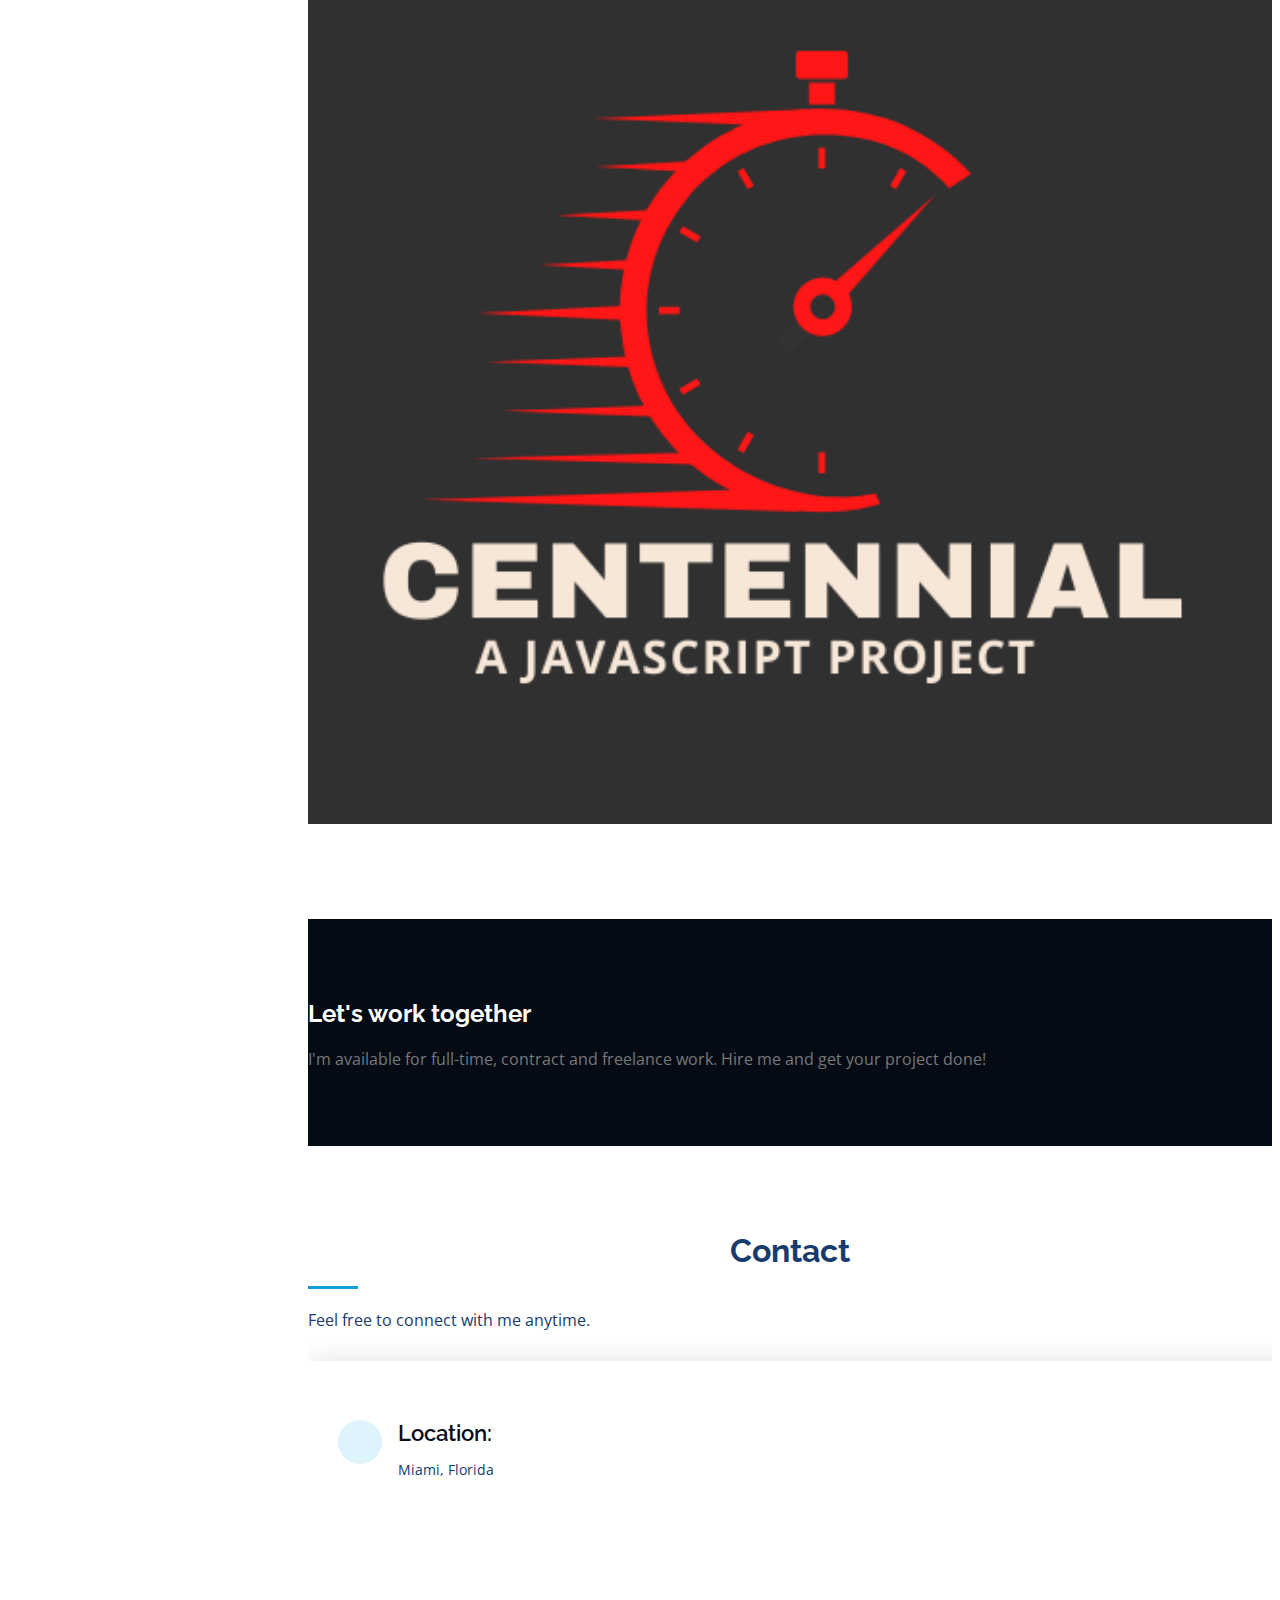
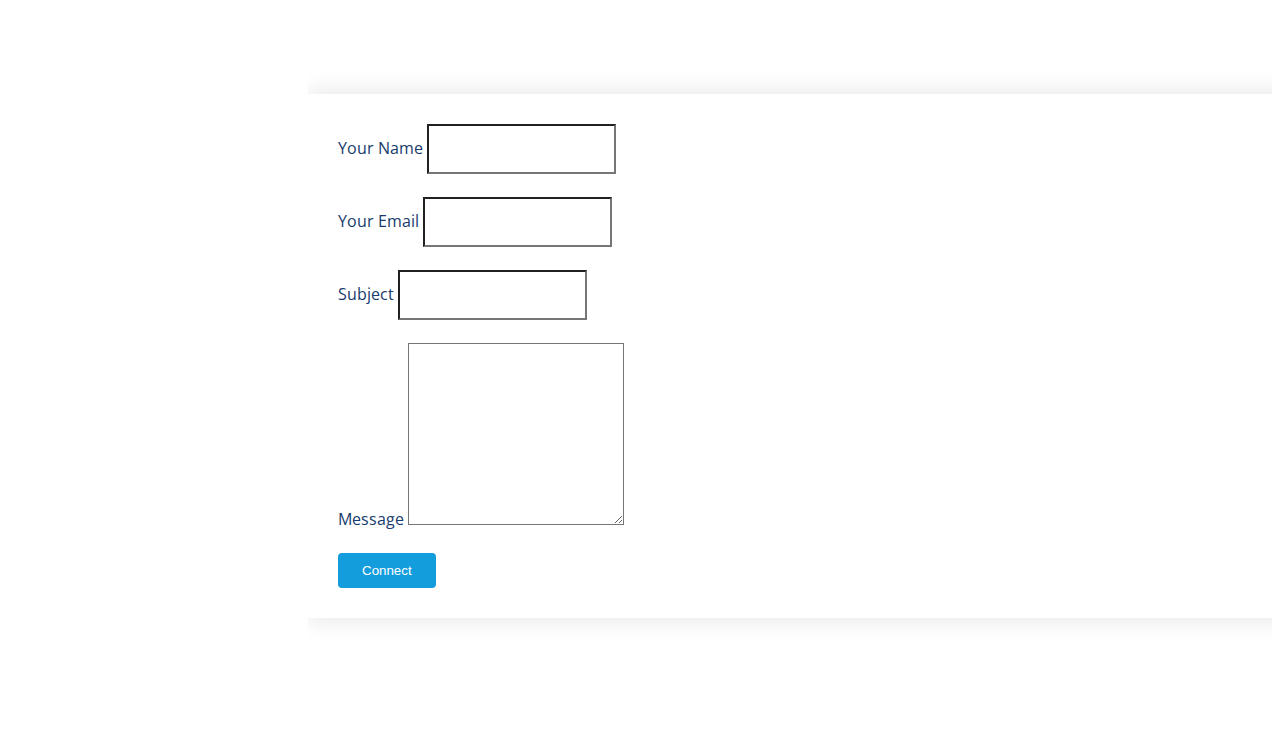
==== commit e7402ffb: "Updated Index.html" ====
--- a/index.html
+++ b/index.html
@@ -1,401 +1,375 @@
 <!DOCTYPE html>
 <html lang="en">
-  <head>
-    <meta charset="utf-8" />
-    <meta content="width=device-width, initial-scale=1.0" name="viewport" />
-
-    <title>Carlos M. Tamayo | Web Developer</title>
-    <meta content="" name="description" />
-    <meta content="" name="keywords" />
-
-    <!-- Favicons -->
-    <link href="img/favicon.png" rel="icon" />
-    <link href="img/apple-touch-icon.png" rel="apple-touch-icon" />
-
-    <!-- Font Awesome -->
-    <link rel="stylesheet" 
-    href="https://cdnjs.cloudflare.com/ajax/libs/font-awesome/6.4.0/css/all.min.css" 
-    integrity="sha512-iecdLmaskl7CVkqkXNQ/ZH/XLlvWZOJyj7Yy7tcenmpD1ypASozpmT/E0iPtmFIB46ZmdtAc9eNBvH0H/ZpiBw==" 
-    crossorigin="anonymous" referrerpolicy="no-referrer" />
-    />
-
-    <!-- Google Icons -->
-    <link rel="stylesheet" href="https://fonts.googleapis.com/icon?family=Material+Icons">
-
-    <!-- Google Fonts -->
-    <link
-      href="https://fonts.googleapis.com/css?family=Open+Sans:300,300i,400,400i,600,600i,700,700i|Raleway:300,300i,400,400i,500,500i,600,600i,700,700i|Poppins:300,300i,400,400i,500,500i,600,600i,700,700i"
-      rel="stylesheet"
-    />
-
-    <!-- font awesome -->
-    <link rel="stylesheet" href="https://cdnjs.cloudflare.com/ajax/libs/font-awesome/6.1.2/css/all.min.css" integrity="sha512-1sCRPdkRXhBV2PBLUdRb4tMg1w2YPf37qatUFeS7zlBy7jJI8Lf4VHwWfZZfpXtYSLy85pkm9GaYVYMfw5BC1A==" crossorigin="anonymous" referrerpolicy="no-referrer" />
-    <!-- Vendor CSS Files -->
-    <link href="css/vendor/aos/aos.css" rel="stylesheet" />
-    <link href="css/vendor/bootstrap/css/bootstrap.min.css" rel="stylesheet" />
-    <link
-      href="css/vendor/bootstrap-icons/bootstrap-icons.css"
-      rel="stylesheet"
-    />
-    <link href="css/vendor/boxicons/css/boxicons.min.css" rel="stylesheet" />
-    <link href="css/vendor/glightbox/css/glightbox.min.css" rel="stylesheet" />
-    <link href="css/vendor/swiper/swiper-bundle.min.css" rel="stylesheet" />
-
-    <!-- Template Main CSS File -->
-    <link href="css/style.css" rel="stylesheet" />
-    <link href="css/custom.css" rel="stylesheet" />
-  </head>
-
-  <body>
-    <!-- ======= Mobile nav toggle button ======= -->
-    <i class="bi bi-list mobile-nav-toggle d-xl-none"></i>
-
-    <!-- ======= Header ======= -->
-    <header id="header">
-      <div class="d-flex flex-column">
-        <div class="profile">
-          <img src="img/BW2.JPG" alt="" class="image-fluid rounded-circle" />
-          <!-- <h1 class="text-light"><a href="index.html">Carlos M. Tamayo</a></h1> -->
-          <!-- <a href="index.html"></a> -->
-          <div class="social-links mt-3 text-center">
-            <a
-              href="https://twitter.com/dvlprDad"
-              target="blank"
-              class="twitter"
-              ><i class="bx bxl-twitter"></i
-            ></a>
-            <a
-              href="https://www.facebook.com/Carluccidagreat"
-              target="blank"
-              class="facebook"
-              ><i class="bx bxl-facebook"></i
-            ></a>
-            <a
-              href="https://www.instagram.com/dvlprdad/"
-              target="blank"
-              class="instagram"
-              ><i class="bx bxl-instagram"></i
-            ></a>
-            <a href="https://github.com/Carloski" target="blank" class="github"
-              ><i class="bx bxl-github"></i
-            ></a>
-            <a
-              href="https://linkedin.com/in/carlosmt/"
-              target="blank"
-              class="linkedin"
-              ><i class="bx bxl-linkedin"></i
-            ></a>
-          </div>
-        </div>
-
-        <nav id="navbar" class="nav-menu navbar">
-          <ul>
-            <li>
-              <a href="#hero" class="nav-link scrollto active"
-                ><i class="bx bx-home"></i> <span>Home</span></a
-              >
-            </li>
-            <li>
-              <a href="#about" class="nav-link scrollto"
-                ><i class="bx bx-user"></i> <span>About</span></a
-              >
-            </li>
-            <li>
-              <a href="#skills" class="nav-link scrollto"
-                ><i class="bx bx-user"></i> <span>Skills</span></a
-              >
-            </li>
-            <li>
-              <a href="#portfolio" class="nav-link scrollto"
-                ><i class="bx bx-book-content"></i><span>Portfolio</span></a
-              >
-            </li>
-            <!-- <li><a href="#resume" class="nav-link scrollto"><i class="bx bx-file-blank"></i> <span>Resume</span></a></li> -->
-            <li>
-              <a href="#contact" class="nav-link scrollto"
-                ><i class="bx bx-envelope"></i> <span>Contact</span></a
-              >
-            </li>
-          </ul>
-        </nav>
-        <!-- .nav-menu -->
-      </div>
-    </header>
-    <!-- End Header -->
-
-    <!-- ======= Hero Section ======= -->
-    <section
-      id="hero"
-      class="d-flex flex-column justify-content-center align-items-center"
-    >
-      <div class="hero-container" data-aos="fade-in">
-        <h1>Hello, I'm Carlos</h1>
-        
-        <p>
-          I'm
-          <span
-            class="typed"
-            data-typed-items="also known as Dvlprdad, a Father, a Developer, a Freelancer, a Designer"
-          ></span>
-        </p>
-      </div>
-    </section>
-    <!-- End Hero -->
-
-    <main id="main">
-      <!-- ======= About Section ======= -->
-      <section id="about" class="about">
-        <div class="container">
-          <div class="section-title">
-            <h2 class="system">About</h2>
-            <h3>I am Carlos M. Tamayo, a Front-end Web Developer</h3>
-          </div>
-          <div class="row">
-            <div class="col-lg-4" data-aos="fade-right">
-              <img src="img/W1.JPG" class="img-fluid" alt="profile picture" />
-            </div>
-            <div class="col-lg-8 pt-4 pt-lg-0 content" data-aos="fade-left">
-              <!-- <h3 mb-2>More about me...</h3> -->
-              <div class="col-lg-12">
-                <p>
-                  I am based out of United States and I've been building Web
-                  applications for a few years. I help turn visions and ideas
-                  into meaningful and useful software products. Scroll down and
-                  take a look at my portfolio and let's work together on
-                  your next project.
-                </p>
-              </div>
-              <div class="row mt-4">
-                <div class="col-lg-6">
-                  <ul>
-                    <li>
-                      <i class="bi bi-chevron-right"></i>
-                      <strong class="system">Languages:</strong> <span>English/Spanish</span>
-                    </li>
-                    <li>
-                      <i class="bi bi-chevron-right"></i>
-                      <strong class="system">Phone:</strong> <span>305.213.3398</span>
-                    </li>
-                    <li>
-                      <i class="bi bi-chevron-right"></i>
-                      <strong class="system">City:</strong> <span>Miami, FL. USA</span>
-                    </li>
-                  </ul>
-                </div>
-                <div class="col-lg-6">
-                  <ul>
-                    <li>
-                      <i class="bi bi-chevron-right"></i>
-                      <strong class="system">Degree:</strong>
-                      <span>Software Dev. - S.N.H.U.</span>
-                    </li>
-                    <li>
-                      <i class="bi bi-chevron-right"></i>
-                      <strong class="system">Email:</strong> <span>dvlprdad@gmail.com</span>
-                    </li>
-                    <li>
-                      <i class="bi bi-chevron-right"></i>
-                      <strong class="system">Freelance:</strong> <span>Available</span>
-                    </li>
-                  </ul>
-                </div>
-              </div>
-            </div>
-          </div>
-        </div>
-      </section>
-      <!-- End About Section -->
-
-      <!-- ======= Skills Section ======= -->
-      <section id="skills" class="skills section-bg">
-        <div class="container">
-          <div class="section-title system">
-            <h2>Skills</h2>
-            <p>
-              A creative problem solver who builds web and mobile
-              applications using HTML, CSS, and JavaScript. Below are some of
-              the key skills that I can bring to your project.
-            </p>
-          </div>
-
-          <div class="row skills-contents">
-            <!-- WEB DEV -->
-            <div class="col-12 col-md-6 col-lg-4" data-aos="fade-up">
-              <div class="card h-100">
-                <div class="card-body text-center">
-                  <div class="icon mb-3 d-flex justify-content-center">
-                    <img src="./svg icons/responsive-design-symbol-svgrepo-com.svg" alt="">
-                  </div>
-                  <h5 class="card-title m-3">Responsive Design</h5>
-                  <p class="card-text">
-                    I create responsive web applications that provide a consistent user experience across different devices, 
-                    eliminating the need to create separate versions of the same application.
-                  </p>
-                </div>
-              </div>
-            </div>
-            <!-- BACK END -->
-            <div class="col-12 col-md-6 col-lg-4" data-aos="fade-up">
-              <div class="card h-100">
-                <div class="card-body text-center">
-                  <div class="icon mb-3 d-flex justify-content-center">
-                    <svg xmlns="http://www.w3.org/2000/svg" viewBox="0 0 448 512"><path d="M448 80v48c0 44.2-100.3 80-224 80S0 172.2 0 128V80C0 35.8 100.3 0 224 0S448 35.8 448 80zM393.2 214.7c20.8-7.4 39.9-16.9 54.8-28.6V288c0 44.2-100.3 80-224 80S0 332.2 0 288V186.1c14.9 11.8 34 21.2 54.8 28.6C99.7 230.7 159.5 240 224 240s124.3-9.3 169.2-25.3zM0 346.1c14.9 11.8 34 21.2 54.8 28.6C99.7 390.7 159.5 400 224 400s124.3-9.3 169.2-25.3c20.8-7.4 39.9-16.9 54.8-28.6V432c0 44.2-100.3 80-224 80S0 476.2 0 432V346.1z"/></svg>
-                  </div>
-                  <h5 class="card-title m-3">Back End</h5>
-                  <p class="card-text">
-                    I'm also familiar with back-end frameworks or server, such as Node.js, 
-                    to build a full-stack web application utilizing MongoDB as a NoSQL database 
-                    solution for storing and managing data in a web application. 
-                  </p>
-                </div>
-              </div>
-            </div>
-            <!-- CSS -->
-            <div class="col-12 col-md-6 col-lg-4" data-aos="fade-up">
-              <div class="card h-100">
-                <div class="card-body text-center">
-                  <div class="icon mb-4 d-flex justify-content-center">
-                    <svg xmlns="http://www.w3.org/2000/svg" viewBox="0 0 640 512"><path d="M301.84 378.92c-.3.6-.6 1.08 0 0zm249.13-87a131.16 131.16 0 0 0-58 13.5c-5.9-11.9-12-22.3-13-30.1-1.2-9.1-2.5-14.5-1.1-25.3s7.7-26.1 7.6-27.2-1.4-6.6-14.3-6.7-24 2.5-25.29 5.9a122.83 122.83 0 0 0-5.3 19.1c-2.3 11.7-25.79 53.5-39.09 75.3-4.4-8.5-8.1-16-8.9-22-1.2-9.1-2.5-14.5-1.1-25.3s7.7-26.1 7.6-27.2-1.4-6.6-14.29-6.7-24 2.5-25.3 5.9-2.7 11.4-5.3 19.1-33.89 77.3-42.08 95.4c-4.2 9.2-7.8 16.6-10.4 21.6-.4.8-.7 1.3-.9 1.7.3-.5.5-1 .5-.8-2.2 4.3-3.5 6.7-3.5 6.7v.1c-1.7 3.2-3.6 6.1-4.5 6.1-.6 0-1.9-8.4.3-19.9 4.7-24.2 15.8-61.8 15.7-63.1-.1-.7 2.1-7.2-7.3-10.7-9.1-3.3-12.4 2.2-13.2 2.2s-1.4 2-1.4 2 10.1-42.4-19.39-42.4c-18.4 0-44 20.2-56.58 38.5-7.9 4.3-25 13.6-43 23.5-6.9 3.8-14 7.7-20.7 11.4-.5-.5-.9-1-1.4-1.5-35.79-38.2-101.87-65.2-99.07-116.5 1-18.7 7.5-67.8 127.07-127.4 98-48.8 176.35-35.4 189.84-5.6 19.4 42.5-41.89 121.6-143.66 133-38.79 4.3-59.18-10.7-64.28-16.3-5.3-5.9-6.1-6.2-8.1-5.1-3.3 1.8-1.2 7 0 10.1 3 7.9 15.5 21.9 36.79 28.9 18.7 6.1 64.18 9.5 119.17-11.8 61.78-23.8 109.87-90.1 95.77-145.6C386.52 18.32 293-.18 204.57 31.22c-52.69 18.7-109.67 48.1-150.66 86.4-48.69 45.6-56.48 85.3-53.28 101.9 11.39 58.9 92.57 97.3 125.06 125.7-1.6.9-3.1 1.7-4.5 2.5-16.29 8.1-78.18 40.5-93.67 74.7-17.5 38.8 2.9 66.6 16.29 70.4 41.79 11.6 84.58-9.3 107.57-43.6s20.2-79.1 9.6-99.5c-.1-.3-.3-.5-.4-.8 4.2-2.5 8.5-5 12.8-7.5 8.29-4.9 16.39-9.4 23.49-13.3-4 10.8-6.9 23.8-8.4 42.6-1.8 22 7.3 50.5 19.1 61.7 5.2 4.9 11.49 5 15.39 5 13.8 0 20-11.4 26.89-25 8.5-16.6 16-35.9 16-35.9s-9.4 52.2 16.3 52.2c9.39 0 18.79-12.1 23-18.3v.1s.2-.4.7-1.2c1-1.5 1.5-2.4 1.5-2.4v-.3c3.8-6.5 12.1-21.4 24.59-46 16.2-31.8 31.69-71.5 31.69-71.5a201.24 201.24 0 0 0 6.2 25.8c2.8 9.5 8.7 19.9 13.4 30-3.8 5.2-6.1 8.2-6.1 8.2a.31.31 0 0 0 .1.2c-3 4-6.4 8.3-9.9 12.5-12.79 15.2-28 32.6-30 37.6-2.4 5.9-1.8 10.3 2.8 13.7 3.4 2.6 9.4 3 15.69 2.5 11.5-.8 19.6-3.6 23.5-5.4a82.2 82.2 0 0 0 20.19-10.6c12.5-9.2 20.1-22.4 19.4-39.8-.4-9.6-3.5-19.2-7.3-28.2 1.1-1.6 2.3-3.3 3.4-5C434.8 301.72 450.1 270 450.1 270a201.24 201.24 0 0 0 6.2 25.8c2.4 8.1 7.09 17 11.39 25.7-18.59 15.1-30.09 32.6-34.09 44.1-7.4 21.3-1.6 30.9 9.3 33.1 4.9 1 11.9-1.3 17.1-3.5a79.46 79.46 0 0 0 21.59-11.1c12.5-9.2 24.59-22.1 23.79-39.6-.3-7.9-2.5-15.8-5.4-23.4 15.7-6.6 36.09-10.2 62.09-7.2 55.68 6.5 66.58 41.3 64.48 55.8s-13.8 22.6-17.7 25-5.1 3.3-4.8 5.1c.5 2.6 2.3 2.5 5.6 1.9 4.6-.8 29.19-11.8 30.29-38.7 1.6-34-31.09-71.4-89-71.1zm-429.18 144.7c-18.39 20.1-44.19 27.7-55.28 21.3C54.61 451 59.31 421.42 82 400c13.8-13 31.59-25 43.39-32.4 2.7-1.6 6.6-4 11.4-6.9.8-.5 1.2-.7 1.2-.7.9-.6 1.9-1.1 2.9-1.7 8.29 30.4.3 57.2-19.1 78.3zm134.36-91.4c-6.4 15.7-19.89 55.7-28.09 53.6-7-1.8-11.3-32.3-1.4-62.3 5-15.1 15.6-33.1 21.9-40.1 10.09-11.3 21.19-14.9 23.79-10.4 3.5 5.9-12.2 49.4-16.2 59.2zm111 53c-2.7 1.4-5.2 2.3-6.4 1.6-.9-.5 1.1-2.4 1.1-2.4s13.9-14.9 19.4-21.7c3.2-4 6.9-8.7 10.89-13.9 0 .5.1 1 .1 1.6-.13 17.9-17.32 30-25.12 34.8zm85.58-19.5c-2-1.4-1.7-6.1 5-20.7 2.6-5.7 8.59-15.3 19-24.5a36.18 36.18 0 0 1 1.9 10.8c-.1 22.5-16.2 30.9-25.89 34.4z"/></svg>
-                  </div>
-                  <h5 class="card-title m-3">CSS Compilers</h5>
-                  <p class="card-text">
-                    I use preprocessor for CSS to provides 
-                    functionality to make writing CSS more efficient and manageable
-                    when custom designs & transitions to enhance the user experience. 
-                  </p>
-                </div>
-              </div>
-            </div>
-          </div>
-        </div>
-      </section>
-      <!-- End Skills Section -->
-
-      <!-- ======= Portfolio Section ======= -->
-      <section id="portfolio" class="portfolio">
-        <div class="container system">
-          <div class="section-title">
-            <h2>Code Samples</h2>
-          </div>
-
-          <div class="row" data-aos="fade-up">
-            <div class="col-lg-12 d-flex justify-content-center">
-              <ul id="portfolio-flters">
-                <!-- <li data-filter="*" class="filter-active">All</li> -->
-                <li data-filter=".filter-app">Code Challenges</li>
-                <!-- <li data-filter=".filter-card">Projects</li> -->
-                <li data-filter=".filter-web">Websites</li>
-              </ul>
-            </div>
-          </div>
-
-          <div
-            class="row portfolio-container"
-            data-aos="fade-up"
-            data-aos-delay="100"
-          >
-            <div class="col-lg-4 col-md-6 portfolio-item filter-app">
-              <div class="portfolio-wrap">
-                <img
-                  src="img/portfolio/backtrack-dark.png"
-                  target="blank"
-                  class="img-fluid"
-                  alt="Backtrack Logo"
-                />
-                <div class="portfolio-links">
-                  <!--This part --------------------------is the modal -->
-                  <a
-                    href="https://youtu.be/Adl9yc5j-NE"
-                    target="blank"
-                    title="Backtrack Preview. Backtrack can reverse any string using JavaScript."
-                    data-gallery="portfolioGallery"
-                    class="portfolio-lightbox"
-                    ><i class="bx bx-plus"></i
-                  ></a>
-                  <a
-                    href="https://backtrack.netlify.app/"
-                    target="blank"
-                    title="Try it"
-                    ><i class="bx bx-link"></i
-                  ></a>
-                </div>
-              </div>
-            </div>
-
-            <div class="col-lg-4 col-md-6 portfolio-item filter-app">
-              <div class="portfolio-wrap">
-                <img src="img/portfolio/kayak.png" class="img-fluid" alt="" />
-                <div class="portfolio-links">
-                  <a
-                    href="https://youtu.be/_SxfzwW6meo"
-                    title="Kayak Preview. A palindrome app built with Javascript."
-                    data-gallery="portfolioGallery"
-                    class="portfolio-lightbox"
-                    ><i class="bx bx-plus"></i
-                  ></a>
-                  <a
-                    href="https://kayak-js.netlify.app/"
-                    target="blank"
-                    title="GTry it"
-                    ><i class="bx bx-link"></i
-                  ></a>
-                </div>
-              </div>
-            </div>
-
-            <div class="col-lg-4 col-md-6 portfolio-item filter-app">
-              <div class="portfolio-wrap">
-                <img
-                  src="img/portfolio/FIZZBUZZ-dark.png"
-                  class="img-fluid"
-                  alt=""
-                />
-                <div class="portfolio-links">
-                  <a
-                  href="https://youtu.be/EOYY9An5Muw"
-                  target="blank"
-                  title="Preview FizzBuzz. Built using loops and arrays in JavaScript."
-                  data-gallery="portfolioGallery"
-                  class="portfolio-lightbox"
-                  ><i class="bx bx-plus"></i
-                ></a>
-                <a
-                    href="https://jsfizzbuzz.netlify.app"
-                    target="blank"
-                    title="Try it"
-                    ><i class="bx bx-link"></i
-                  ></a>
-                </div>
-              </div>
-            </div>
-
-            <div class="col-lg-4 col-md-6 portfolio-item filter-app">
-              <div class="portfolio-wrap">
-                <img
-                  src="img/portfolio/centennial.png"
-                  class="img-fluid"
-                  alt=""
-                />
-                <div class="portfolio-links">
-                  <a
-                    href="https://youtu.be/zn27ZfVr79U"
-                    target="blank"
-                    title="Centennial Preview. JavaScript excersise using loops to count between two numbers and highlight all ecen numbers"
-                    data-gallery="portfolioGallery"
-                    class="portfolio-lightbox"
-                    ><i class="bx bx-plus"></i
-                  ></a>
-                  <a
-                  href="https://centennialjs.netlify.app"
-                  target="blank"
-                  title="Try it"
-                  ><i class="bx bx-link"></i
-                ></a>
-                </div>
-              </div>
-            </div>
-
-            <!-- <div class="col-lg-4 col-md-6 portfolio-item filter-app">
+	<head>
+		<meta charset="utf-8" />
+		<meta content="width=device-width, initial-scale=1.0" name="viewport" />
+
+		<title>Carlos M. Tamayo | Web Developer</title>
+		<meta content="" name="description" />
+		<meta content="" name="keywords" />
+
+		<!-- Favicons -->
+		<link href="img/favicon.png" rel="icon" />
+		<link href="img/apple-touch-icon.png" rel="apple-touch-icon" />
+
+		<!-- Font Awesome -->
+		<link
+			rel="stylesheet"
+			href="https://cdnjs.cloudflare.com/ajax/libs/font-awesome/6.4.0/css/all.min.css"
+			integrity="sha512-iecdLmaskl7CVkqkXNQ/ZH/XLlvWZOJyj7Yy7tcenmpD1ypASozpmT/E0iPtmFIB46ZmdtAc9eNBvH0H/ZpiBw=="
+			crossorigin="anonymous"
+			referrerpolicy="no-referrer"
+		/>
+		/>
+
+		<!-- Google Icons -->
+		<link rel="stylesheet" href="https://fonts.googleapis.com/icon?family=Material+Icons" />
+
+		<!-- Google Fonts -->
+		<link
+			href="https://fonts.googleapis.com/css?family=Open+Sans:300,300i,400,400i,600,600i,700,700i|Raleway:300,300i,400,400i,500,500i,600,600i,700,700i|Poppins:300,300i,400,400i,500,500i,600,600i,700,700i"
+			rel="stylesheet"
+		/>
+
+		<!-- font awesome -->
+		<link
+			rel="stylesheet"
+			href="https://cdnjs.cloudflare.com/ajax/libs/font-awesome/6.1.2/css/all.min.css"
+			integrity="sha512-1sCRPdkRXhBV2PBLUdRb4tMg1w2YPf37qatUFeS7zlBy7jJI8Lf4VHwWfZZfpXtYSLy85pkm9GaYVYMfw5BC1A=="
+			crossorigin="anonymous"
+			referrerpolicy="no-referrer"
+		/>
+		<!-- Vendor CSS Files -->
+		<link href="css/vendor/aos/aos.css" rel="stylesheet" />
+		<link href="css/vendor/bootstrap/css/bootstrap.min.css" rel="stylesheet" />
+		<link href="css/vendor/bootstrap-icons/bootstrap-icons.css" rel="stylesheet" />
+		<link href="css/vendor/boxicons/css/boxicons.min.css" rel="stylesheet" />
+		<link href="css/vendor/glightbox/css/glightbox.min.css" rel="stylesheet" />
+		<link href="css/vendor/swiper/swiper-bundle.min.css" rel="stylesheet" />
+
+		<!-- Template Main CSS File -->
+		<link href="css/style.css" rel="stylesheet" />
+		<link href="css/custom.css" rel="stylesheet" />
+	</head>
+
+	<body>
+		<!-- ======= Mobile nav toggle button ======= -->
+		<i class="bi bi-list mobile-nav-toggle d-xl-none"></i>
+
+		<!-- ======= Header ======= -->
+		<header id="header">
+			<div class="d-flex flex-column">
+				<div class="profile">
+					<img src="img/BW2.JPG" alt="" class="image-fluid rounded-circle" />
+					<!-- <h1 class="text-light"><a href="index.html">Carlos M. Tamayo</a></h1> -->
+					<!-- <a href="index.html"></a> -->
+					<div class="social-links mt-3 text-center">
+						<a href="https://twitter.com/dvlprDad" target="blank" class="twitter"
+							><i class="bx bxl-twitter"></i
+						></a>
+						<a href="https://www.facebook.com/Carluccidagreat" target="blank" class="facebook"
+							><i class="bx bxl-facebook"></i
+						></a>
+						<a href="https://www.instagram.com/dvlprdad/" target="blank" class="instagram"
+							><i class="bx bxl-instagram"></i
+						></a>
+						<a href="https://github.com/Carloski" target="blank" class="github"
+							><i class="bx bxl-github"></i
+						></a>
+						<a href="https://linkedin.com/in/carlosmt/" target="blank" class="linkedin"
+							><i class="bx bxl-linkedin"></i
+						></a>
+					</div>
+				</div>
+
+				<nav id="navbar" class="nav-menu navbar">
+					<ul>
+						<li>
+							<a href="#hero" class="nav-link scrollto active"
+								><i class="bx bx-home"></i> <span>Home</span></a
+							>
+						</li>
+						<li>
+							<a href="#about" class="nav-link scrollto"
+								><i class="bx bx-user"></i> <span>About</span></a
+							>
+						</li>
+						<li>
+							<a href="#skills" class="nav-link scrollto"
+								><i class="bx bx-user"></i> <span>Skills</span></a
+							>
+						</li>
+						<li>
+							<a href="#portfolio" class="nav-link scrollto"
+								><i class="bx bx-book-content"></i><span>Portfolio</span></a
+							>
+						</li>
+						<!-- <li><a href="#resume" class="nav-link scrollto"><i class="bx bx-file-blank"></i> <span>Resume</span></a></li> -->
+						<li>
+							<a href="#contact" class="nav-link scrollto"
+								><i class="bx bx-envelope"></i> <span>Contact</span></a
+							>
+						</li>
+					</ul>
+				</nav>
+				<!-- .nav-menu -->
+			</div>
+		</header>
+		<!-- End Header -->
+
+		<!-- ======= Hero Section ======= -->
+		<section id="hero" class="d-flex flex-column justify-content-center align-items-center">
+			<div class="hero-container" data-aos="fade-in">
+				<h1>Hello, I'm Carlos</h1>
+
+				<p>
+					I'm
+					<span
+						class="typed"
+						data-typed-items="also known as Dvlprdad, a Father, a Developer, a Freelancer, a Designer"
+					></span>
+				</p>
+			</div>
+		</section>
+		<!-- End Hero -->
+
+		<main id="main">
+			<!-- ======= About Section ======= -->
+			<section id="about" class="about">
+				<div class="container">
+					<div class="section-title">
+						<h2 class="system">About</h2>
+						<h3>I am Carlos M. Tamayo, a Front-end Web Developer</h3>
+					</div>
+					<div class="row">
+						<div class="col-lg-4" data-aos="fade-right">
+							<img src="img/W1.JPG" class="img-fluid" alt="profile picture" />
+						</div>
+						<div class="col-lg-8 pt-4 pt-lg-0 content" data-aos="fade-left">
+							<!-- <h3 mb-2>More about me...</h3> -->
+							<div class="col-lg-12">
+								<p>
+									I am based out of United States and I've been building Web applications for a few
+									years. I help turn visions and ideas into meaningful and useful software products.
+									Scroll down and take a look at my portfolio and let's work together on your next
+									project.
+								</p>
+							</div>
+							<div class="row mt-4">
+								<div class="col-lg-6">
+									<ul>
+										<li>
+											<i class="bi bi-chevron-right"></i>
+											<strong class="system">Languages:</strong> <span>English/Spanish</span>
+										</li>
+										<li>
+											<i class="bi bi-chevron-right"></i>
+											<strong class="system">Phone:</strong> <span>305.213.3398</span>
+										</li>
+										<li>
+											<i class="bi bi-chevron-right"></i>
+											<strong class="system">City:</strong> <span>Miami, FL. USA</span>
+										</li>
+									</ul>
+								</div>
+								<div class="col-lg-6">
+									<ul>
+										<li>
+											<i class="bi bi-chevron-right"></i>
+											<strong class="system">Degree:</strong>
+											<span>Software Dev. - S.N.H.U.</span>
+										</li>
+										<li>
+											<i class="bi bi-chevron-right"></i>
+											<strong class="system">Email:</strong> <span>dvlprdad@gmail.com</span>
+										</li>
+										<li>
+											<i class="bi bi-chevron-right"></i>
+											<strong class="system">Freelance:</strong> <span>Available</span>
+										</li>
+									</ul>
+								</div>
+							</div>
+						</div>
+					</div>
+				</div>
+			</section>
+			<!-- End About Section -->
+
+			<!-- ======= Skills Section ======= -->
+			<section id="skills" class="skills section-bg">
+				<div class="container">
+					<div class="section-title system">
+						<h2>Skills</h2>
+						<p>
+							A creative problem solver who builds web and mobile applications using HTML, CSS, and
+							JavaScript. Below are some of the key skills that I can bring to your project.
+						</p>
+					</div>
+
+					<div class="row skills-contents">
+						<!-- WEB DEV -->
+						<div class="col-12 col-md-6 col-lg-4" data-aos="fade-up">
+							<div class="card h-100">
+								<div class="card-body text-center">
+									<div class="icon mb-3 d-flex justify-content-center">
+										<img src="./svg icons/responsive-design-symbol-svgrepo-com.svg" alt="" />
+									</div>
+									<h5 class="card-title m-3">Responsive Design</h5>
+									<p class="card-text">
+										I create responsive web applications that provide a consistent user experience
+										across different devices, eliminating the need to create separate versions of
+										the same application.
+									</p>
+								</div>
+							</div>
+						</div>
+						<!-- BACK END -->
+						<div class="col-12 col-md-6 col-lg-4" data-aos="fade-up">
+							<div class="card h-100">
+								<div class="card-body text-center">
+									<div class="icon mb-3 d-flex justify-content-center">
+										<svg xmlns="http://www.w3.org/2000/svg" viewBox="0 0 448 512">
+											<path
+												d="M448 80v48c0 44.2-100.3 80-224 80S0 172.2 0 128V80C0 35.8 100.3 0 224 0S448 35.8 448 80zM393.2 214.7c20.8-7.4 39.9-16.9 54.8-28.6V288c0 44.2-100.3 80-224 80S0 332.2 0 288V186.1c14.9 11.8 34 21.2 54.8 28.6C99.7 230.7 159.5 240 224 240s124.3-9.3 169.2-25.3zM0 346.1c14.9 11.8 34 21.2 54.8 28.6C99.7 390.7 159.5 400 224 400s124.3-9.3 169.2-25.3c20.8-7.4 39.9-16.9 54.8-28.6V432c0 44.2-100.3 80-224 80S0 476.2 0 432V346.1z"
+											/>
+										</svg>
+									</div>
+									<h5 class="card-title m-3">Back End</h5>
+									<p class="card-text">
+										I'm also familiar with back-end frameworks or server, such as Node.js, to build
+										a full-stack web application utilizing MongoDB as a NoSQL database solution for
+										storing and managing data in a web application.
+									</p>
+								</div>
+							</div>
+						</div>
+						<!-- CSS -->
+						<div class="col-12 col-md-6 col-lg-4" data-aos="fade-up">
+							<div class="card h-100">
+								<div class="card-body text-center">
+									<div class="icon mb-4 d-flex justify-content-center">
+										<svg xmlns="http://www.w3.org/2000/svg" viewBox="0 0 640 512">
+											<path
+												d="M301.84 378.92c-.3.6-.6 1.08 0 0zm249.13-87a131.16 131.16 0 0 0-58 13.5c-5.9-11.9-12-22.3-13-30.1-1.2-9.1-2.5-14.5-1.1-25.3s7.7-26.1 7.6-27.2-1.4-6.6-14.3-6.7-24 2.5-25.29 5.9a122.83 122.83 0 0 0-5.3 19.1c-2.3 11.7-25.79 53.5-39.09 75.3-4.4-8.5-8.1-16-8.9-22-1.2-9.1-2.5-14.5-1.1-25.3s7.7-26.1 7.6-27.2-1.4-6.6-14.29-6.7-24 2.5-25.3 5.9-2.7 11.4-5.3 19.1-33.89 77.3-42.08 95.4c-4.2 9.2-7.8 16.6-10.4 21.6-.4.8-.7 1.3-.9 1.7.3-.5.5-1 .5-.8-2.2 4.3-3.5 6.7-3.5 6.7v.1c-1.7 3.2-3.6 6.1-4.5 6.1-.6 0-1.9-8.4.3-19.9 4.7-24.2 15.8-61.8 15.7-63.1-.1-.7 2.1-7.2-7.3-10.7-9.1-3.3-12.4 2.2-13.2 2.2s-1.4 2-1.4 2 10.1-42.4-19.39-42.4c-18.4 0-44 20.2-56.58 38.5-7.9 4.3-25 13.6-43 23.5-6.9 3.8-14 7.7-20.7 11.4-.5-.5-.9-1-1.4-1.5-35.79-38.2-101.87-65.2-99.07-116.5 1-18.7 7.5-67.8 127.07-127.4 98-48.8 176.35-35.4 189.84-5.6 19.4 42.5-41.89 121.6-143.66 133-38.79 4.3-59.18-10.7-64.28-16.3-5.3-5.9-6.1-6.2-8.1-5.1-3.3 1.8-1.2 7 0 10.1 3 7.9 15.5 21.9 36.79 28.9 18.7 6.1 64.18 9.5 119.17-11.8 61.78-23.8 109.87-90.1 95.77-145.6C386.52 18.32 293-.18 204.57 31.22c-52.69 18.7-109.67 48.1-150.66 86.4-48.69 45.6-56.48 85.3-53.28 101.9 11.39 58.9 92.57 97.3 125.06 125.7-1.6.9-3.1 1.7-4.5 2.5-16.29 8.1-78.18 40.5-93.67 74.7-17.5 38.8 2.9 66.6 16.29 70.4 41.79 11.6 84.58-9.3 107.57-43.6s20.2-79.1 9.6-99.5c-.1-.3-.3-.5-.4-.8 4.2-2.5 8.5-5 12.8-7.5 8.29-4.9 16.39-9.4 23.49-13.3-4 10.8-6.9 23.8-8.4 42.6-1.8 22 7.3 50.5 19.1 61.7 5.2 4.9 11.49 5 15.39 5 13.8 0 20-11.4 26.89-25 8.5-16.6 16-35.9 16-35.9s-9.4 52.2 16.3 52.2c9.39 0 18.79-12.1 23-18.3v.1s.2-.4.7-1.2c1-1.5 1.5-2.4 1.5-2.4v-.3c3.8-6.5 12.1-21.4 24.59-46 16.2-31.8 31.69-71.5 31.69-71.5a201.24 201.24 0 0 0 6.2 25.8c2.8 9.5 8.7 19.9 13.4 30-3.8 5.2-6.1 8.2-6.1 8.2a.31.31 0 0 0 .1.2c-3 4-6.4 8.3-9.9 12.5-12.79 15.2-28 32.6-30 37.6-2.4 5.9-1.8 10.3 2.8 13.7 3.4 2.6 9.4 3 15.69 2.5 11.5-.8 19.6-3.6 23.5-5.4a82.2 82.2 0 0 0 20.19-10.6c12.5-9.2 20.1-22.4 19.4-39.8-.4-9.6-3.5-19.2-7.3-28.2 1.1-1.6 2.3-3.3 3.4-5C434.8 301.72 450.1 270 450.1 270a201.24 201.24 0 0 0 6.2 25.8c2.4 8.1 7.09 17 11.39 25.7-18.59 15.1-30.09 32.6-34.09 44.1-7.4 21.3-1.6 30.9 9.3 33.1 4.9 1 11.9-1.3 17.1-3.5a79.46 79.46 0 0 0 21.59-11.1c12.5-9.2 24.59-22.1 23.79-39.6-.3-7.9-2.5-15.8-5.4-23.4 15.7-6.6 36.09-10.2 62.09-7.2 55.68 6.5 66.58 41.3 64.48 55.8s-13.8 22.6-17.7 25-5.1 3.3-4.8 5.1c.5 2.6 2.3 2.5 5.6 1.9 4.6-.8 29.19-11.8 30.29-38.7 1.6-34-31.09-71.4-89-71.1zm-429.18 144.7c-18.39 20.1-44.19 27.7-55.28 21.3C54.61 451 59.31 421.42 82 400c13.8-13 31.59-25 43.39-32.4 2.7-1.6 6.6-4 11.4-6.9.8-.5 1.2-.7 1.2-.7.9-.6 1.9-1.1 2.9-1.7 8.29 30.4.3 57.2-19.1 78.3zm134.36-91.4c-6.4 15.7-19.89 55.7-28.09 53.6-7-1.8-11.3-32.3-1.4-62.3 5-15.1 15.6-33.1 21.9-40.1 10.09-11.3 21.19-14.9 23.79-10.4 3.5 5.9-12.2 49.4-16.2 59.2zm111 53c-2.7 1.4-5.2 2.3-6.4 1.6-.9-.5 1.1-2.4 1.1-2.4s13.9-14.9 19.4-21.7c3.2-4 6.9-8.7 10.89-13.9 0 .5.1 1 .1 1.6-.13 17.9-17.32 30-25.12 34.8zm85.58-19.5c-2-1.4-1.7-6.1 5-20.7 2.6-5.7 8.59-15.3 19-24.5a36.18 36.18 0 0 1 1.9 10.8c-.1 22.5-16.2 30.9-25.89 34.4z"
+											/>
+										</svg>
+									</div>
+									<h5 class="card-title m-3">CSS Compilers</h5>
+									<p class="card-text">
+										I use preprocessor for CSS to provides functionality to make writing CSS more
+										efficient and manageable when custom designs & transitions to enhance the user
+										experience.
+									</p>
+								</div>
+							</div>
+						</div>
+					</div>
+				</div>
+			</section>
+			<!-- End Skills Section -->
+
+			<!-- ======= Portfolio Section ======= -->
+			<section id="portfolio" class="portfolio">
+				<div class="container system">
+					<div class="section-title">
+						<h2>Code Samples</h2>
+					</div>
+
+					<div class="row" data-aos="fade-up">
+						<div class="col-lg-12 d-flex justify-content-center">
+							<ul id="portfolio-flters">
+								<!-- <li data-filter="*" class="filter-active">All</li> -->
+								<li data-filter=".filter-app">Code Challenges</li>
+								<!-- <li data-filter=".filter-card">Projects</li> -->
+								<li data-filter=".filter-web">Websites</li>
+							</ul>
+						</div>
+					</div>
+
+					<div class="row portfolio-container" data-aos="fade-up" data-aos-delay="100">
+						<div class="col-lg-4 col-md-6 portfolio-item filter-app">
+							<div class="portfolio-wrap">
+								<img
+									src="img/portfolio/backtrack-dark.png"
+									target="blank"
+									class="img-fluid"
+									alt="Backtrack Logo"
+								/>
+								<div class="portfolio-links">
+									<!--This part --------------------------is the modal -->
+									<a
+										href="https://youtu.be/Adl9yc5j-NE"
+										target="blank"
+										title="Backtrack Preview. Backtrack can reverse any string using JavaScript."
+										data-gallery="portfolioGallery"
+										class="portfolio-lightbox"
+										><i class="bx bx-plus"></i
+									></a>
+									<a href="https://backtrack.netlify.app/" target="blank" title="Try it"
+										><i class="bx bx-link"></i
+									></a>
+								</div>
+							</div>
+						</div>
+
+						<div class="col-lg-4 col-md-6 portfolio-item filter-app">
+							<div class="portfolio-wrap">
+								<img src="img/portfolio/kayak.png" class="img-fluid" alt="" />
+								<div class="portfolio-links">
+									<a
+										href="https://youtu.be/_SxfzwW6meo"
+										title="Kayak Preview. A palindrome app built with Javascript."
+										data-gallery="portfolioGallery"
+										class="portfolio-lightbox"
+										><i class="bx bx-plus"></i
+									></a>
+									<a href="https://kayak-js.netlify.app/" target="blank" title="GTry it"
+										><i class="bx bx-link"></i
+									></a>
+								</div>
+							</div>
+						</div>
+
+						<div class="col-lg-4 col-md-6 portfolio-item filter-app">
+							<div class="portfolio-wrap">
+								<img src="img/portfolio/FIZZBUZZ-dark.png" class="img-fluid" alt="" />
+								<div class="portfolio-links">
+									<a
+										href="https://youtu.be/EOYY9An5Muw"
+										target="blank"
+										title="Preview FizzBuzz. Built using loops and arrays in JavaScript."
+										data-gallery="portfolioGallery"
+										class="portfolio-lightbox"
+										><i class="bx bx-plus"></i
+									></a>
+									<a href="https://jsfizzbuzz.netlify.app" target="blank" title="Try it"
+										><i class="bx bx-link"></i
+									></a>
+								</div>
+							</div>
+						</div>
+
+						<div class="col-lg-4 col-md-6 portfolio-item filter-app">
+							<div class="portfolio-wrap">
+								<img src="img/portfolio/centennial.png" class="img-fluid" alt="" />
+								<div class="portfolio-links">
+									<a
+										href="https://youtu.be/zn27ZfVr79U"
+										target="blank"
+										title="Centennial Preview. JavaScript excersise using loops to count between two numbers and highlight all ecen numbers"
+										data-gallery="portfolioGallery"
+										class="portfolio-lightbox"
+										><i class="bx bx-plus"></i
+									></a>
+									<a href="https://centennialjs.netlify.app" target="blank" title="Try it"
+										><i class="bx bx-link"></i
+									></a>
+								</div>
+							</div>
+						</div>
+
+						<!-- <div class="col-lg-4 col-md-6 portfolio-item filter-app">
               <div class="portfolio-wrap">
                 <img src="img/portfolio/smallr.png" class="img-fluid" alt="" />
                 <div class="portfolio-links">
@@ -417,8 +391,8 @@
               </div>
             </div> -->
 
-            <!-- These are the rest like Projects and such -->
-            <!-- <div class="col-lg-4 col-md-6 portfolio-item filter-card">
+						<!-- These are the rest like Projects and such -->
+						<!-- <div class="col-lg-4 col-md-6 portfolio-item filter-card">
               <div class="portfolio-wrap">
                 <img src="img/portfolio/portfolio-4.jpg" class="img-fluid" alt="">
                 <div class="portfolio-links">
@@ -483,31 +457,26 @@
                 </div>
               </div>
             </div> -->
-          </div>
-        </div>
-      </section>
-      <!-- ======= End Portfolio Section ======= -->
-
-      <!-- ======= Call to Action Section ======= -->
-      <section id="services" class="services">
-        <div class="container d-flex flex-row justify-content-evenly">
-          <div class="cta-text">
-            <h2 class="fw-bold">Let's work together</h2>
-            <p class="muted">
-              I'm available for full-time, contract and freelance work. Hire me
-              and get your project done!
-            </p>
-          </div>
-          <div class="d-flex align-self-center">
-            <button class="btn btn-info btn-lg">
-              <a href="#contact-form">Hire Me</a>
-            </button>
-          </div>
-        </div>
-      </section>
-      <!-- End Services Section -->
-
-      <!-- Resume Section 
+					</div>
+				</div>
+			</section>
+			<!-- ======= End Portfolio Section ======= -->
+
+			<!-- ======= Call to Action Section ======= -->
+			<section id="services" class="services">
+				<div class="container d-flex flex-row justify-content-evenly">
+					<div class="cta-text">
+						<h2 class="fw-bold">Let's work together</h2>
+						<p class="muted">
+							I'm available for full-time, contract and freelance work. Hire me and get your project
+							done!
+						</p>
+					</div>
+				</div>
+			</section>
+			<!-- End Services Section -->
+
+			<!-- Resume Section 
     <section id="resume" class="resume section-bg"> 
       <div class="container">
 
@@ -621,138 +590,111 @@
 
       </div>
     </section> -->
-      <!-- ======= Contact Section ======= -->
-      <section id="contact" class="contact">
-        <div class="container system">
-          <div class="section-title">
-            <h2>Contact</h2>
-            <p>Feel free to connect with me anytime.</p>
-          </div>
-
-          <div class="row" data-aos="fade-in">
-            <div class="col-lg-5 d-flex align-items-stretch">
-              <div class="info">
-                <div class="address">
-                  <i class="bi bi-geo-alt"></i>
-                  <h4>Location:</h4>
-                  <p>Miami, Florida</p>
-                </div>
-                <iframe
-                  src="https://www.google.com/maps/embed?pb=!1m18!1m12!1m3!1d57535.69477811542!2d-80.38208989833005!3d25.671927080807937!2m3!1f0!2f0!3f0!3m2!1i1024!2i768!4f13.1!3m3!1m2!1s0x88d9c6e2113e8643%3A0x707ddfd4b7e5140!2sKendall%2C%20FL!5e0!3m2!1sen!2sus!4v1631924672922!5m2!1sen!2sus"
-                  frameborder="0"
-                  style="border: 0; width: 100%; height: 85%"
-                  allowfullscreen
-                >
-                </iframe>
-              </div>
-            </div>
-
-            <div class="col-lg-7 mt-5 mt-lg-0 d-flex align-items-stretch">
-              <form
-                name="contact"
-                data-netlify="true"
-                data-netlify-recaptcha="true"
-                id="contact-form"
-                class="php-email-form"
-              >
-                <div class="row">
-                  <div class="form-group col-md-6">
-                    <label for="name">Your Name</label>
-                    <input
-                      type="text"
-                      name="name"
-                      class="form-control"
-                      id="name"
-                      required
-                    />
-                  </div>
-                  <div class="form-group col-md-6">
-                    <label for="name">Your Email</label>
-                    <input
-                      type="email"
-                      class="form-control"
-                      name="email"
-                      id="email"
-                      required
-                    />
-                  </div>
-                </div>
-                <div class="form-group">
-                  <label for="name">Subject</label>
-                  <input
-                    type="text"
-                    class="form-control"
-                    name="subject"
-                    id="subject"
-                    required
-                  />
-                </div>
-                <div class="form-group">
-                  <label for="name">Message</label>
-                  <textarea
-                    class="form-control"
-                    name="message"
-                    rows="10"
-                    required
-                  ></textarea>
-                </div>
-                <div class="my-3">
-                  <div class="loading">Loading</div>
-                  <div class="error-message"></div>
-                  <div class="sent-message">
-                    Your message has been sent. Thank you!
-                  </div>
-                </div>
-                <div class="row">
-                  <div class="col">
-                    <div data-netlify-recaptcha="true"></div>
-                  </div>
-
-                  <div class="col d-flex justify-content-end">
-                    <div class="text-center">
-                      <button type="submit">Connect</button>
-                    </div>
-                  </div>
-                </div>
-              </form>
-            </div>
-          </div>
-        </div>
-      </section>
-      <!-- End Contact Section -->
-    </main>
-    <!-- End #main -->
-
-    <!-- ======= Footer ======= -->
-    <footer id="footer">
-      <div class="container">
-        <div class="copyright">
-          &copy; Copyright <strong><span>Carlos M. Tamayo</span></strong>
-        </div>
-        <!-- <div class="credits">
+			<!-- ======= Contact Section ======= -->
+			<section id="contact" class="contact">
+				<div class="container system">
+					<div class="section-title">
+						<h2>Contact</h2>
+						<p>Feel free to connect with me anytime.</p>
+					</div>
+
+					<div class="row" data-aos="fade-in">
+						<div class="col-lg-5 d-flex align-items-stretch">
+							<div class="info">
+								<div class="address">
+									<i class="bi bi-geo-alt"></i>
+									<h4>Location:</h4>
+									<p>Miami, Florida</p>
+								</div>
+								<iframe
+									src="https://www.google.com/maps/embed?pb=!1m18!1m12!1m3!1d57535.69477811542!2d-80.38208989833005!3d25.671927080807937!2m3!1f0!2f0!3f0!3m2!1i1024!2i768!4f13.1!3m3!1m2!1s0x88d9c6e2113e8643%3A0x707ddfd4b7e5140!2sKendall%2C%20FL!5e0!3m2!1sen!2sus!4v1631924672922!5m2!1sen!2sus"
+									frameborder="0"
+									style="border: 0; width: 100%; height: 85%"
+									allowfullscreen
+								>
+								</iframe>
+							</div>
+						</div>
+
+						<div class="col-lg-7 mt-5 mt-lg-0 d-flex align-items-stretch">
+							<form
+								name="contact"
+								data-netlify="true"
+								data-netlify-recaptcha="true"
+								id="contact-form"
+								class="php-email-form"
+							>
+								<div class="row">
+									<div class="form-group col-md-6">
+										<label for="name">Your Name</label>
+										<input type="text" name="name" class="form-control" id="name" required />
+									</div>
+									<div class="form-group col-md-6">
+										<label for="name">Your Email</label>
+										<input type="email" class="form-control" name="email" id="email" required />
+									</div>
+								</div>
+								<div class="form-group">
+									<label for="name">Subject</label>
+									<input type="text" class="form-control" name="subject" id="subject" required />
+								</div>
+								<div class="form-group">
+									<label for="name">Message</label>
+									<textarea class="form-control" name="message" rows="10" required></textarea>
+								</div>
+								<div class="my-3">
+									<div class="loading">Loading</div>
+									<div class="error-message"></div>
+									<div class="sent-message">Your message has been sent. Thank you!</div>
+								</div>
+								<div class="row">
+									<div class="col">
+										<div data-netlify-recaptcha="true"></div>
+									</div>
+
+									<div class="col d-flex justify-content-end">
+										<div class="text-center">
+											<button type="submit">Connect</button>
+										</div>
+									</div>
+								</div>
+							</form>
+						</div>
+					</div>
+				</div>
+			</section>
+			<!-- End Contact Section -->
+		</main>
+		<!-- End #main -->
+
+		<!-- ======= Footer ======= -->
+		<footer id="footer">
+			<div class="container">
+				<div class="copyright">
+					&copy; Copyright <strong><span>Carlos M. Tamayo</span></strong>
+				</div>
+				<!-- <div class="credits">
         Designed by BootstrapMade
       </div> -->
-      </div>
-    </footer>
-    <!--End  Footer -->
-
-    <a
-      href="#"
-      class="back-to-top d-flex align-items-center justify-content-center"
-      ><i class="bi bi-arrow-up-short"></i
-    ></a>
-
-    <!-- Vendor JS Files -->
-    <script src="css/vendor/aos/aos.js"></script>
-    <script src="css/vendor/bootstrap/js/bootstrap.bundle.min.js"></script>
-    <script src="css/vendor/glightbox/js/glightbox.min.js"></script>
-    <script src="css/vendor/isotope-layout/isotope.pkgd.min.js"></script>
-    <script src="css/vendor/purecounter/purecounter.js"></script>
-    <script src="css/vendor/swiper/swiper-bundle.min.js"></script>
-    <script src="css/vendor/typed.js/typed.min.js"></script>
-    <script src="css/vendor/waypoints/noframework.waypoints.js"></script>
-
-    <!-- Template Main JS File -->
-    <script src="js/main.js"></script>
-  </body>
+			</div>
+		</footer>
+		<!--End  Footer -->
+
+		<a href="#" class="back-to-top d-flex align-items-center justify-content-center"
+			><i class="bi bi-arrow-up-short"></i
+		></a>
+
+		<!-- Vendor JS Files -->
+		<script src="css/vendor/aos/aos.js"></script>
+		<script src="css/vendor/bootstrap/js/bootstrap.bundle.min.js"></script>
+		<script src="css/vendor/glightbox/js/glightbox.min.js"></script>
+		<script src="css/vendor/isotope-layout/isotope.pkgd.min.js"></script>
+		<script src="css/vendor/purecounter/purecounter.js"></script>
+		<script src="css/vendor/swiper/swiper-bundle.min.js"></script>
+		<script src="css/vendor/typed.js/typed.min.js"></script>
+		<script src="css/vendor/waypoints/noframework.waypoints.js"></script>
+
+		<!-- Template Main JS File -->
+		<script src="js/main.js"></script>
+	</body>
 </html>
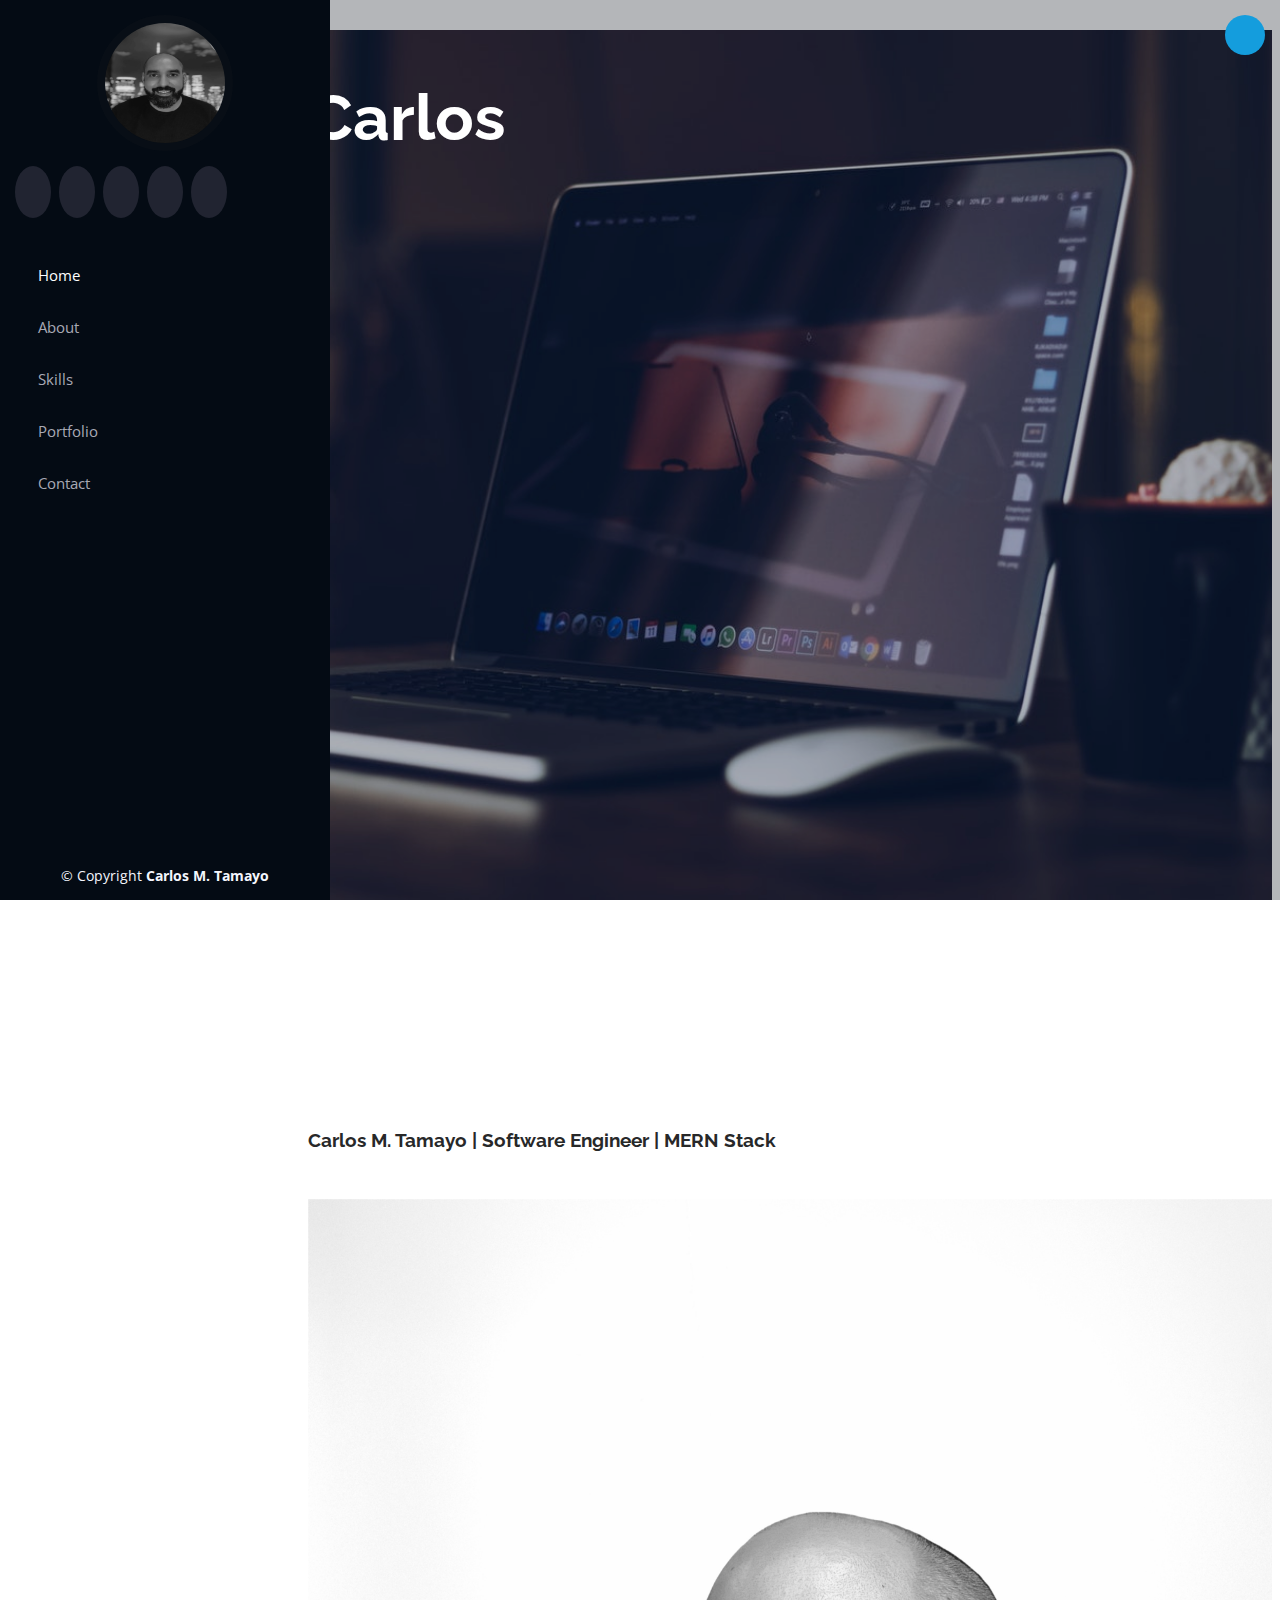
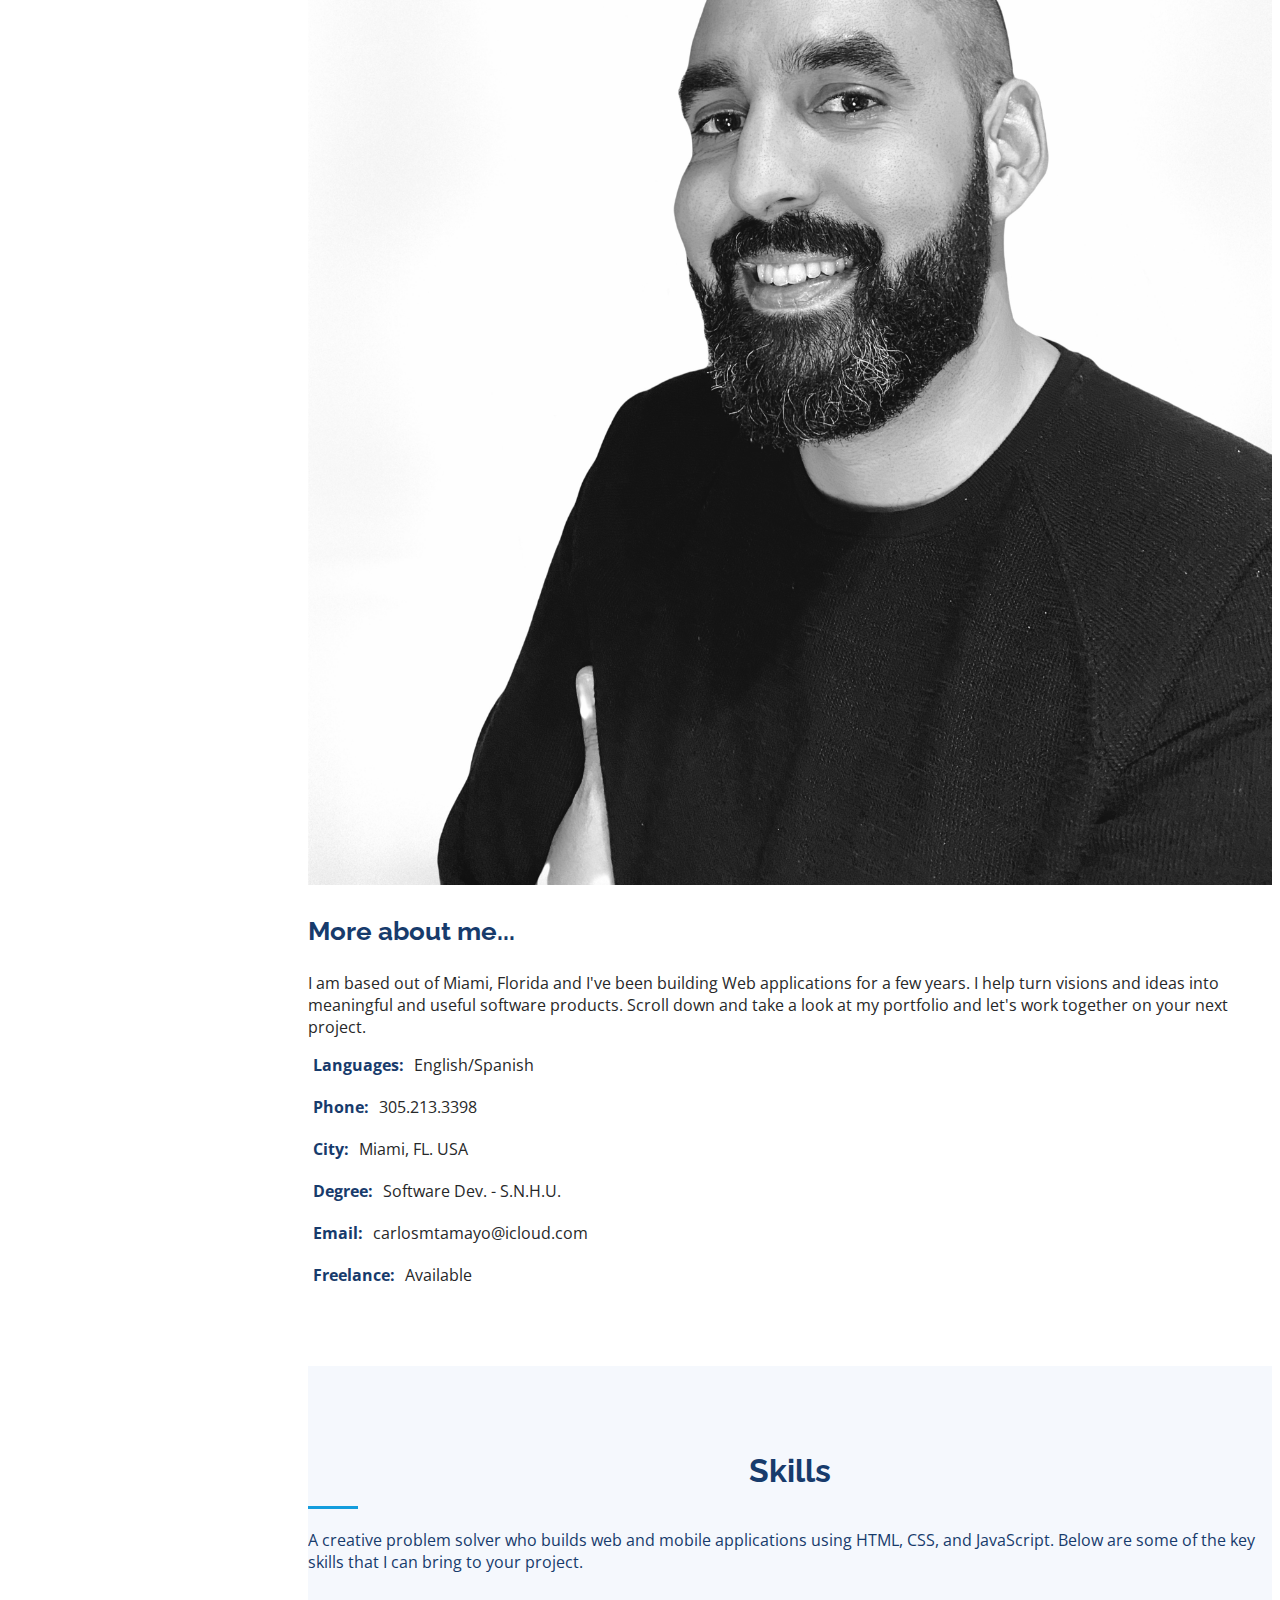
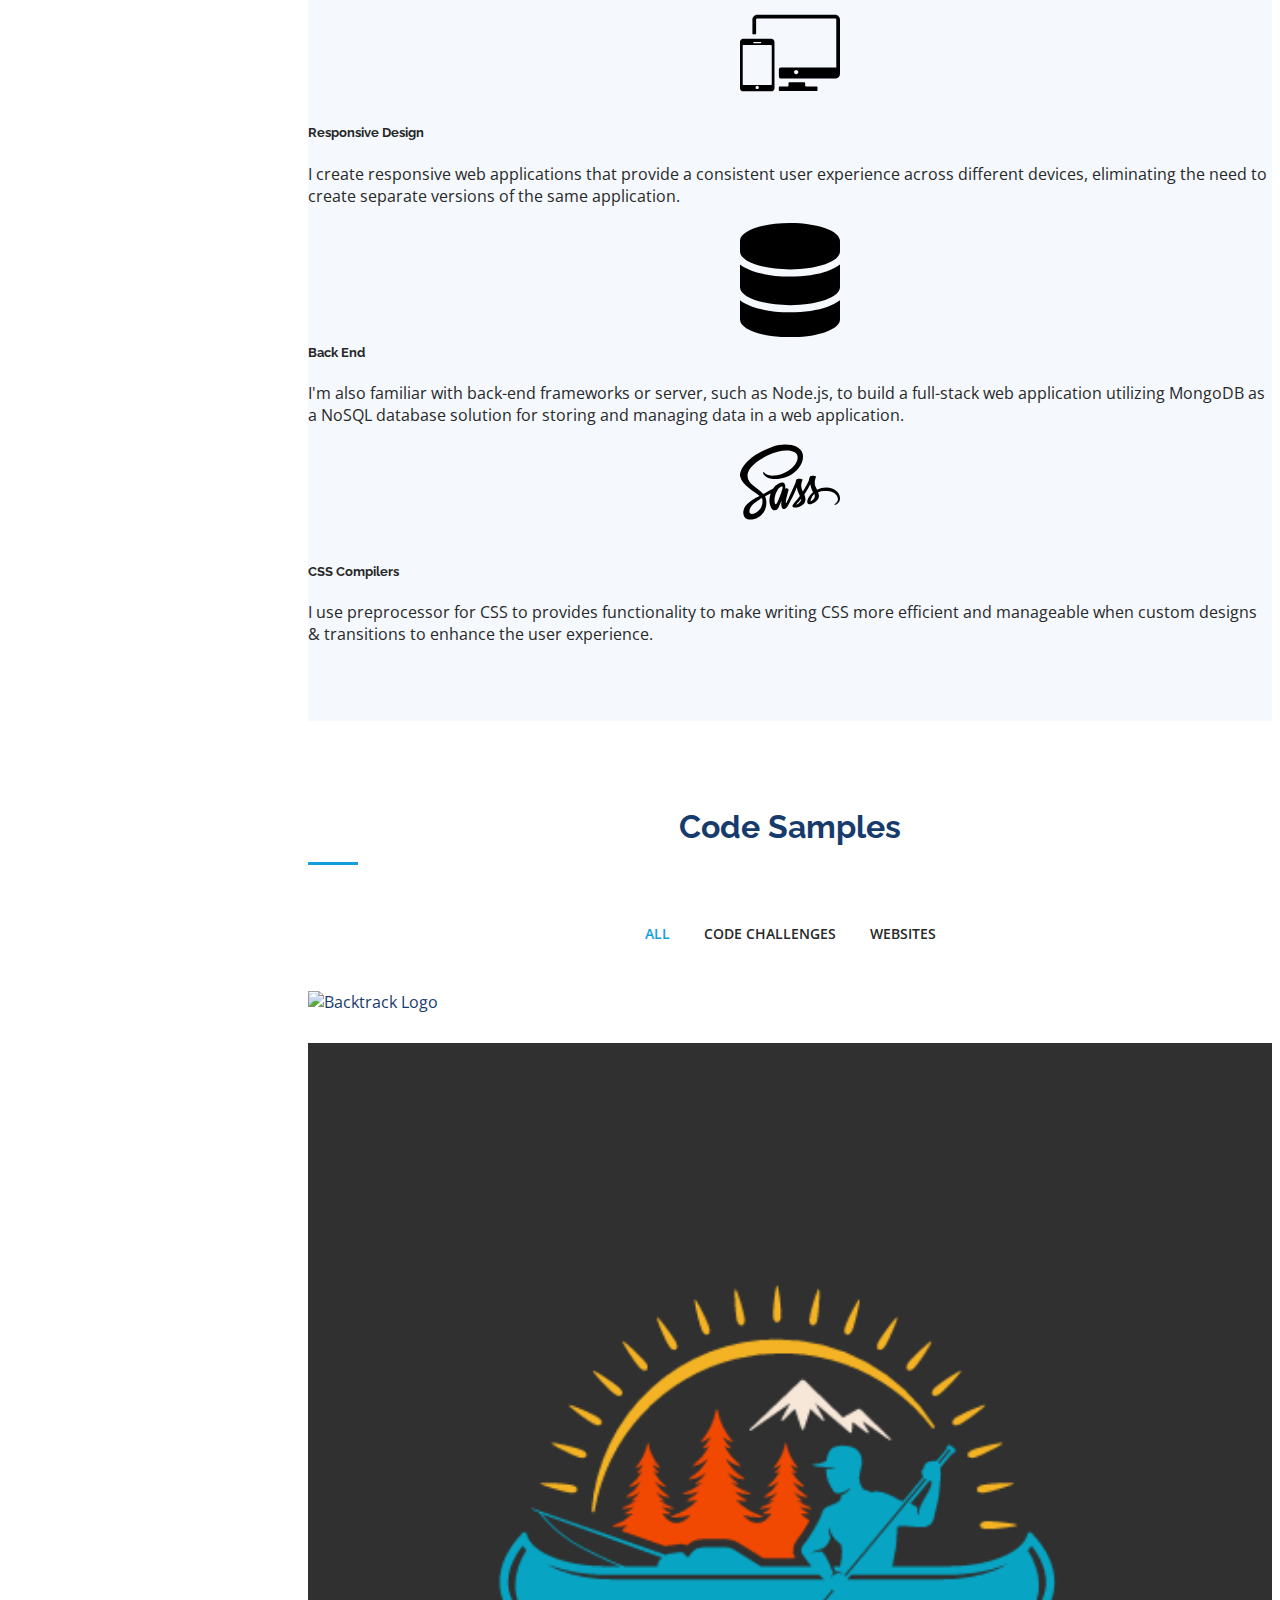
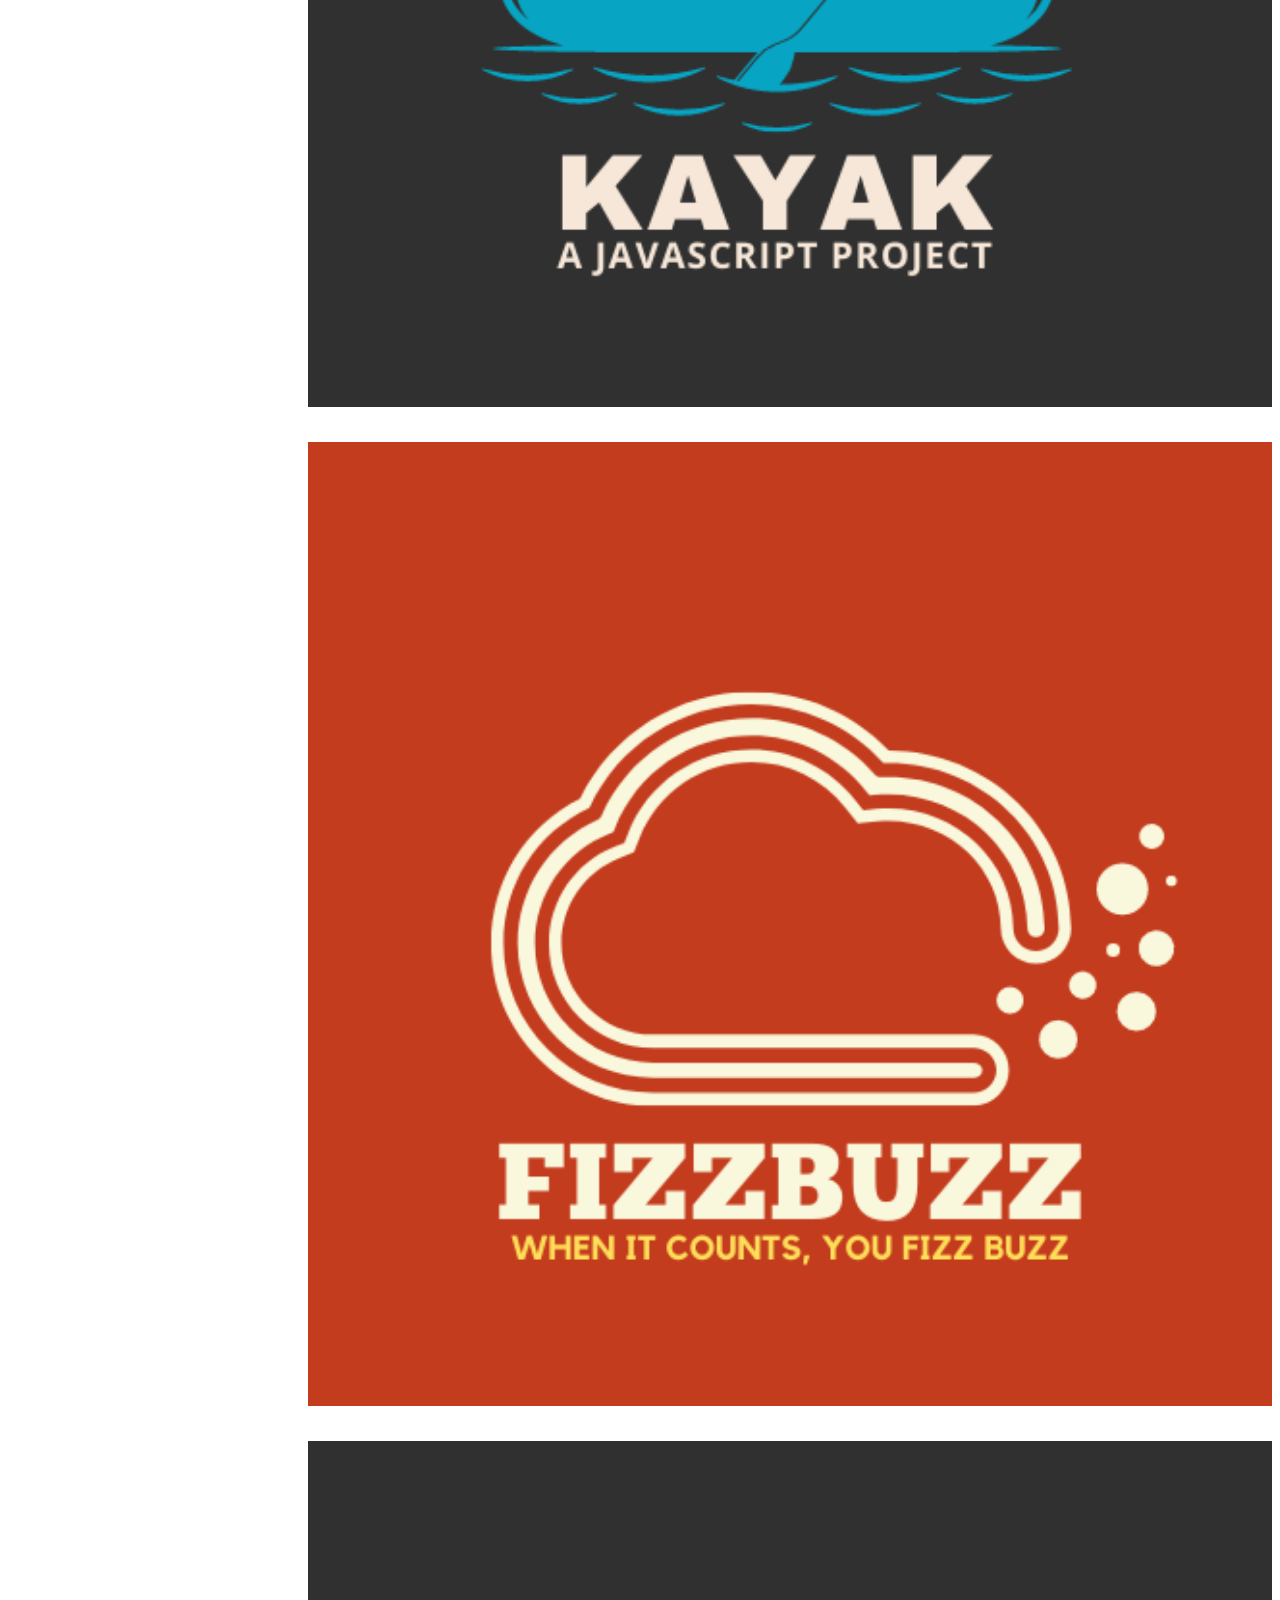
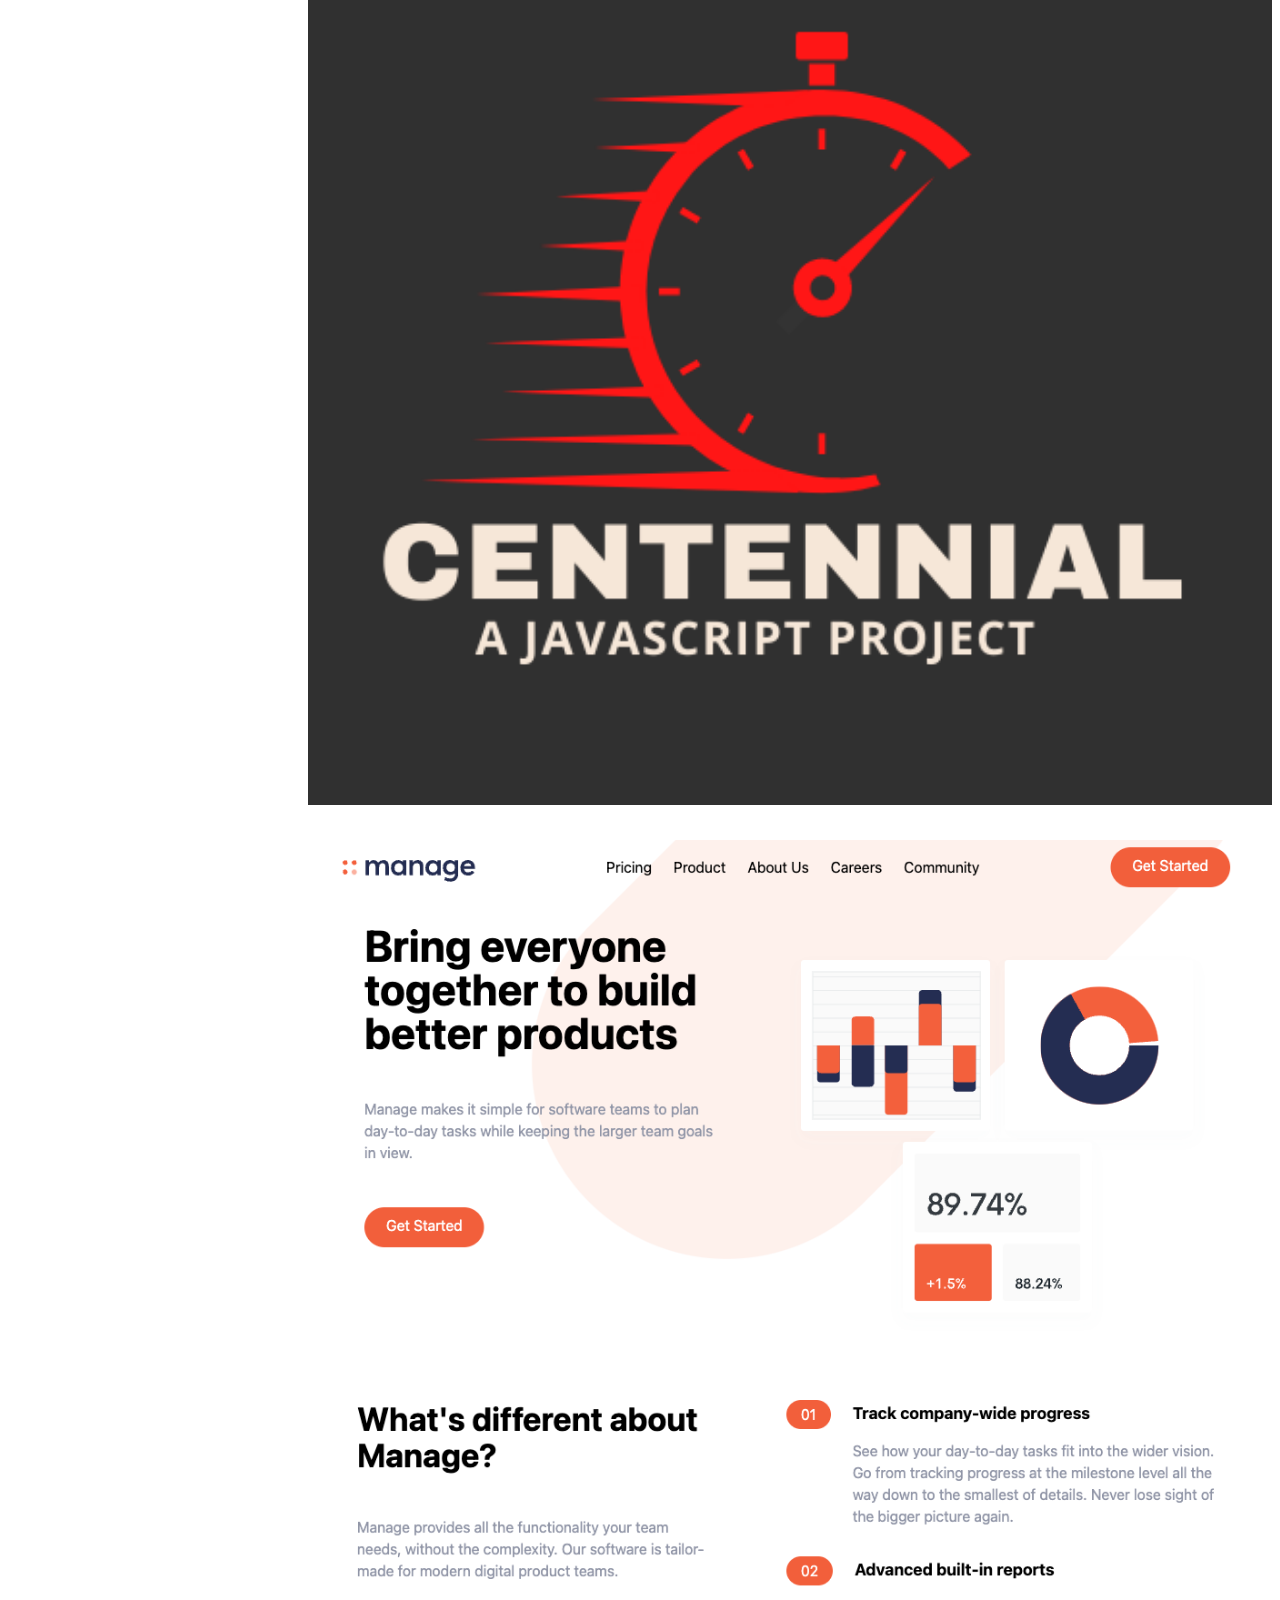
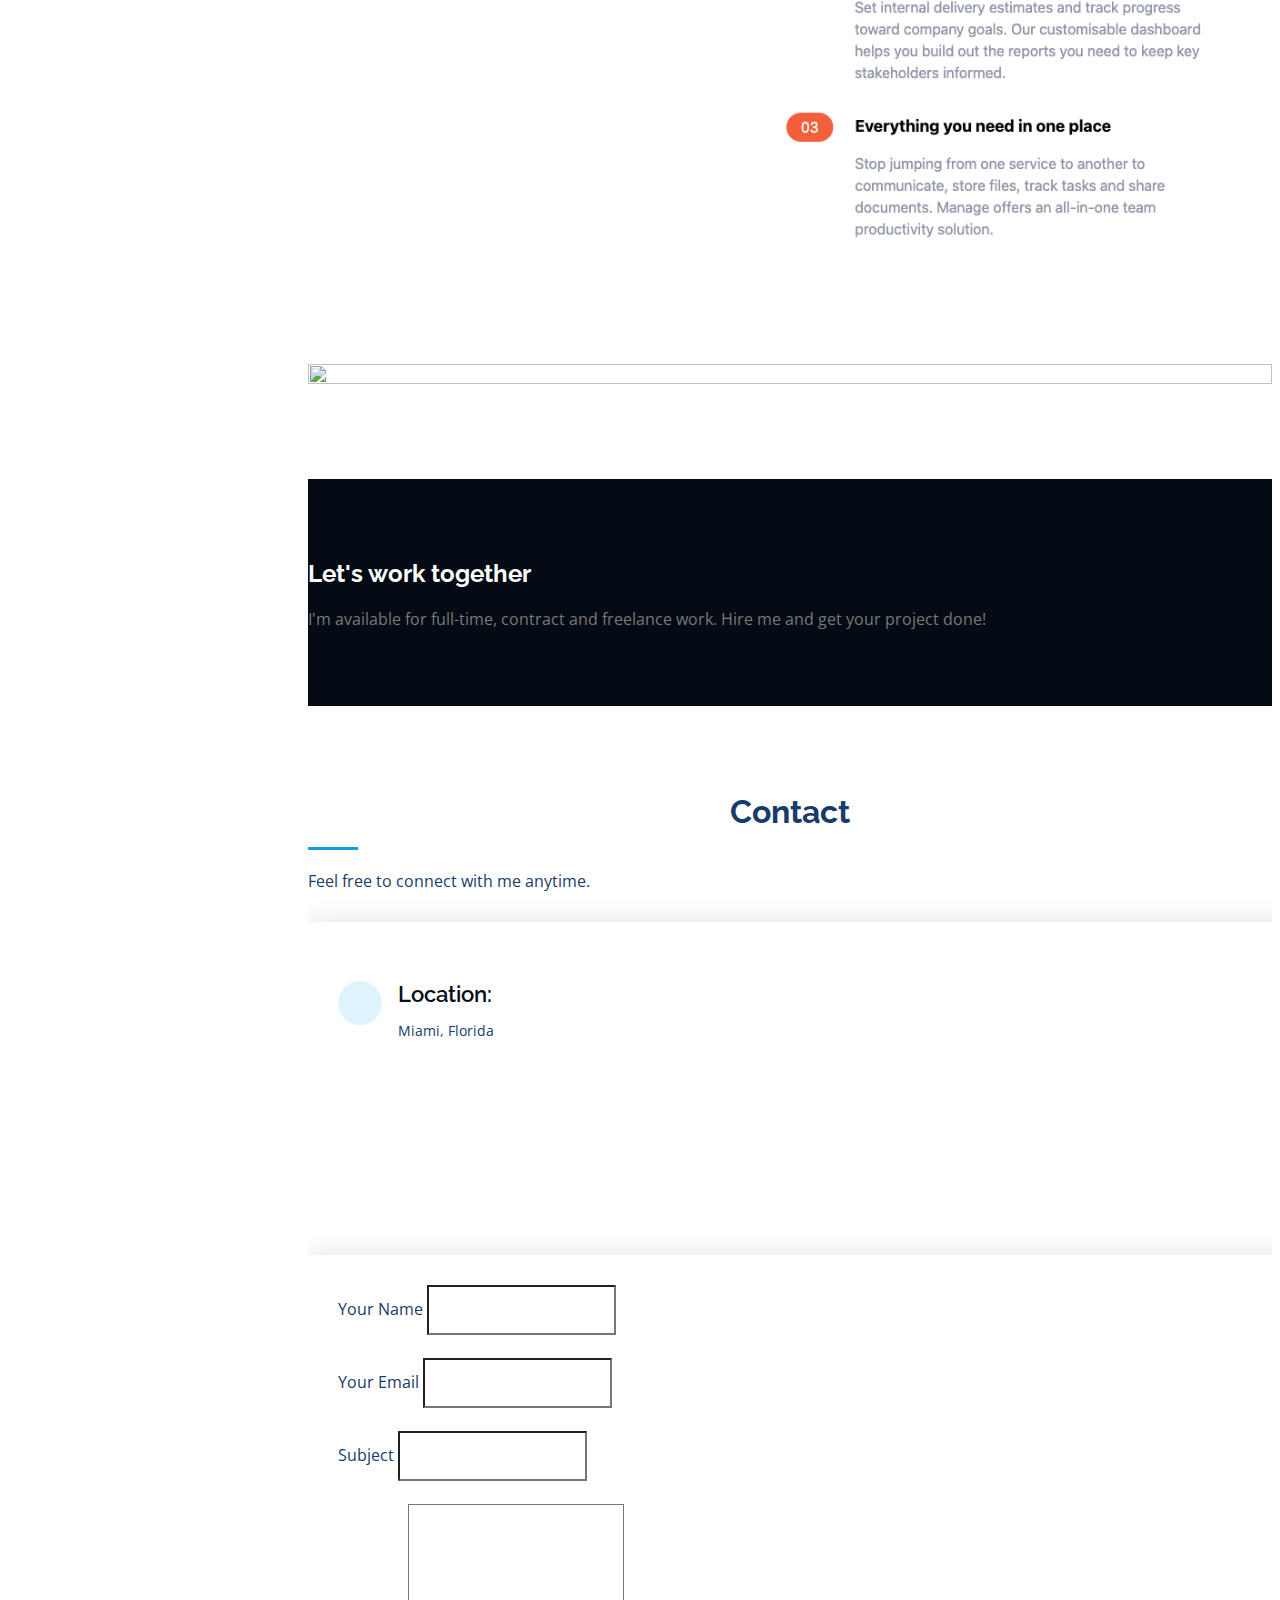
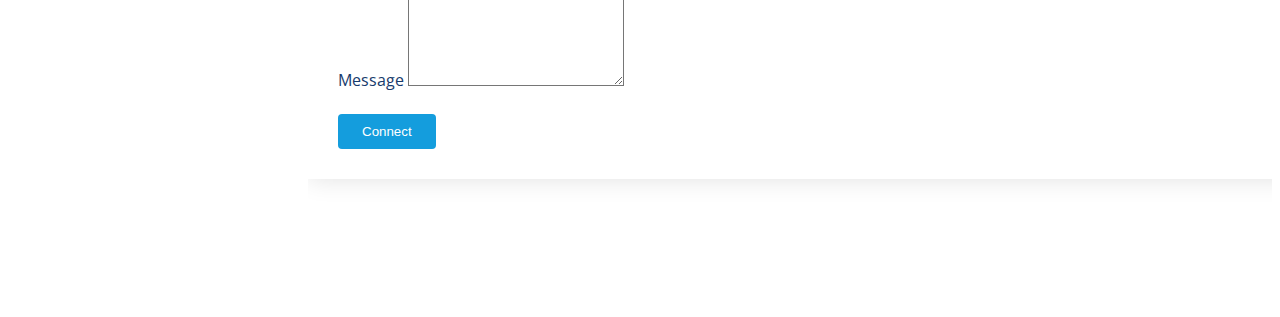
==== commit 00be2e1e: "Updates Portfolio lIst" ====
--- a/index.html
+++ b/index.html
@@ -61,8 +61,6 @@
 			<div class="d-flex flex-column">
 				<div class="profile">
 					<img src="img/BW2.JPG" alt="" class="image-fluid rounded-circle" />
-					<!-- <h1 class="text-light"><a href="index.html">Carlos M. Tamayo</a></h1> -->
-					<!-- <a href="index.html"></a> -->
 					<div class="social-links mt-3 text-center">
 						<a href="https://twitter.com/dvlprDad" target="blank" class="twitter"
 							><i class="bx bxl-twitter"></i
@@ -121,7 +119,6 @@
 		<section id="hero" class="d-flex flex-column justify-content-center align-items-center">
 			<div class="hero-container" data-aos="fade-in">
 				<h1>Hello, I'm Carlos</h1>
-
 				<p>
 					I'm
 					<span
@@ -138,18 +135,18 @@
 			<section id="about" class="about">
 				<div class="container">
 					<div class="section-title">
-						<h2 class="system">About</h2>
-						<h3>I am Carlos M. Tamayo, a Front-end Web Developer</h3>
+						<!-- <h2 class="system">About</h2> -->
+						<h3>Carlos M. Tamayo | Software Engineer | MERN Stack</h3>
 					</div>
 					<div class="row">
 						<div class="col-lg-4" data-aos="fade-right">
 							<img src="img/W1.JPG" class="img-fluid" alt="profile picture" />
 						</div>
 						<div class="col-lg-8 pt-4 pt-lg-0 content" data-aos="fade-left">
-							<!-- <h3 mb-2>More about me...</h3> -->
+							<h3 mb-2>More about me...</h3>
 							<div class="col-lg-12">
 								<p>
-									I am based out of United States and I've been building Web applications for a few
+									I am based out of Miami, Florida and I've been building Web applications for a few
 									years. I help turn visions and ideas into meaningful and useful software products.
 									Scroll down and take a look at my portfolio and let's work together on your next
 									project.
@@ -181,7 +178,7 @@
 										</li>
 										<li>
 											<i class="bi bi-chevron-right"></i>
-											<strong class="system">Email:</strong> <span>dvlprdad@gmail.com</span>
+											<strong class="system">Email:</strong> <span>carlosmtamayo@icloud.com</span>
 										</li>
 										<li>
 											<i class="bi bi-chevron-right"></i>
@@ -279,9 +276,8 @@
 					<div class="row" data-aos="fade-up">
 						<div class="col-lg-12 d-flex justify-content-center">
 							<ul id="portfolio-flters">
-								<!-- <li data-filter="*" class="filter-active">All</li> -->
+								<li data-filter="*" class="filter-active">All</li>
 								<li data-filter=".filter-app">Code Challenges</li>
-								<!-- <li data-filter=".filter-card">Projects</li> -->
 								<li data-filter=".filter-web">Websites</li>
 							</ul>
 						</div>
@@ -292,7 +288,7 @@
 							<div class="portfolio-wrap">
 								<img
 									src="img/portfolio/backtrack-dark.png"
-									target="blank"
+									target="_blank"
 									class="img-fluid"
 									alt="Backtrack Logo"
 								/>
@@ -300,13 +296,13 @@
 									<!--This part --------------------------is the modal -->
 									<a
 										href="https://youtu.be/Adl9yc5j-NE"
-										target="blank"
+										target="_blank"
 										title="Backtrack Preview. Backtrack can reverse any string using JavaScript."
 										data-gallery="portfolioGallery"
 										class="portfolio-lightbox"
 										><i class="bx bx-plus"></i
 									></a>
-									<a href="https://backtrack.netlify.app/" target="blank" title="Try it"
+									<a href="https://backtrack.netlify.app/" target="_blank" title="Try it"
 										><i class="bx bx-link"></i
 									></a>
 								</div>
@@ -319,6 +315,7 @@
 								<div class="portfolio-links">
 									<a
 										href="https://youtu.be/_SxfzwW6meo"
+										target="_blank"
 										title="Kayak Preview. A palindrome app built with Javascript."
 										data-gallery="portfolioGallery"
 										class="portfolio-lightbox"
@@ -356,107 +353,58 @@
 								<div class="portfolio-links">
 									<a
 										href="https://youtu.be/zn27ZfVr79U"
-										target="blank"
+										target="_blank"
 										title="Centennial Preview. JavaScript excersise using loops to count between two numbers and highlight all ecen numbers"
 										data-gallery="portfolioGallery"
 										class="portfolio-lightbox"
 										><i class="bx bx-plus"></i
 									></a>
-									<a href="https://centennialjs.netlify.app" target="blank" title="Try it"
+									<a href="https://centennialjs.netlify.app" target="_blank" title="Try it"
 										><i class="bx bx-link"></i
 									></a>
 								</div>
 							</div>
 						</div>
 
-						<!-- <div class="col-lg-4 col-md-6 portfolio-item filter-app">
-              <div class="portfolio-wrap">
-                <img src="img/portfolio/smallr.png" class="img-fluid" alt="" />
-                <div class="portfolio-links">
-                  <a
-                    href=""
-                    target="blank"
-                    title="Centennial Preview. JavaScript excersise using loops to count between two numbers and highlight all ecen numbers"
-                    data-gallery="portfolioGallery"
-                    class="portfolio-lightbox"
-                    ><i class="bx bx-link"></i
-                  ></a>
-                  <a
-                    href="https://smallr.netlify.app"
-                    target="blank"
-                    title="Try it"
-                    ><i class="bx bx-plus"></i
-                  ></a>
-                </div>
-              </div>
-            </div> -->
-
-						<!-- These are the rest like Projects and such -->
-						<!-- <div class="col-lg-4 col-md-6 portfolio-item filter-card">
-              <div class="portfolio-wrap">
-                <img src="img/portfolio/portfolio-4.jpg" class="img-fluid" alt="">
-                <div class="portfolio-links">
-                  <a href="img/portfolio/portfolio-4.jpg" data-gallery="portfolioGallery" class="portfolio-lightbox"
-                    title="Card 2"><i class="bx bx-plus"></i></a>
-                  <a href="portfolio-details.html" title="More Details"><i class="bx bx-link"></i></a>
-                </div>
-              </div>
-            </div>
-  
-            <div class="col-lg-4 col-md-6 portfolio-item filter-web">
-              <div class="portfolio-wrap">
-                <img src="img/portfolio/portfolio-5.jpg" class="img-fluid" alt="">
-                <div class="portfolio-links">
-                  <a href="img/portfolio/portfolio-5.jpg" data-gallery="portfolioGallery" class="portfolio-lightbox"
-                    title="Web 2"><i class="bx bx-plus"></i></a>
-                  <a href="portfolio-details.html" title="More Details"><i class="bx bx-link"></i></a>
-                </div>
-              </div>
-            </div>
-  
-            <div class="col-lg-4 col-md-6 portfolio-item filter-app">
-              <div class="portfolio-wrap">
-                <img src="img/portfolio/portfolio-6.jpg" class="img-fluid" alt="">
-                <div class="portfolio-links">
-                  <a href="img/portfolio/portfolio-6.jpg" data-gallery="portfolioGallery" class="portfolio-lightbox"
-                    title="App 3"><i class="bx bx-plus"></i></a>
-                  <a href="portfolio-details.html" title="More Details"><i class="bx bx-link"></i></a>
-                </div>
-              </div>
-            </div>
-  
-            <div class="col-lg-4 col-md-6 portfolio-item filter-card">
-              <div class="portfolio-wrap">
-                <img src="img/portfolio/portfolio-7.jpg" class="img-fluid" alt="">
-                <div class="portfolio-links">
-                  <a href="img/portfolio/portfolio-7.jpg" data-gallery="portfolioGallery" class="portfolio-lightbox"
-                    title="Card 1"><i class="bx bx-plus"></i></a>
-                  <a href="portfolio-details.html" title="More Details"><i class="bx bx-link"></i></a>
-                </div>
-              </div>
-            </div>
-  
-            <div class="col-lg-4 col-md-6 portfolio-item filter-card">
-              <div class="portfolio-wrap">
-                <img src="img/portfolio/portfolio-8.jpg" class="img-fluid" alt="">
-                <div class="portfolio-links">
-                  <a href="img/portfolio/portfolio-8.jpg" data-gallery="portfolioGallery" class="portfolio-lightbox"
-                    title="Card 3"><i class="bx bx-plus"></i></a>
-                  <a href="portfolio-details.html" title="More Details"><i class="bx bx-link"></i></a>
-                </div>
-              </div>
-            </div>
-  
-            <div class="col-lg-4 col-md-6 portfolio-item filter-web">
-              <div class="portfolio-wrap">
-                <img src="img/portfolio/portfolio-9.jpg" class="img-fluid" alt="">
-                <div class="portfolio-links">
-                  <a href="img/portfolio/portfolio-9.jpg" data-gallery="portfolioGallery" class="portfolio-lightbox"
-                    title="Web 3"><i class="bx bx-plus"></i></a>
-                  <a href="portfolio-details.html" title="More Details"><i class="bx bx-link"></i></a>
-                </div>
-              </div>
-            </div> -->
+						<div class="col-lg-4 col-md-6 portfolio-item filter-web">
+							<div class="portfolio-wrap">
+								<img src="img/DigitalAgency.png" class="img-fluid" alt="" />
+								<div class="portfolio-links">
+									<a
+										href="https://github.com/Carloski/tailwindLandingPage"
+										target="_blank"
+										data-gallery="portfolioGallery"
+										class="portfolio-lightbox"
+										title="Web 2"
+										><i class="bx bx-plus"></i
+									></a>
+									<a
+										href="https://carloski.github.io/tailwindLandingPage/"
+										title="More Details"
+										target="_blank"
+										><i class="bx bx-link"></i
+									></a>
+								</div>
+							</div>
+						</div>
+
+						<div class="col-lg-4 col-md-6 portfolio-item filter-web">
+							<div class="portfolio-wrap">
+								<img src="img/portfolio/portfolio-9.jpg" class="img-fluid" alt="" />
+								<div class="portfolio-links">
+									<a
+										href="img/portfolio/portfolio-9.jpg"
+										data-gallery="portfolioGallery"
+										class="portfolio-lightbox"
+										title="Web 3"
+										><i class="bx bx-plus"></i
+									></a>
+									<a href="portfolio-details.html" title="More Details"
+										><i class="bx bx-link"></i
+									></a>
+								</div>
+							</div>
+						</div>
 					</div>
 				</div>
 			</section>
@@ -673,9 +621,6 @@
 				<div class="copyright">
 					&copy; Copyright <strong><span>Carlos M. Tamayo</span></strong>
 				</div>
-				<!-- <div class="credits">
-        Designed by BootstrapMade
-      </div> -->
 			</div>
 		</footer>
 		<!--End  Footer -->
